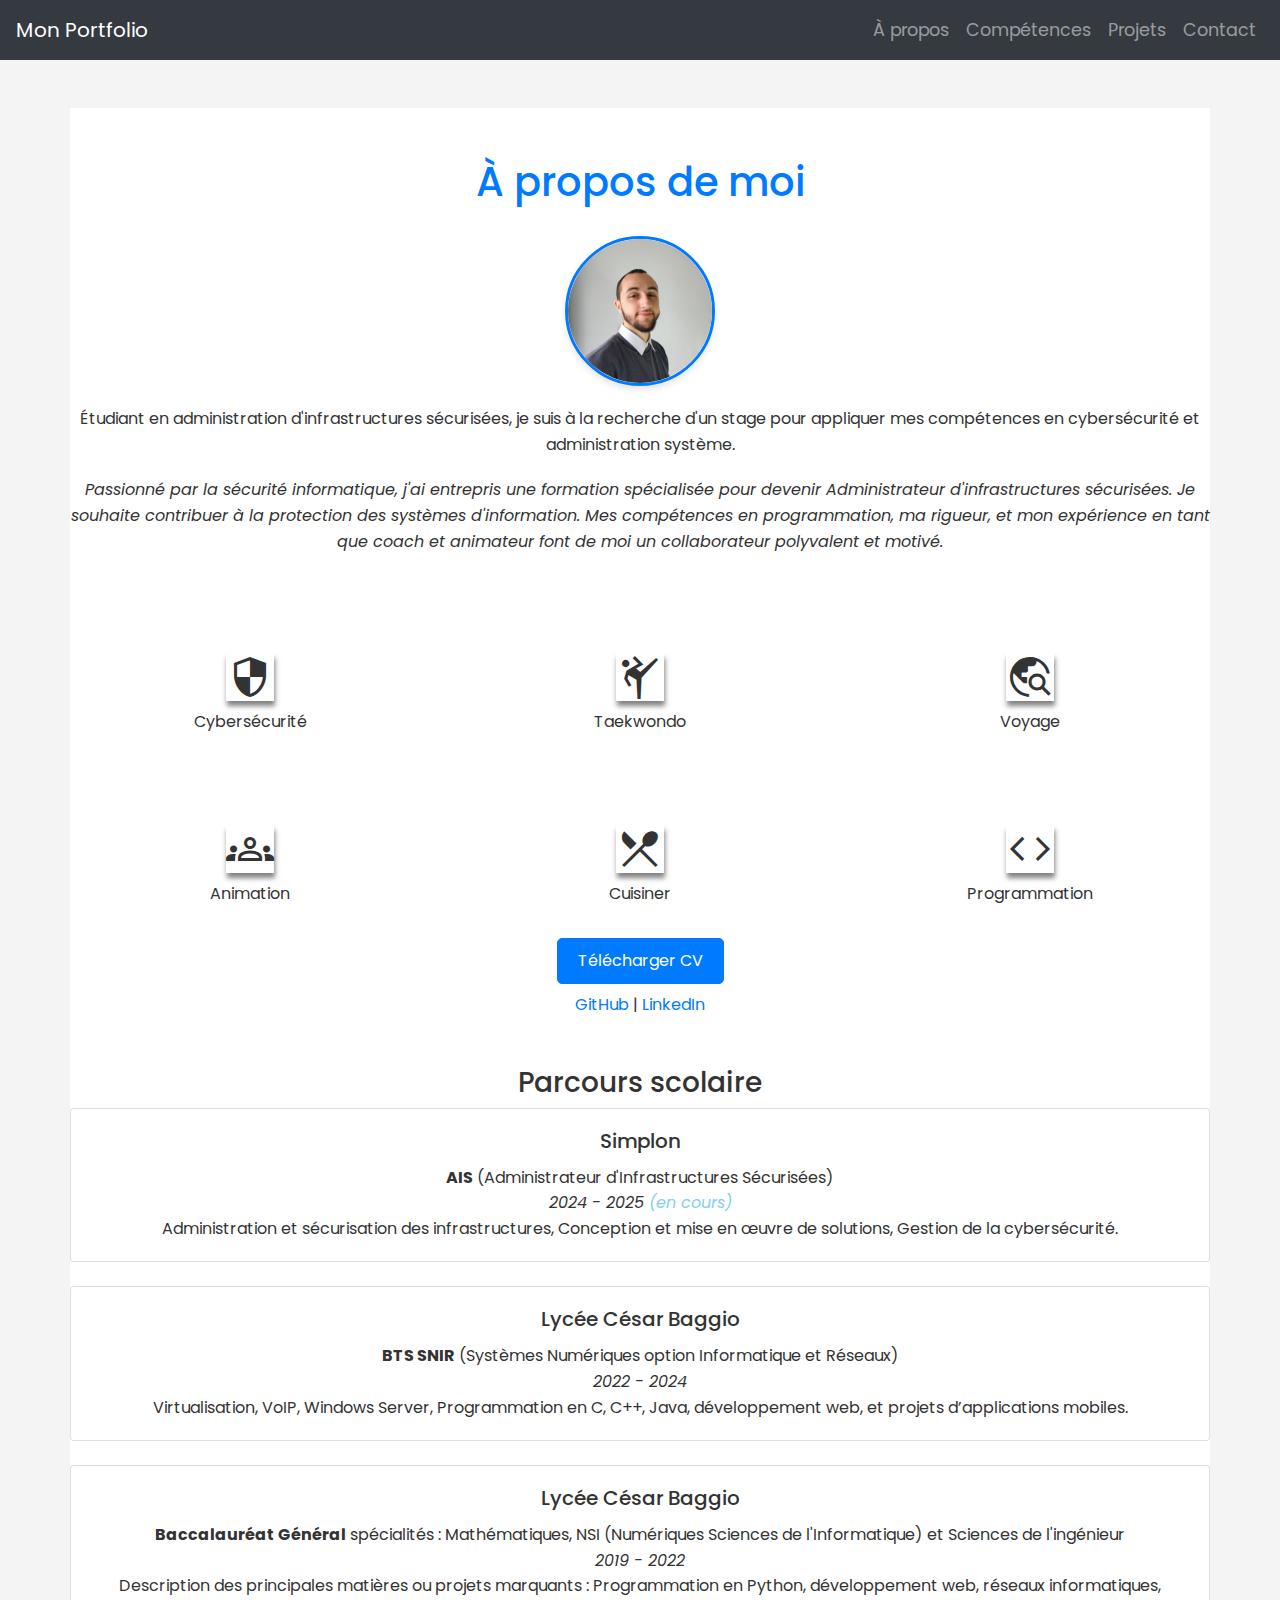
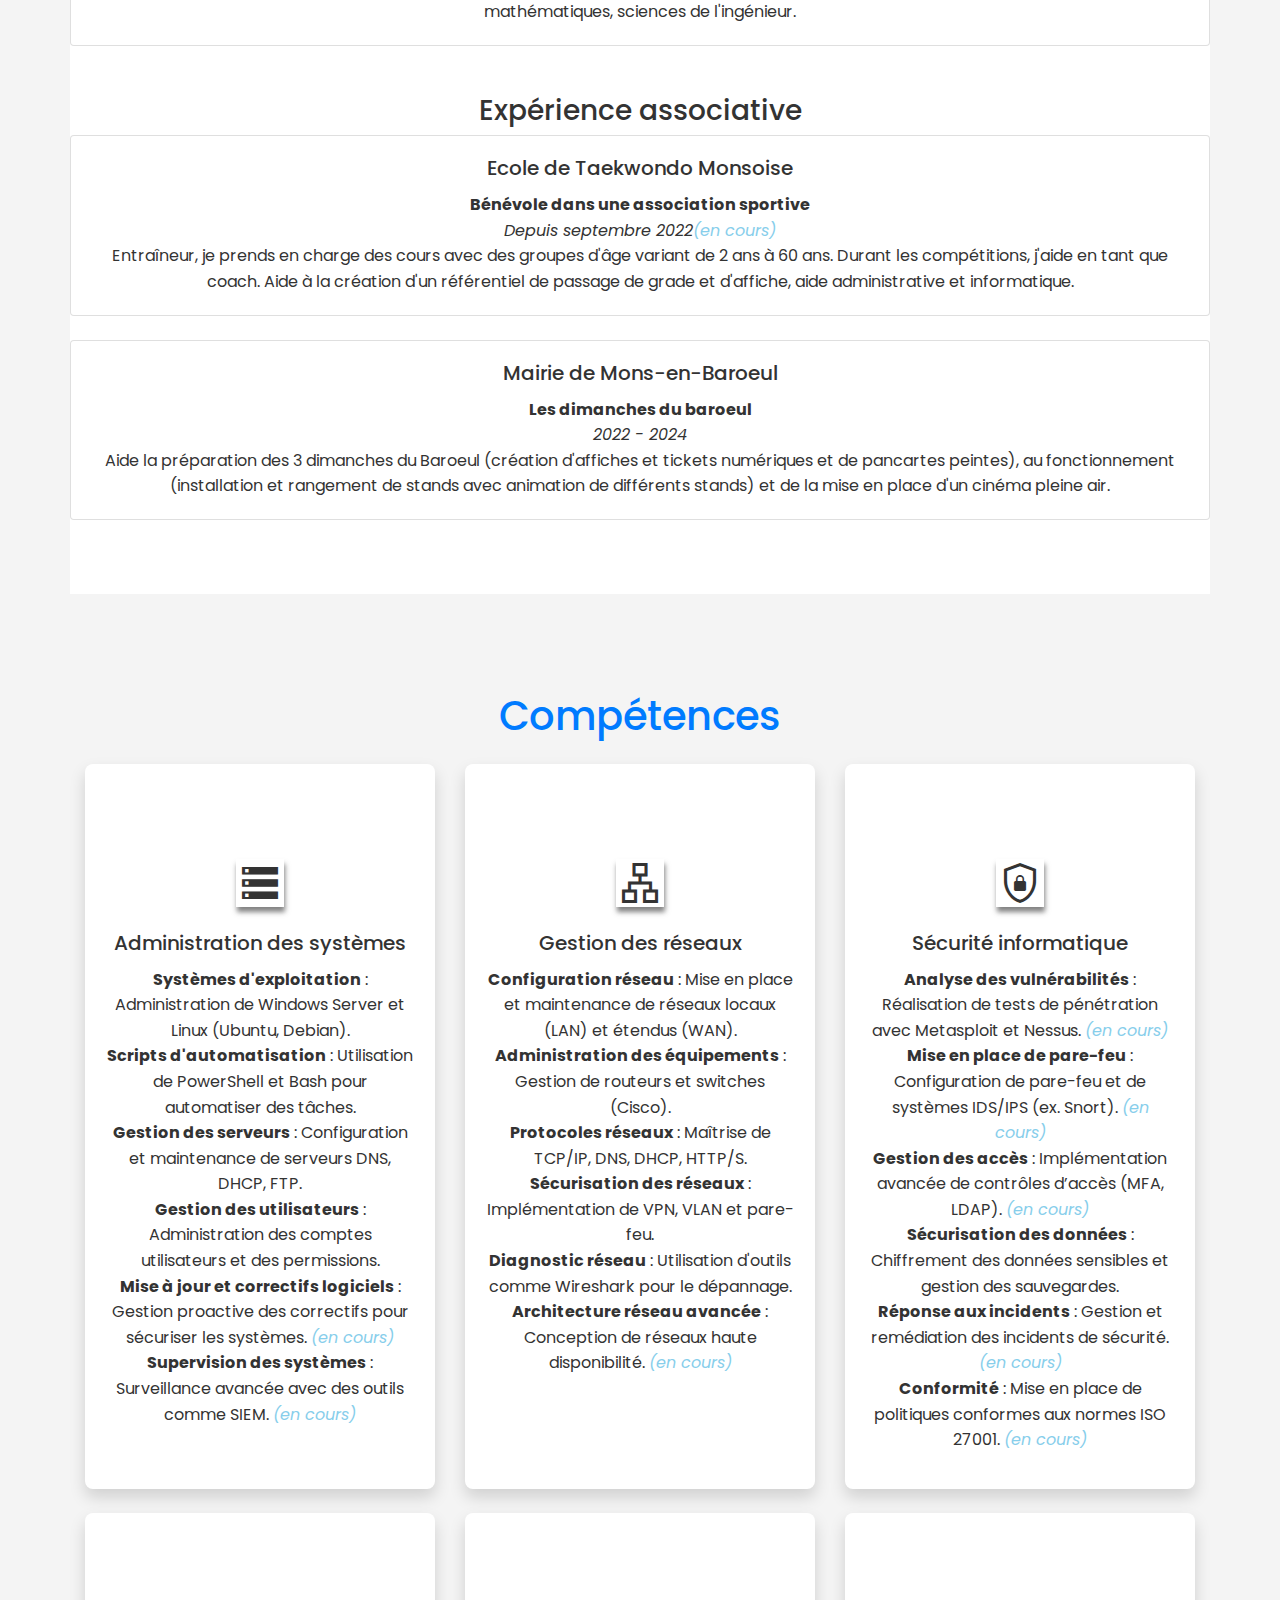
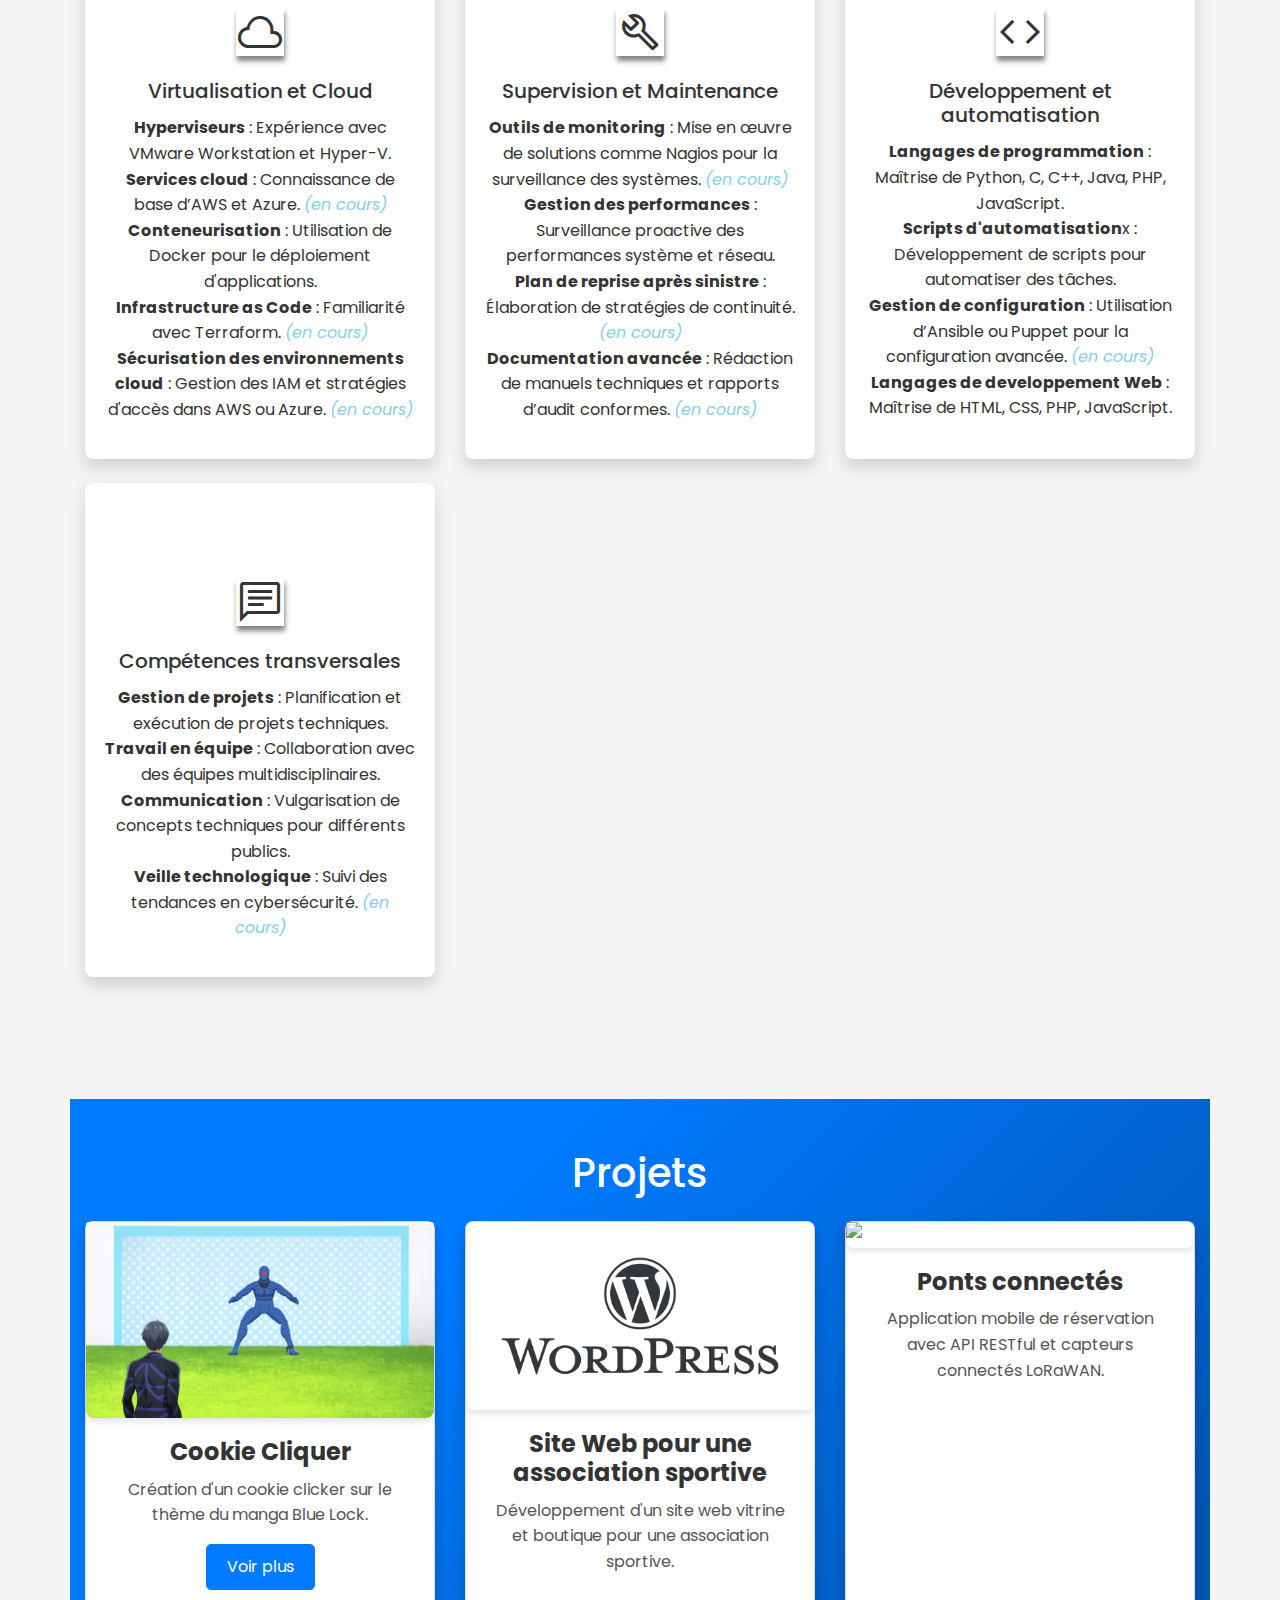
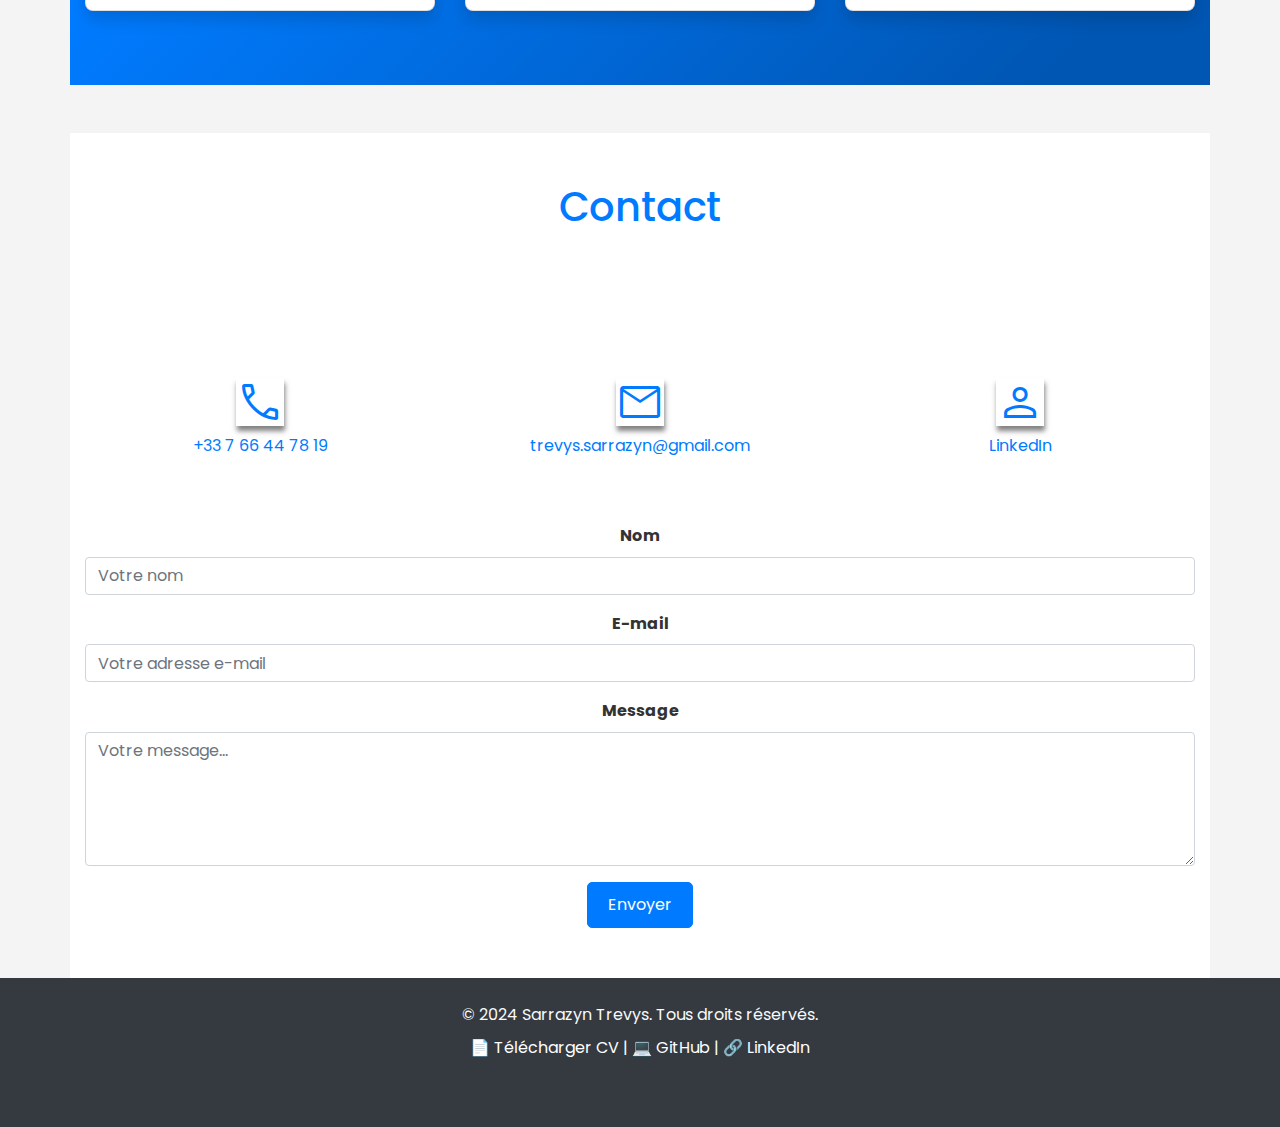
==== index.html @ a7d0d8c9 "Update index.html" ====
<!DOCTYPE html>
<html lang="fr">
  <head>
    <meta charset="UTF-8">
    <meta name="viewport" content="width=device-width, initial-scale=1.0">
    <meta name="description" content="Portfolio de Trevys Sarrazyn, étudiant en développement informatique à la recherche d'une alternance. Découvrez mes compétences, projets, et mon parcours.">
    <meta name="author" content="Trevys Sarrazyn">
    <meta name="keywords" content="Portfolio, Développement, Alternance, Projets, Programmation, Trevys Sarrazyn">
    <title>Portfolio - Trevys Sarrazyn</title>
    <link rel="icon" href="./assets/images/favicon.png" type="image/png">
    
    <link href="https://stackpath.bootstrapcdn.com/bootstrap/4.5.2/css/bootstrap.min.css" rel="stylesheet">
    <link rel="stylesheet" href="./assets/css/style.css">
    <link rel="stylesheet" href="https://fonts.googleapis.com/css2?family=Material+Symbols+Outlined:opsz,wght,FILL,GRAD@24,400,0,0">
    <link href="https://fonts.googleapis.com/css2?family=Poppins:wght@300;400;600&display=swap" rel="stylesheet">
    <script src="https://kit.fontawesome.com/a076d05399.js" crossorigin="anonymous"></script>
    <!-- SEO Meta Tags -->
    <meta property="og:title" content="Portfolio - Trevys Sarrazyn">
    <meta property="og:description" content="Découvrez les projets, compétences et le parcours de Trevys Sarrazyn. Étudiant en développement informatique.">
    <meta property="og:image" content="./assets/images/portfolio-preview.png">
    <meta property="og:url" content="https://ton-portfolio-url.fr">
    <meta name="twitter:card" content="summary_large_image">
</head>
<body>

  <header>
    <nav class="navbar navbar-expand-lg navbar-dark bg-dark">
        <a class="navbar-brand" href="./index.html">Mon Portfolio</a>
        <button class="navbar-toggler" type="button" data-toggle="collapse" data-target="#navbarNav" aria-controls="navbarNav" aria-expanded="false" aria-label="Toggle navigation">
            <span class="navbar-toggler-icon"></span>
        </button>
        <div class="collapse navbar-collapse" id="navbarNav">
            <ul class="navbar-nav ml-auto">
                <li class="nav-item">
                    <a class="nav-link" href="#about">À propos</a>
                </li>
                <li class="nav-item">
                    <a class="nav-link" href="#skills">Compétences</a>
                </li>
                <li class="nav-item">
                    <a class="nav-link" href="#projects">Projets</a>
                </li>
                <li class="nav-item">
                    <a class="nav-link" href="#contact">Contact</a>
                </li>
            </ul>
        </div>
    </nav>
  </header>

<main>
  <!--------------------------------------------------------------------------------------------------------------------------------------------------------------------------
  A propos de moi ------------------------------------------------------------------------------------------------------------------------------------------------------------
  ---------------------------------------------------------------------------------------------------------------------------------------------------------------------------->
  <section id="about" class="container mt-5">
    <h2>À propos de moi</h2>
    <!-- Photo de profil -->
    <img src="./assets/images/portrait.jpg" alt="Photo de Trevys Sarrazyn" 
         class="img-fluid rounded-circle mx-auto d-block" 
         style="width: 150px; height: 150px; object-fit: cover;">
    
    <!-- Pitch personnel -->
    <p>Étudiant en administration d'infrastructures sécurisées, je suis à la recherche d'un stage pour appliquer mes compétences en cybersécurité et administration système.</p>
    <p style="font-style: italic; margin-top: 20px;">
      Passionné par la sécurité informatique, j'ai entrepris une formation spécialisée pour devenir Administrateur d'infrastructures sécurisées. 
      Je souhaite contribuer à la protection des systèmes d'information. Mes compétences en programmation, ma rigueur, et 
      mon expérience en tant que coach et animateur font de moi un collaborateur polyvalent et motivé.
    </p>
    
    <!-- Centres d'intérêt -->
    <div class="row mt-4 text-center">
        <div class="col-md-4">
            <span class="material-symbols-outlined">security</span>
            <p>Cybersécurité</p>
        </div>
        <div class="col-md-4">
            <span class="material-symbols-outlined">sports_martial_arts</span>
            <p>Taekwondo</p>
        </div>
        <div class="col-md-4">
            <span class="material-symbols-outlined">travel_explore</span>
            <p>Voyage</p>
        </div>
        <div class="col-md-4">
            <span class="material-symbols-outlined">groups</span>
            <p>Animation</p>
        </div>
        <div class="col-md-4">
            <span class="material-symbols-outlined">restaurant_menu</span>
            <p>Cuisiner</p>
        </div>
        <div class="col-md-4">
          <span class="material-symbols-outlined">code</span>
          <p>Programmation</p>
      </div>
    </div>

    <!-- Boutons CV et liens -->
    <a href="./assets/images/CVTrevysSarrazyn.pdf" class="btn btn-primary mt-3" download>
        Télécharger CV
    </a>
    <div class="mt-2">
        <a href="https://github.com/Trevys59">GitHub</a> |
        <a href="https://www.linkedin.com/in/trevys-sarrazyn-2507551b1/">LinkedIn</a>
    </div>
    
    <!-- Parcours scolaire -->
    <aside class="mt-5">
        <h3>Parcours scolaire</h3>
        <div class="card mb-4">
          <div class="card-body">
              <h5 class="card-title">Simplon</h5>
              <p class="card-text">
                  <strong>AIS</strong> (Administrateur d'Infrastructures Sécurisées) <br>
                  <em>2024 - 2025 <i>(en cours)</i></em><br>
                  Administration et sécurisation des infrastructures, Conception et mise en œuvre de solutions, Gestion de la cybersécurité.
              </p>
          </div>
      </div>
        <div class="card mb-4">
            <div class="card-body">
                <h5 class="card-title">Lycée César Baggio</h5>
                <p class="card-text">
                    <strong>BTS SNIR</strong> (Systèmes Numériques option Informatique et Réseaux) <br>
                    <em>2022 - 2024</em><br>
                    Virtualisation, VoIP, Windows Server, Programmation en C, C++, Java, développement web, et projets d’applications mobiles.
                </p>
            </div>
        </div>
        <div class="card mb-4">
            <div class="card-body">
                <h5 class="card-title">Lycée César Baggio</h5>
                <p class="card-text">
                    <strong>Baccalauréat Général</strong> spécialités : Mathématiques, NSI (Numériques Sciences de l'Informatique) et Sciences de l'ingénieur <br>
                    <em>2019 - 2022</em><br>
                    Description des principales matières ou projets marquants : Programmation en Python, développement web, réseaux informatiques, mathématiques, sciences de l'ingénieur.
                </p>
            </div>
        </div>
    </aside>
  

    <!-- Expérience associative -->
    <aside class="mt-5">
        <h3>Expérience associative</h3>
        <div class="card mb-4">
            <div class="card-body">
                <h5 class="card-title">Ecole de Taekwondo Monsoise</h5>
                <p class="card-text">
                    <strong>Bénévole dans une association sportive</strong> <br>
                    <em>Depuis septembre 2022<i>(en cours)</i></em><br>
                    Entraîneur, je prends en charge des cours avec des groupes d'âge variant de 2 ans à 60 ans. Durant les compétitions, j'aide en tant que coach. 
                    Aide à la création d'un référentiel de passage de grade et d'affiche, aide administrative et informatique.
              </p>
            </div>
        </div>
        <div class="card mb-4">
            <div class="card-body">
                <h5 class="card-title">Mairie de Mons-en-Baroeul</h5>
                <p class="card-text">
                    <strong>Les dimanches du baroeul</strong> <br>
                    <em>2022 - 2024</em><br>
                    Aide la préparation des 3 dimanches du Baroeul (création d'affiches et tickets numériques et de pancartes peintes), 
                    au fonctionnement (installation et rangement de stands avec animation de différents stands) et de la mise en place d'un cinéma pleine air.
                </p>
            </div>
        </div>
    </aside>
  </section>

  <!--------------------------------------------------------------------------------------------------------------------------------------------------------------------------
  Compétences ----------------------------------------------------------------------------------------------------------------------------------------------------------------
  ---------------------------------------------------------------------------------------------------------------------------------------------------------------------------->
  <section id="skills" class="container mt-5">
    <h2 class="text-center mb-4">Compétences</h2>
    <div class="row text-center">
        <!-- Administration des systèmes -->
        <div class="col-md-4 mb-4">
            <div class="card h-100 shadow">
                <div class="card-body">
                    <span class="material-symbols-outlined">storage</span>
                    <h5 class="card-title mt-3">Administration des systèmes</h5>
                    <ul class="list-unstyled">
                        <li><strong>Systèmes d'exploitation</strong> : Administration de Windows Server et Linux (Ubuntu, Debian).</li>
                        <li><strong>Scripts d'automatisation</strong> : Utilisation de PowerShell et Bash pour automatiser des tâches.</li>
                        <li><strong>Gestion des serveurs</strong> : Configuration et maintenance de serveurs DNS, DHCP, FTP.</li>
                        <li><strong>Gestion des utilisateurs</strong> : Administration des comptes utilisateurs et des permissions.</li>
                        <li><strong>Mise à jour et correctifs logiciels</strong> : Gestion proactive des correctifs pour sécuriser les systèmes. <i>(en cours)</i></li>
                        <li><strong>Supervision des systèmes</strong> : Surveillance avancée avec des outils comme SIEM. <i>(en cours)</i></li>
                    </ul>
                </div>
            </div>
        </div>

        <!-- Gestion des réseaux -->
        <div class="col-md-4 mb-4">
            <div class="card h-100 shadow">
                <div class="card-body">
                    <span class="material-symbols-outlined">lan</span>
                    <h5 class="card-title mt-3">Gestion des réseaux</h5>
                    <ul class="list-unstyled">
                        <li><strong>Configuration réseau</strong> : Mise en place et maintenance de réseaux locaux (LAN) et étendus (WAN).</li>
                        <li><strong>Administration des équipements</strong> : Gestion de routeurs et switches (Cisco).</li>
                        <li><strong>Protocoles réseaux</strong> : Maîtrise de TCP/IP, DNS, DHCP, HTTP/S.</li>
                        <li><strong>Sécurisation des réseaux</strong> : Implémentation de VPN, VLAN et pare-feu.</li>
                        <li><strong>Diagnostic réseau</strong> : Utilisation d'outils comme Wireshark pour le dépannage.</li>
                        <li><strong>Architecture réseau avancée</strong> : Conception de réseaux haute disponibilité. <i>(en cours)</i></li>
                    </ul>
                </div>
            </div>
        </div>

        <!-- Sécurité informatique -->
        <div class="col-md-4 mb-4">
            <div class="card h-100 shadow">
                <div class="card-body">
                    <span class="material-symbols-outlined">shield_lock</span>
                    <h5 class="card-title mt-3">Sécurité informatique</h5>
                    <ul class="list-unstyled">
                        <li><strong>Analyse des vulnérabilités</strong> : Réalisation de tests de pénétration avec Metasploit et Nessus. <i>(en cours)</i></li>
                        <li><strong>Mise en place de pare-feu</strong> : Configuration de pare-feu et de systèmes IDS/IPS (ex. Snort). <i>(en cours)</i></li>
                        <li><strong>Gestion des accès</strong> : Implémentation avancée de contrôles d’accès (MFA, LDAP). <i>(en cours)</i></li>
                        <li><strong>Sécurisation des données</strong> : Chiffrement des données sensibles et gestion des sauvegardes.</li>
                        <li><strong>Réponse aux incidents</strong> : Gestion et remédiation des incidents de sécurité. <i>(en cours)</i></li>
                        <li><strong>Conformité</strong> : Mise en place de politiques conformes aux normes ISO 27001. <i>(en cours)</i></li>
                    </ul>
                </div>
            </div>
        </div>

        <!-- Virtualisation et Cloud -->
        <div class="col-md-4 mb-4">
            <div class="card h-100 shadow">
                <div class="card-body">
                    <span class="material-symbols-outlined">cloud</span>
                    <h5 class="card-title mt-3">Virtualisation et Cloud</h5>
                    <ul class="list-unstyled">
                        <li><strong>Hyperviseurs</strong> : Expérience avec VMware Workstation et Hyper-V.</li>
                        <li><strong>Services cloud</strong> : Connaissance de base d’AWS et Azure. <i>(en cours)</i></li>
                        <li><strong>Conteneurisation</strong> : Utilisation de Docker pour le déploiement d'applications.</li>
                        <li><strong>Infrastructure as Code</strong> : Familiarité avec Terraform. <i>(en cours)</i></li>
                        <li><strong>Sécurisation des environnements cloud</strong> : Gestion des IAM et stratégies d'accès dans AWS ou Azure. <i>(en cours)</i></li>
                    </ul>
                </div>
            </div>
        </div>

        <!-- Supervision et Maintenance -->
        <div class="col-md-4 mb-4">
            <div class="card h-100 shadow">
                <div class="card-body">
                    <span class="material-symbols-outlined">build</span>
                    <h5 class="card-title mt-3">Supervision et Maintenance</h5>
                    <ul class="list-unstyled">
                        <li><strong>Outils de monitoring</strong> : Mise en œuvre de solutions comme Nagios pour la surveillance des systèmes. <i>(en cours)</i></li>
                        <li><strong>Gestion des performances</strong> : Surveillance proactive des performances système et réseau.</li>
                        <li><strong>Plan de reprise après sinistre</strong> : Élaboration de stratégies de continuité. <i>(en cours)</i></li>
                        <li><strong>Documentation avancée</strong> : Rédaction de manuels techniques et rapports d’audit conformes. <i>(en cours)</i></li>
                    </ul>
                </div>
            </div>
        </div>

        <!-- Développement et automatisation -->
        <div class="col-md-4 mb-4">
            <div class="card h-100 shadow">
                <div class="card-body">
                    <span class="material-symbols-outlined">code</span>
                    <h5 class="card-title mt-3">Développement et automatisation</h5>
                    <ul class="list-unstyled">
                        <li><strong>Langages de programmation</strong> : Maîtrise de Python, C, C++, Java, PHP, JavaScript.</li>
                        <li><strong>Scripts d'automatisation</strong>x : Développement de scripts pour automatiser des tâches.</li>
                        <li><strong>Gestion de configuration</strong> : Utilisation d’Ansible ou Puppet pour la configuration avancée. <i>(en cours)</i></li>
                        <li><strong>Langages de developpement Web</strong> : Maîtrise de HTML, CSS, PHP, JavaScript.</li>
                    </ul>
                </div>
            </div>
        </div>

        <!-- Compétences transversales -->
        <div class="col-md-4 mb-4">
          <div class="card h-100 shadow">
              <div class="card-body">
                  <span class="material-symbols-outlined">chat</span>
                  <h5 class="card-title mt-3">Compétences transversales</h5>
                  <ul class="list-unstyled">
                      <li><strong>Gestion de projets</strong> : Planification et exécution de projets techniques.</li>
                      <li><strong>Travail en équipe</strong> : Collaboration avec des équipes multidisciplinaires.</li>
                      <li><strong>Communication</strong> : Vulgarisation de concepts techniques pour différents publics.</li>
                      <li><strong>Veille technologique</strong> : Suivi des tendances en cybersécurité. <i>(en cours)</i></li>
                  </ul>
              </div>
          </div>
        </div>

    </div>
  </section>
  
  
  <!--------------------------------------------------------------------------------------------------------------------------------------------------------------------------
  Projets --------------------------------------------------------------------------------------------------------------------------------------------------------------------
  ---------------------------------------------------------------------------------------------------------------------------------------------------------------------------->
  <section id="projects" class="container mt-5">
    <h2 class="text-center mb-4">Projets</h2>
    <div class="row">
        <!-- Projet 1 -->
        <div class="col-md-6 col-lg-4 mb-4">
            <div class="card h-100 shadow">
                <img src="./assets/images/blc/BLC.png" class="card-img-top" alt="Cookie Cliquer">
                <div class="card-body">
                    <h5 class="card-title">Cookie Cliquer</h5>
                    <p class="card-text">Création d'un cookie clicker sur le thème du manga Blue Lock.</p>
                    <a href="blc.html" class="btn btn-primary">Voir plus</a>
                </div>
            </div>
        </div>

        <!-- Projet 2 -->
        <div class="col-md-6 col-lg-4 mb-4">
            <div class="card h-100 shadow">
                <img src="./assets/images/siteWordpress/WordPresslogo.png" class="card-img-top" alt="Site WordPress">
                <div class="card-body">
                    <h5 class="card-title">Site Web pour une association sportive</h5>
                    <p class="card-text">Développement d'un site web vitrine et boutique pour une association sportive.</p>
                    <!--<a href="siteWordPress.html" class="btn btn-primary">Voir plus</a>-->
                </div>
            </div>
        </div>

        <!-- Projet 3 -->
        <div class="col-md-6 col-lg-4 mb-4">
            <div class="card h-100 shadow">
                <img src="./assets/images/pontsConnectes/PontsLinksBanniere.png" class="card-img-top" alt="Ponts Connectés">
                <div class="card-body">
                    <h5 class="card-title">Ponts connectés</h5>
                    <p class="card-text">Application mobile de réservation avec API RESTful et capteurs connectés LoRaWAN.</p>
                    <!--<a href="pontsConnectes.html" class="btn btn-primary">Voir plus</a>-->
                </div>
            </div>
        </div>
    </div>
  </section>


  <!--------------------------------------------------------------------------------------------------------------------------------------------------------------------------
  Contact --------------------------------------------------------------------------------------------------------------------------------------------------------------------
  ---------------------------------------------------------------------------------------------------------------------------------------------------------------------------->
  <section id="contact" class="container mt-5">
    <h2 class="text-center pb-5 mb-4">Contact</h2>
    <div class="row text-center">
        <!-- Lien Téléphone -->
        <div class="col-md-4 mb-4">
            <a href="tel:0766447819">
                <span class="material-symbols-outlined">call</span>
                <p>+33 7 66 44 78 19</p>
            </a>
        </div>
        <!-- Lien Email -->
        <div class="col-md-4 mb-4">
            <a href="mailto:trevys.sarrazyn@gmail.com">
                <span class="material-symbols-outlined">mail</span>
                <p>trevys.sarrazyn@gmail.com</p>
            </a>
        </div>
        <!-- Réseaux Sociaux -->
        <div class="col-md-4 mb-4">
            <a href="https://www.linkedin.com/in/trevys-sarrazyn-2507551b1/" target="_blank">
                <span class="material-symbols-outlined">person</span>
                <p>LinkedIn</p>
            </a>
        </div>
    </div>
    
    <!-- Formulaire de contact -->
    <form class="mt-4" action="mailto:trevys.sarrazyn@gmail.com" method="POST" enctype="text/plain">
        <div class="form-group">
            <label for="name">Nom</label>
            <input type="text" class="form-control" id="name" name="name" placeholder="Votre nom" required>
        </div>
        <div class="form-group">
            <label for="email">E-mail</label>
            <input type="email" class="form-control" id="email" name="email" placeholder="Votre adresse e-mail" required>
        </div>
        <div class="form-group">
            <label for="message">Message</label>
            <textarea class="form-control" id="message" name="message" rows="5" placeholder="Votre message..." required></textarea>
        </div>
        <button type="submit" class="btn btn-primary">Envoyer</button>
    </form>
  </section>
  
</main>


<footer class="bg-dark text-light text-center py-4">
  <div class="container">
      <!-- Texte principal -->
      <div>© 2024 Sarrazyn Trevys. Tous droits réservés.</div>
      
      <!-- Liens sociaux et CV -->
      <div class="mt-2">
          <a href="./assets/images/CVTrevysSarrazyn.pdf" download class="footer-link">📄 Télécharger CV</a> |
          <a href="https://github.com/Trevys59" target="_blank" class="footer-link">💻 GitHub</a> |
          <a href="https://www.linkedin.com/in/trevys-sarrazyn-2507551b1/" target="_blank" class="footer-link">🔗 LinkedIn</a>
      </div>
      
      <!-- Icônes réseaux sociaux -->
      <div class="social-links mt-3">
          <a href="https://github.com/Trevys59" target="_blank">
              <i class="fab fa-github fa-2x"></i>
          </a>
          <a href="https://www.linkedin.com/in/trevys-sarrazyn-2507551b1/" target="_blank" class="mx-3">
              <i class="fab fa-linkedin fa-2x"></i>
          </a>
          <a href="mailto:trevys.sarrazyn@gmail.com">
              <i class="fas fa-envelope fa-2x"></i>
          </a>
      </div>
  </div>
</footer>

  <!-- Scripts -->
  <script src="https://code.jquery.com/jquery-3.5.1.slim.min.js"></script>
  <script src="https://cdn.jsdelivr.net/npm/@popperjs/core@2.5.2/dist/umd/popper.min.js"></script>
  <script src="https://stackpath.bootstrapcdn.com/bootstrap/4.5.2/js/bootstrap.min.js"></script>
  <script src="https://kit.fontawesome.com/a076d05399.js" crossorigin="anonymous"></script>
  <script src="./assets/js/script.js"></script>
</body>
</html>
---- assets/css/style.css ----
/* =========================================================================== */
/* Variables globales                                                         */
/* =========================================================================== */
:root {
  --primary-color: #007bff;
  --secondary-color: #0056b3;
  --background-color: #f4f4f4;
  --text-color: #333;
  --grey-color: #555;
  --light-color: #fff;
  --shadow-light: 0 4px 6px rgba(0, 0, 0, 0.1);
  --shadow-dark: 0 6px 12px rgba(0, 0, 0, 0.2);
}

/* =========================================================================== */
/* Réinitialisation des styles                                                */
/* =========================================================================== */
* {
  margin: 0;
  padding: 0;
  box-sizing: border-box;
}

body {
  font-family: 'Poppins', sans-serif;
  color: var(--text-color);
  background-color: var(--background-color);
  line-height: 1.6;
}

/* =========================================================================== */
/* Liens et boutons                                                           */
/* =========================================================================== */
a {
  color: var(--primary-color);
  text-decoration: none;
  transition: color 0.3s ease, text-decoration 0.3s ease;
}

a:hover {
  color: var(--secondary-color);
  text-decoration: underline;
}

button, .btn-primary {
  transition: background-color 0.3s ease, transform 0.2s ease;
  padding: 10px 20px;
  border-radius: 5px;
  font-size: 1rem;
}

button:hover, .btn-primary:hover {
  background-color: var(--secondary-color);
  transform: translateY(-2px);
}

/* =========================================================================== */
/* Sections générales                                                         */
/* =========================================================================== */
section {
  padding: 50px 0;
  text-align: center;
}

section h2 {
  margin-bottom: 30px;
  font-size: 2.5rem;
  color: var(--primary-color);
}

i{
  color: skyblue;
}

/* =========================================================================== */
/* Header et navigation                                                       */
/* =========================================================================== */
header {
  position: sticky;
  top: 0;
  z-index: 1030;
  background-color: #333;
}

.navbar-nav .nav-link {
  font-size: 1.1rem;
  transition: color 0.3s ease;
}

.navbar-nav .nav-link:hover {
  color: var(--secondary-color);
}

/* =========================================================================== */
/* Images                                                                     */
/* =========================================================================== */
img {
  border-radius: 8px;
  box-shadow: var(--shadow-light);
  transition: transform 0.3s ease;
}

img:hover {
  transform: scale(1.05);
}

/* =========================================================================== */
/* Sections spécifiques                                                       */
/* =========================================================================== */

/* Section "À propos" */
#about {
  background-color: var(--light-color);
  text-align: center;
  padding: 50px 0;
}

#about h2 {
  color: var(--primary-color);
  margin-bottom: 30px;
}

#about img {
  margin-bottom: 20px;
  border: 3px solid var(--primary-color);
  border-radius: 50%;
  box-shadow: var(--shadow-light);
}

/* Section "Compétences" */
#skills {
  background-color: var(--background-color);
}

#skills .card {
  border: none;
  border-radius: 8px;
  box-shadow: var(--shadow-light);
  transition: transform 0.3s ease-in-out;
}

#skills .card:hover {
  transform: translateY(-10px);
  box-shadow: var(--shadow-dark);
}

/* Section "Projets" */
#projects {
  background: linear-gradient(135deg, var(--primary-color) 30%, var(--secondary-color) 90%);
  color: var(--light-color);
}

#projects h2{
  color: var(--light-color);
}

#projects .card {
  border-radius: 8px;
  box-shadow: var(--shadow-light);
  transition: transform 0.3s ease-in-out;
}

#projects .card:hover {
  transform: translateY(-10px);
  box-shadow: var(--shadow-dark);
}

#projects .card-title {
  font-size: 1.5rem;
  color: var(--text-color);
  font-weight: bold;
  margin-bottom: 10px;
}

#projects .card-text {
  font-size: 1rem;
  color: #555;
  line-height: 1.6;
}

/* Section "Contact" */
#contact {
  background-color: var(--light-color);
  bottom: 10 px;
}

#contact .form-group label {
  font-weight: bold;
  color: var(--text-color);
}

#contact .btn-primary {
  transition: background-color 0.3s ease, transform 0.2s ease;
}

/* =========================================================================== */
/* Footer                                                                     */
/* =========================================================================== */
footer {
  background-color: #333;
  color: var(--light-color);
  padding: 20px 0;
  text-align: center;
}

footer a {
  color: var(--light-color);
  transition: color 0.3s ease;
}

footer a:hover {
  color: var(--primary-color);
}

/* =========================================================================== */
/* Responsive                                                                 */
/* =========================================================================== */
@media (max-width: 768px) {
  h2 {
      font-size: 2rem;
  }

  nav.navbar {
      font-size: 0.9rem;
  }

  section {
      padding: 30px 10px;
  }
}

/* =========================================================================== */
/* BLC page                                                                   */
/* =========================================================================== */
#BLC{
  background-image: url('../images/blc/FondBasic.png');
  font-family: 'Poppins', sans-serif;
  background-size: cover; 
  background-position: center; 
  background-repeat: no-repeat; 
  color: white; 
  padding: 50px 0; 
}

#project-BLC{
  background-color: rgba(0, 0, 0, 0.7); 
  padding: 20px;
}

.white-text {
  color: white;
}

.material-symbols-outlined{
  margin-top: 75px;
  margin-left: 69px;
  margin-right: 69px;
  font-size: 3em !important;
  box-shadow: 1px 5px 5px rgba(107, 107, 107, 0.842);
}
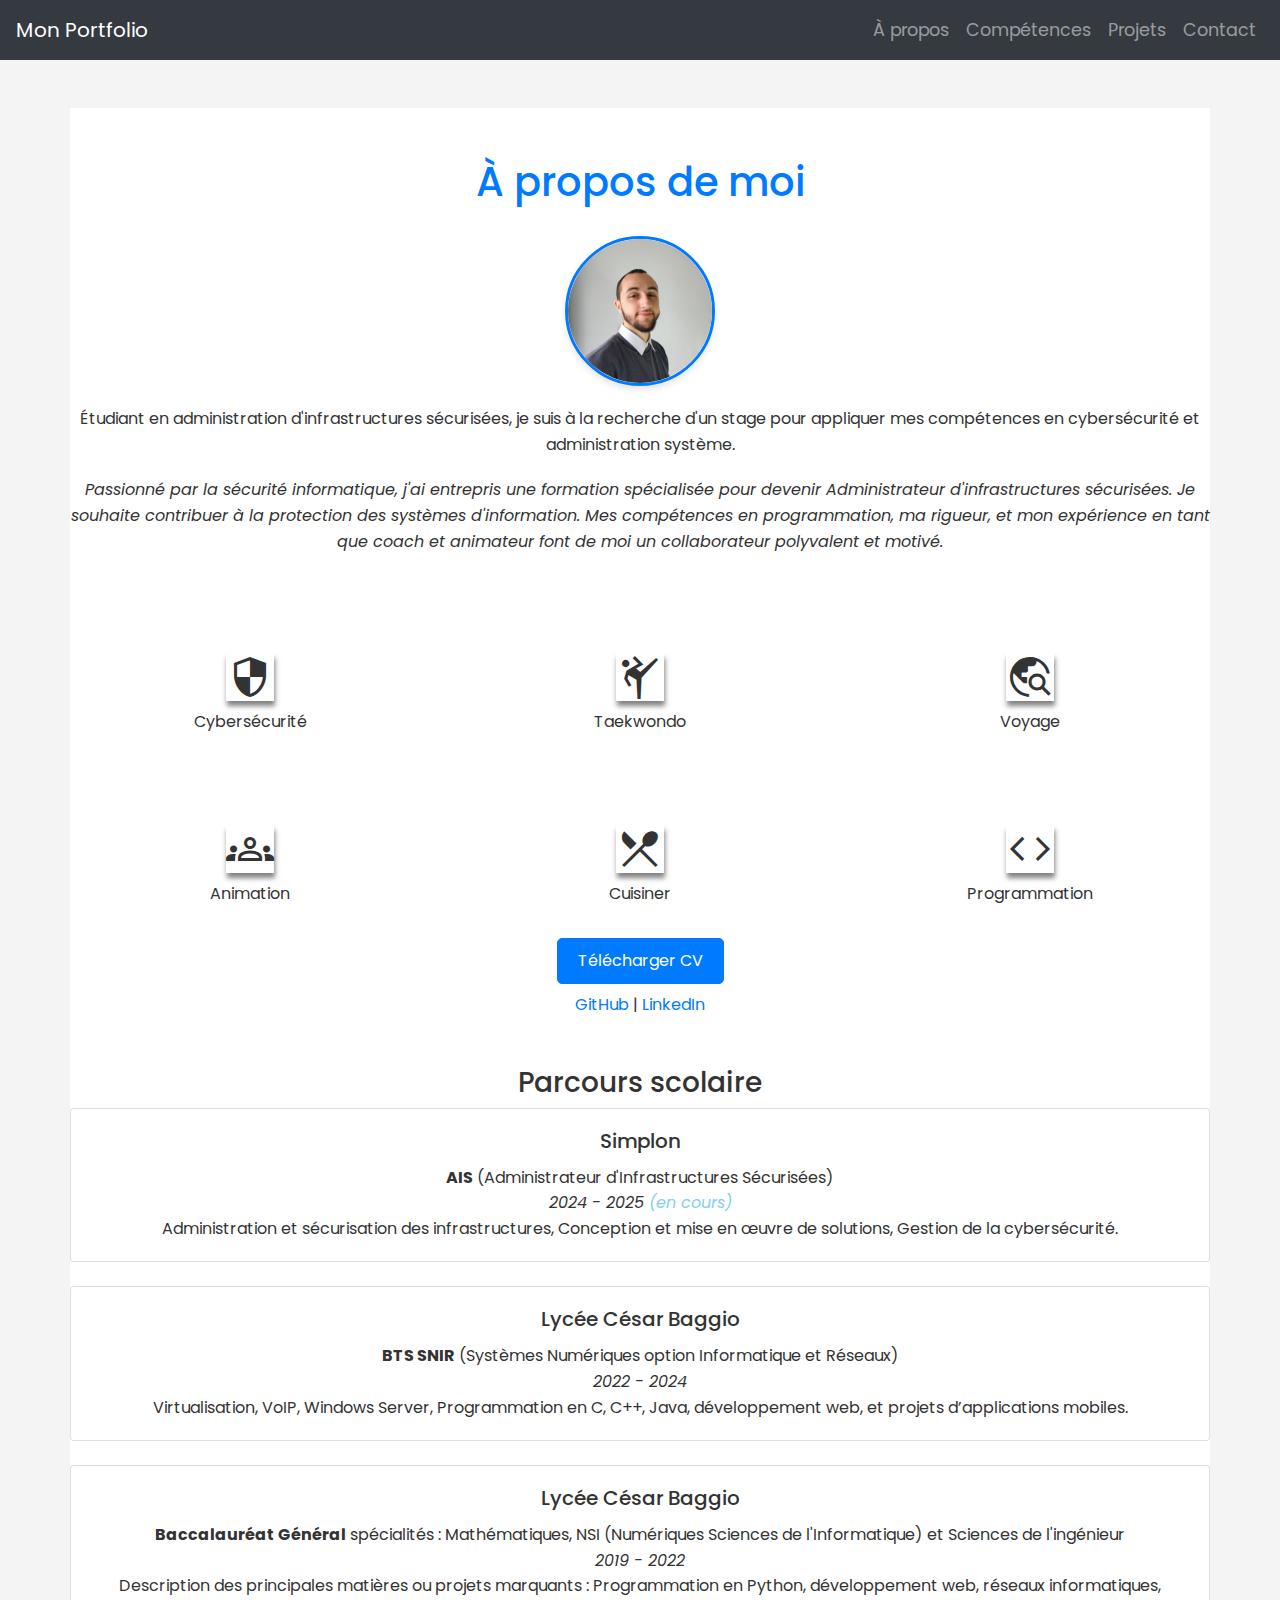
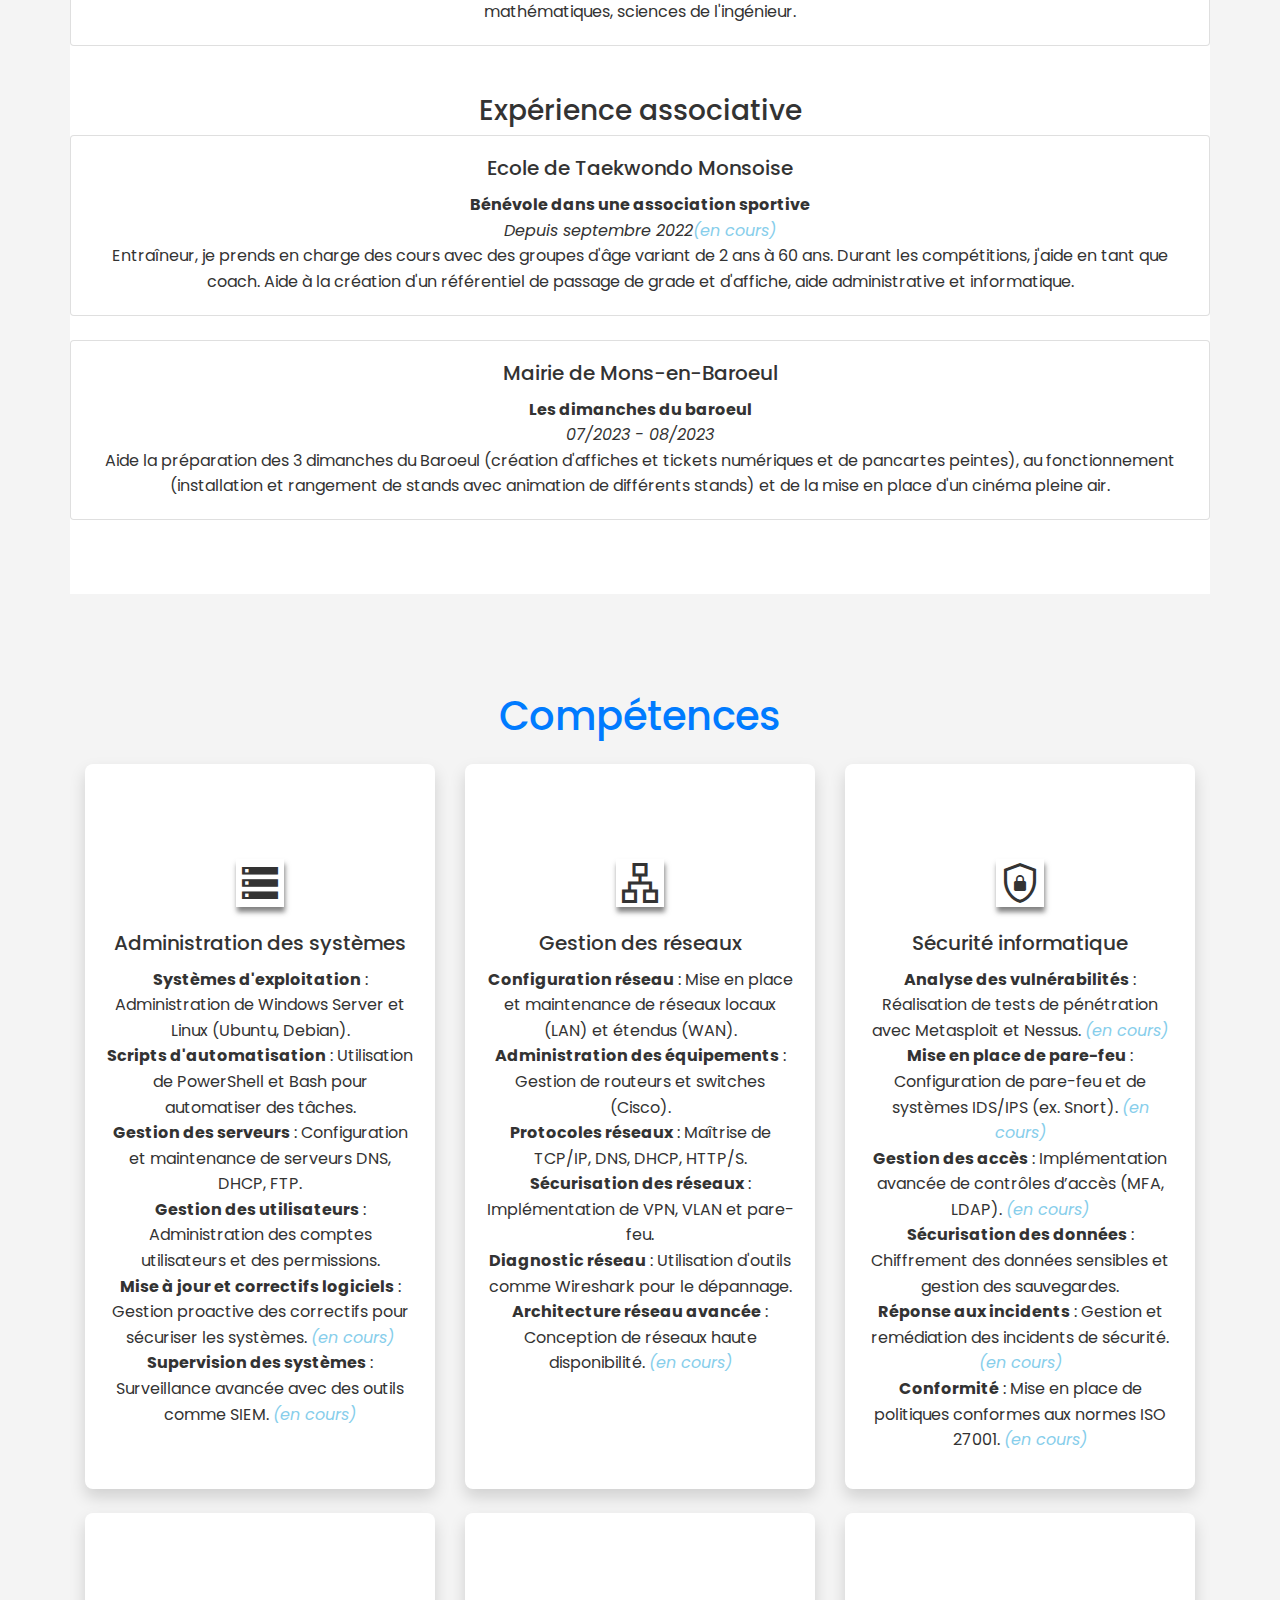
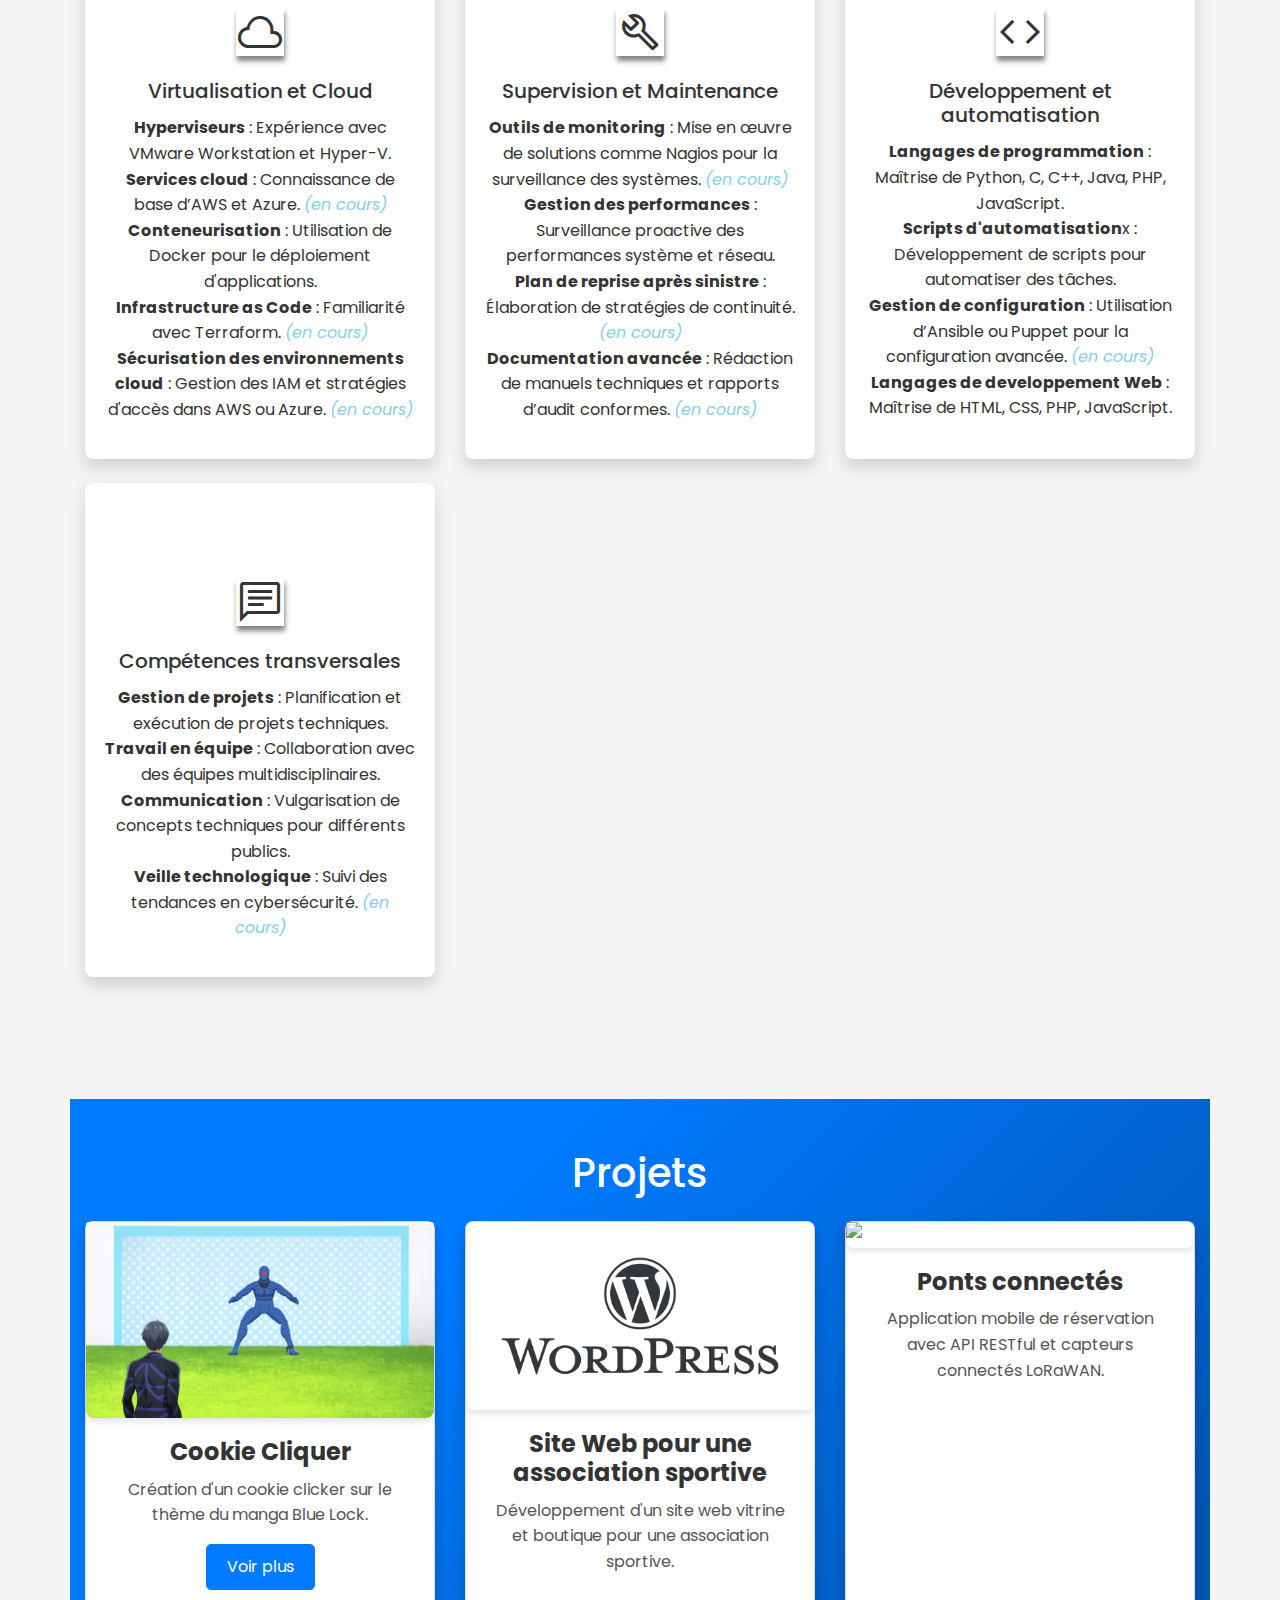
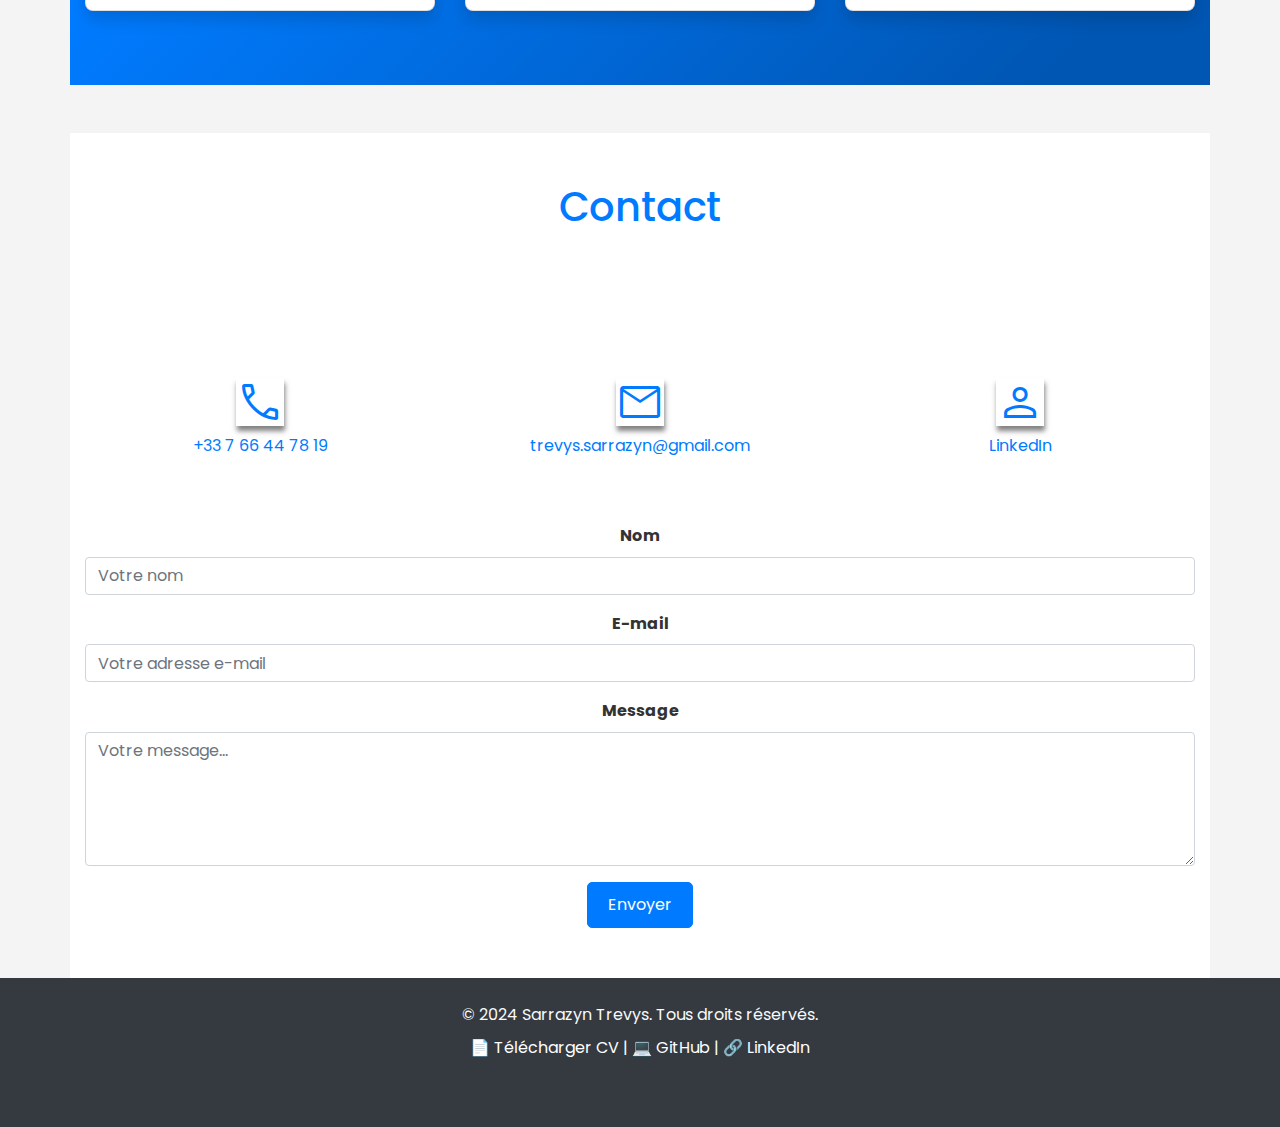
==== commit 8b1d5326: "Update index.html" ====
--- a/index.html
+++ b/index.html
@@ -159,7 +159,7 @@
                 <h5 class="card-title">Mairie de Mons-en-Baroeul</h5>
                 <p class="card-text">
                     <strong>Les dimanches du baroeul</strong> <br>
-                    <em>2022 - 2024</em><br>
+                    <em>07/2023 - 08/2023</em><br>
                     Aide la préparation des 3 dimanches du Baroeul (création d'affiches et tickets numériques et de pancartes peintes), 
                     au fonctionnement (installation et rangement de stands avec animation de différents stands) et de la mise en place d'un cinéma pleine air.
                 </p>
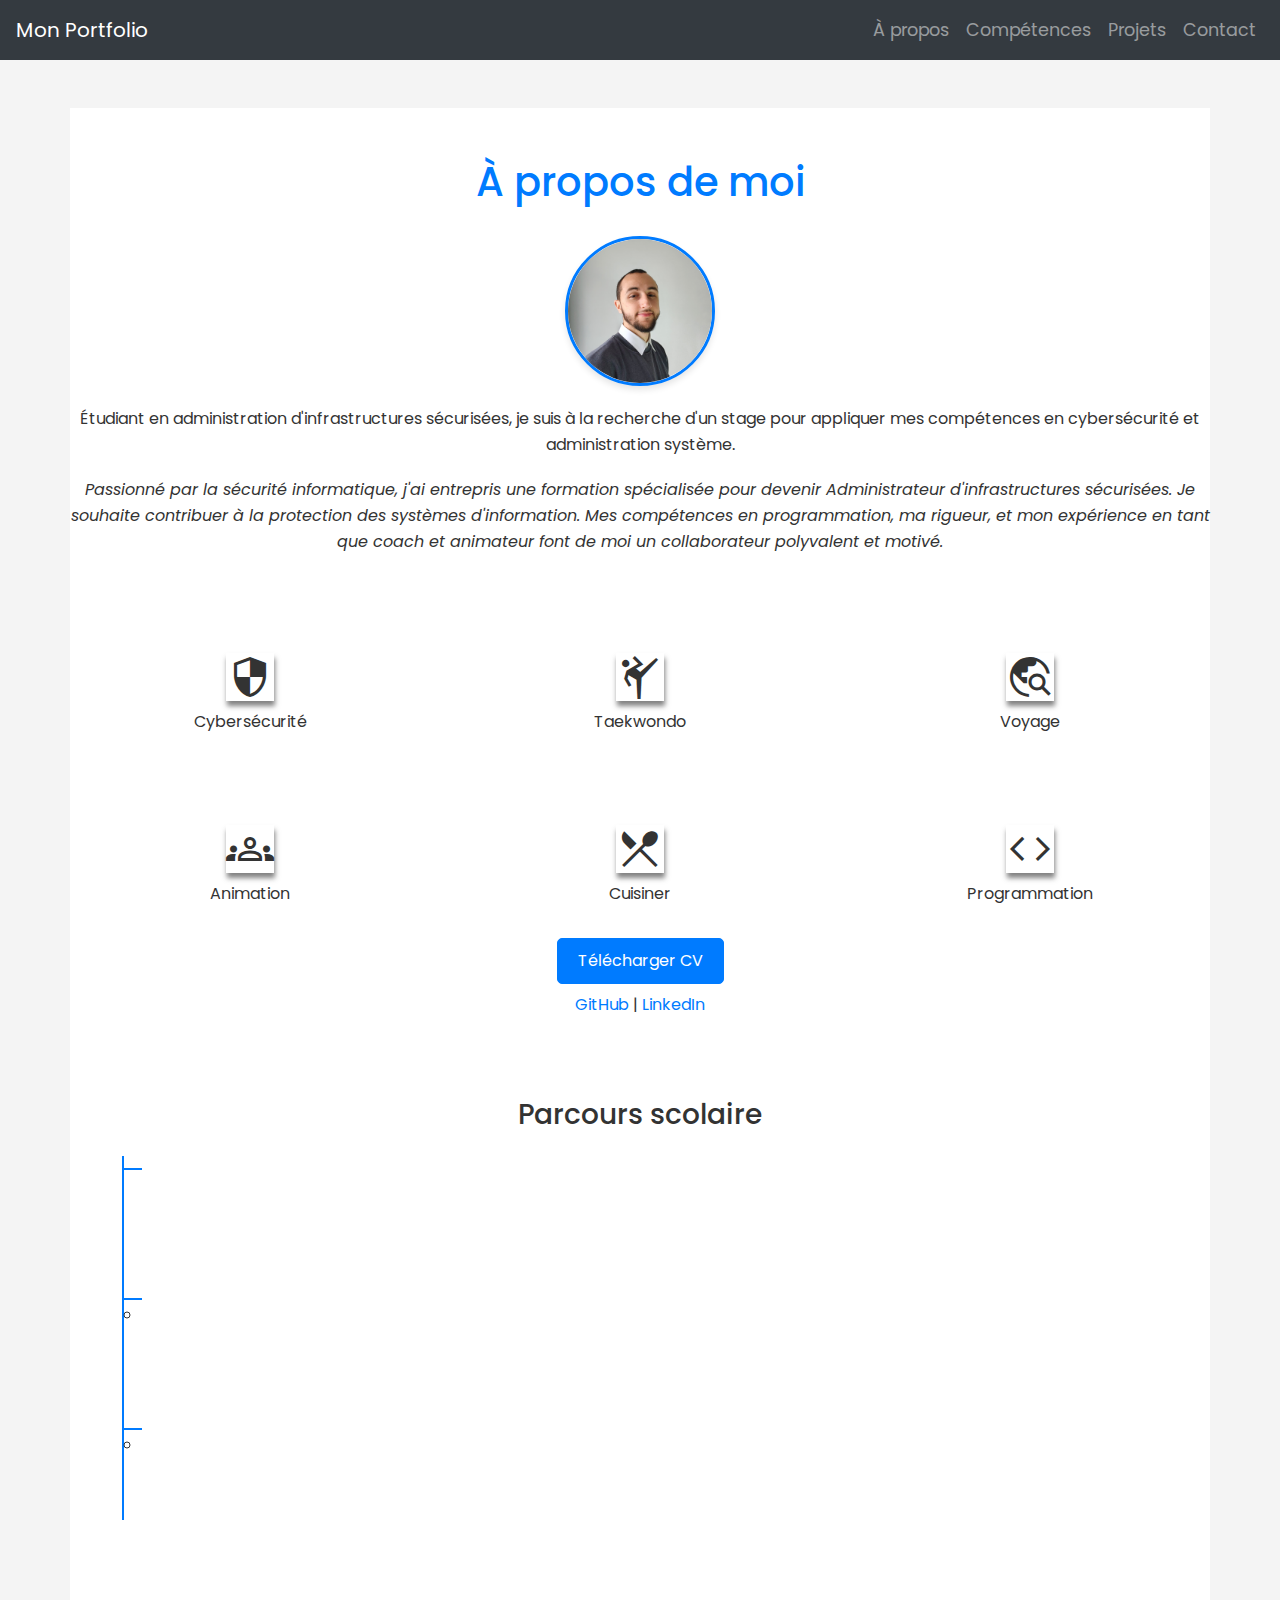
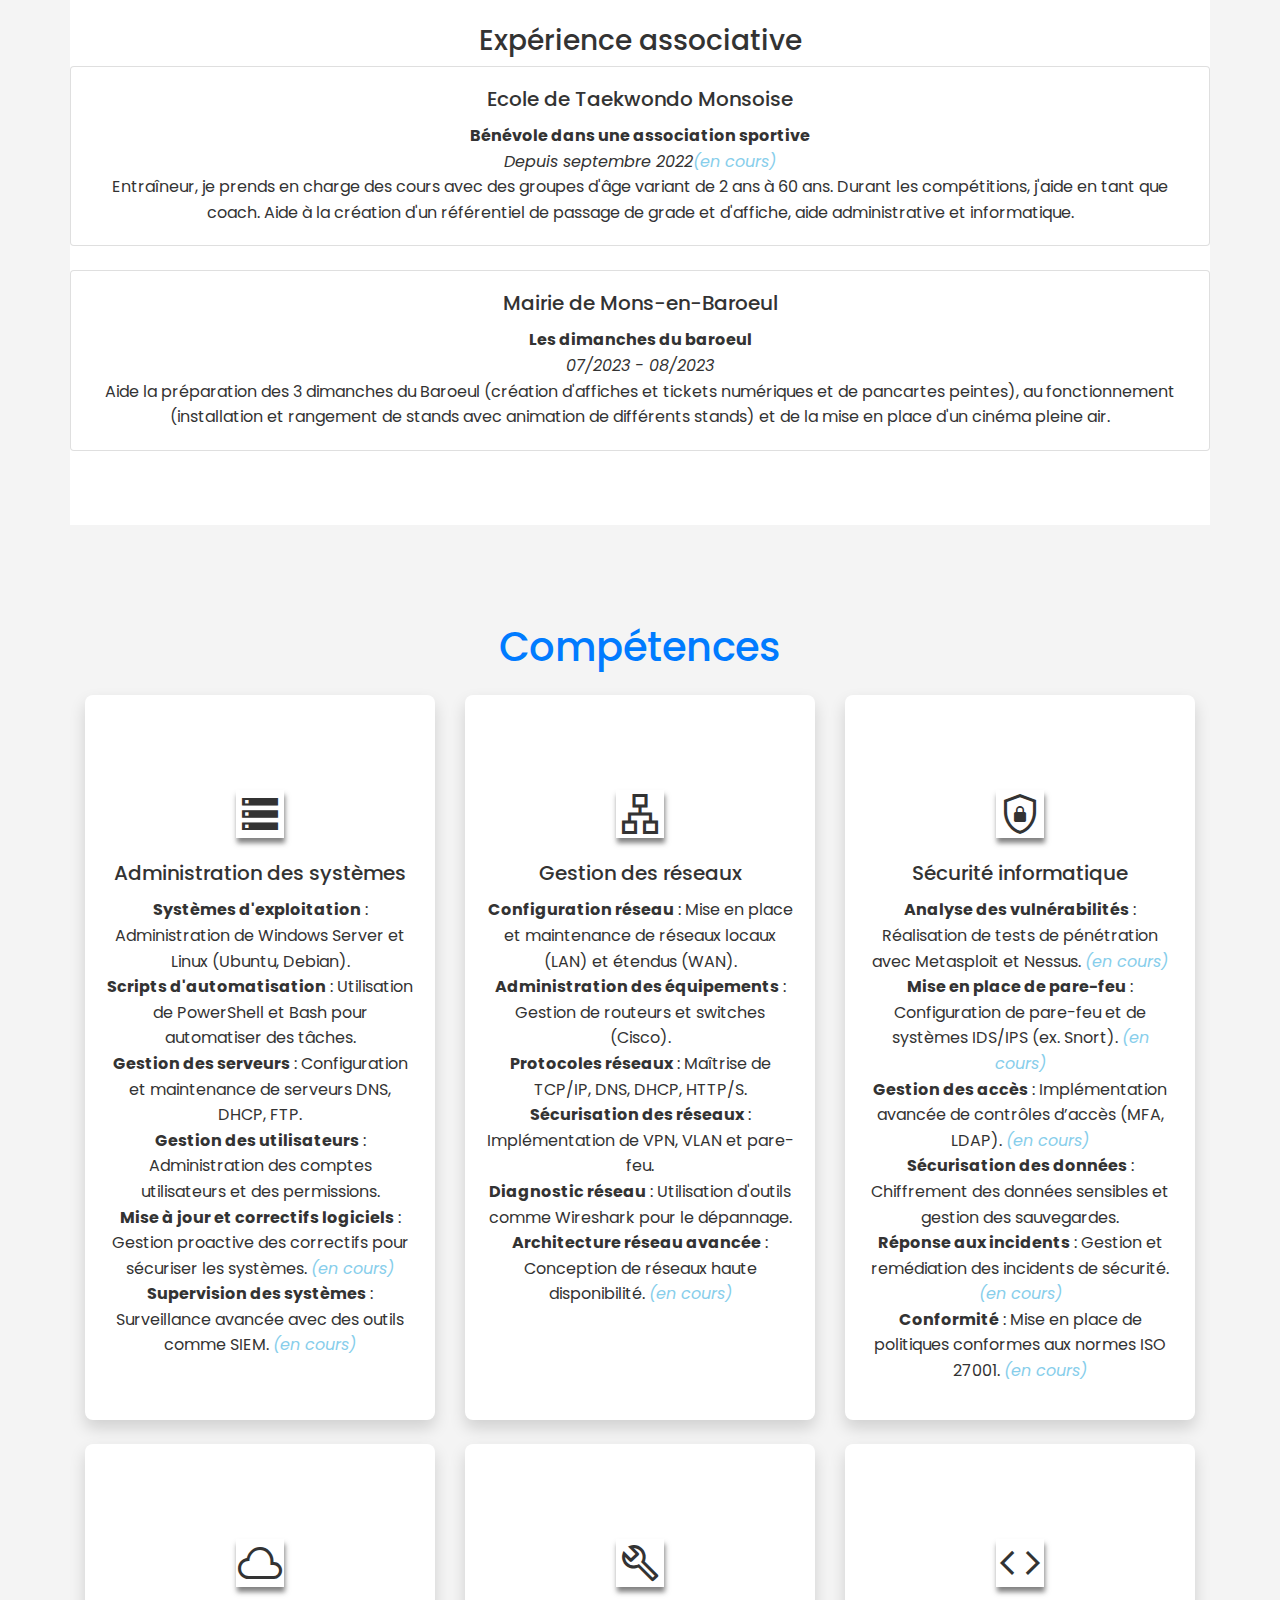
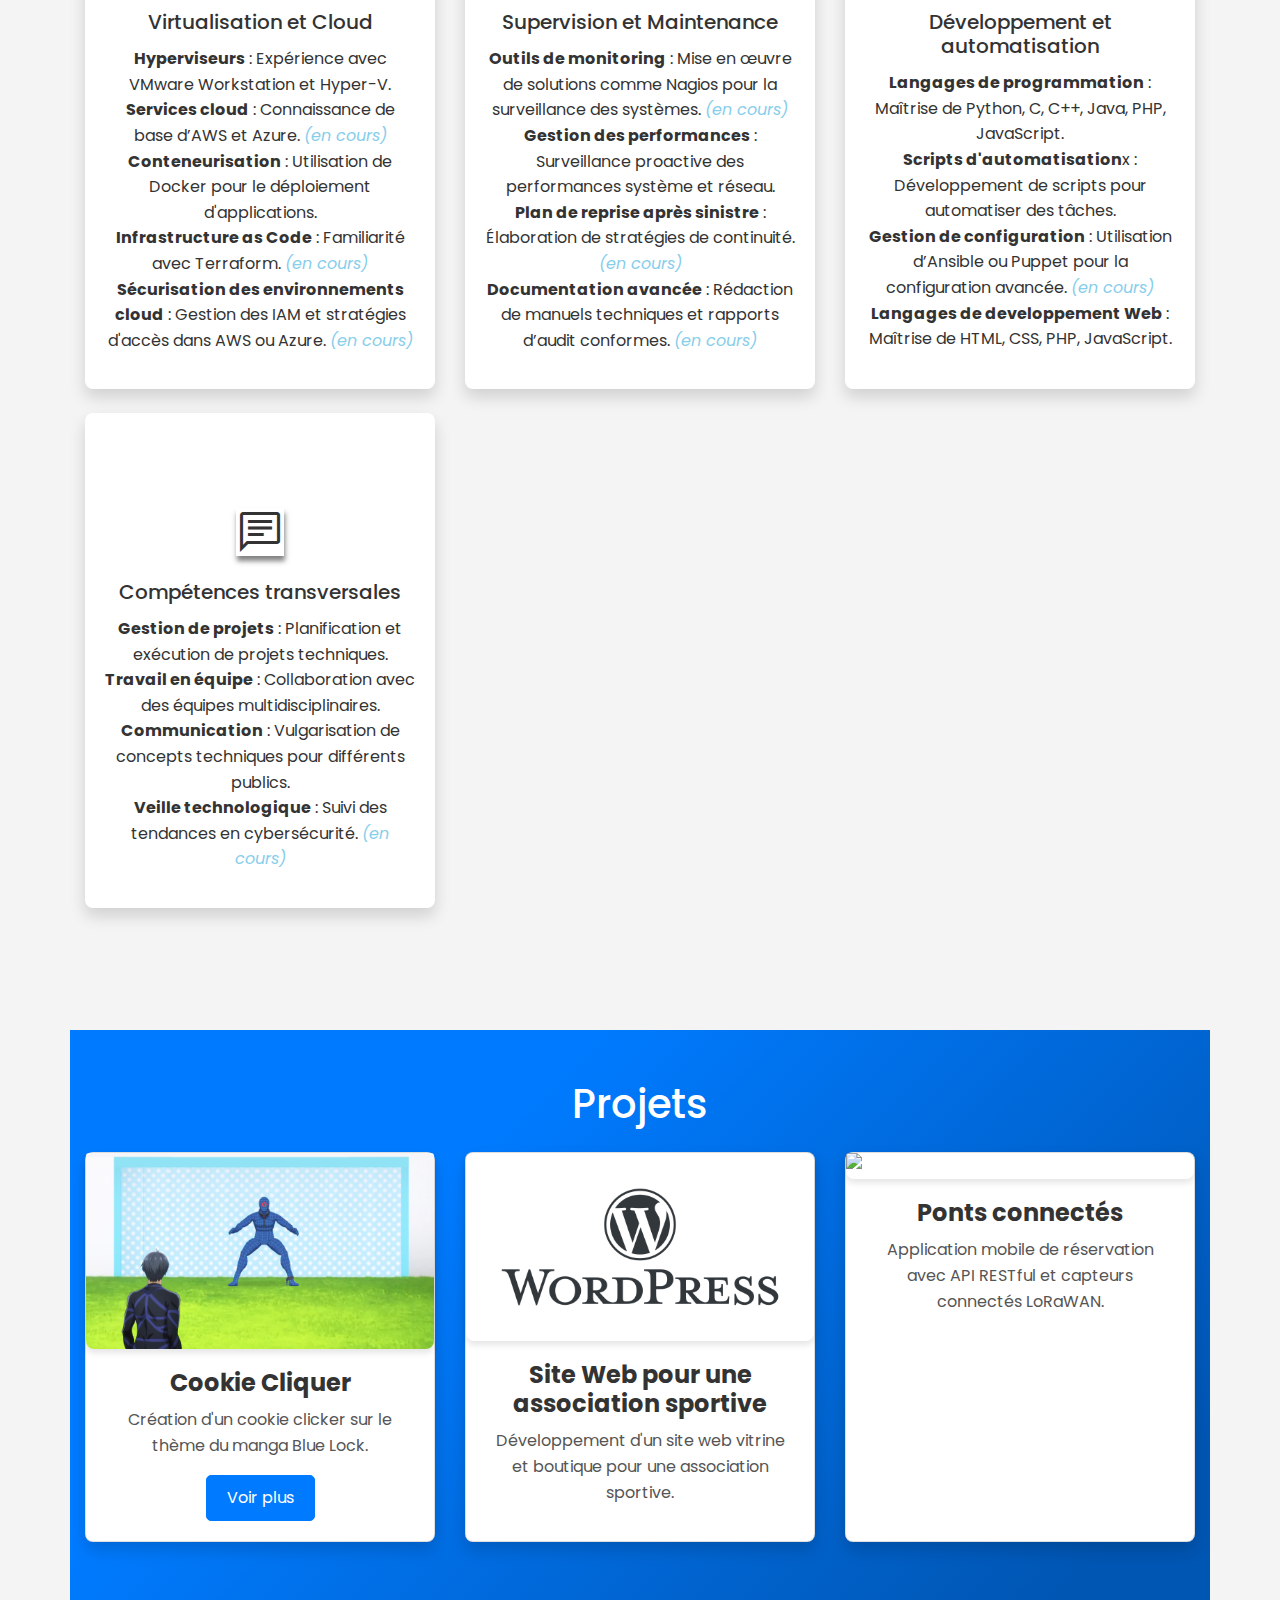
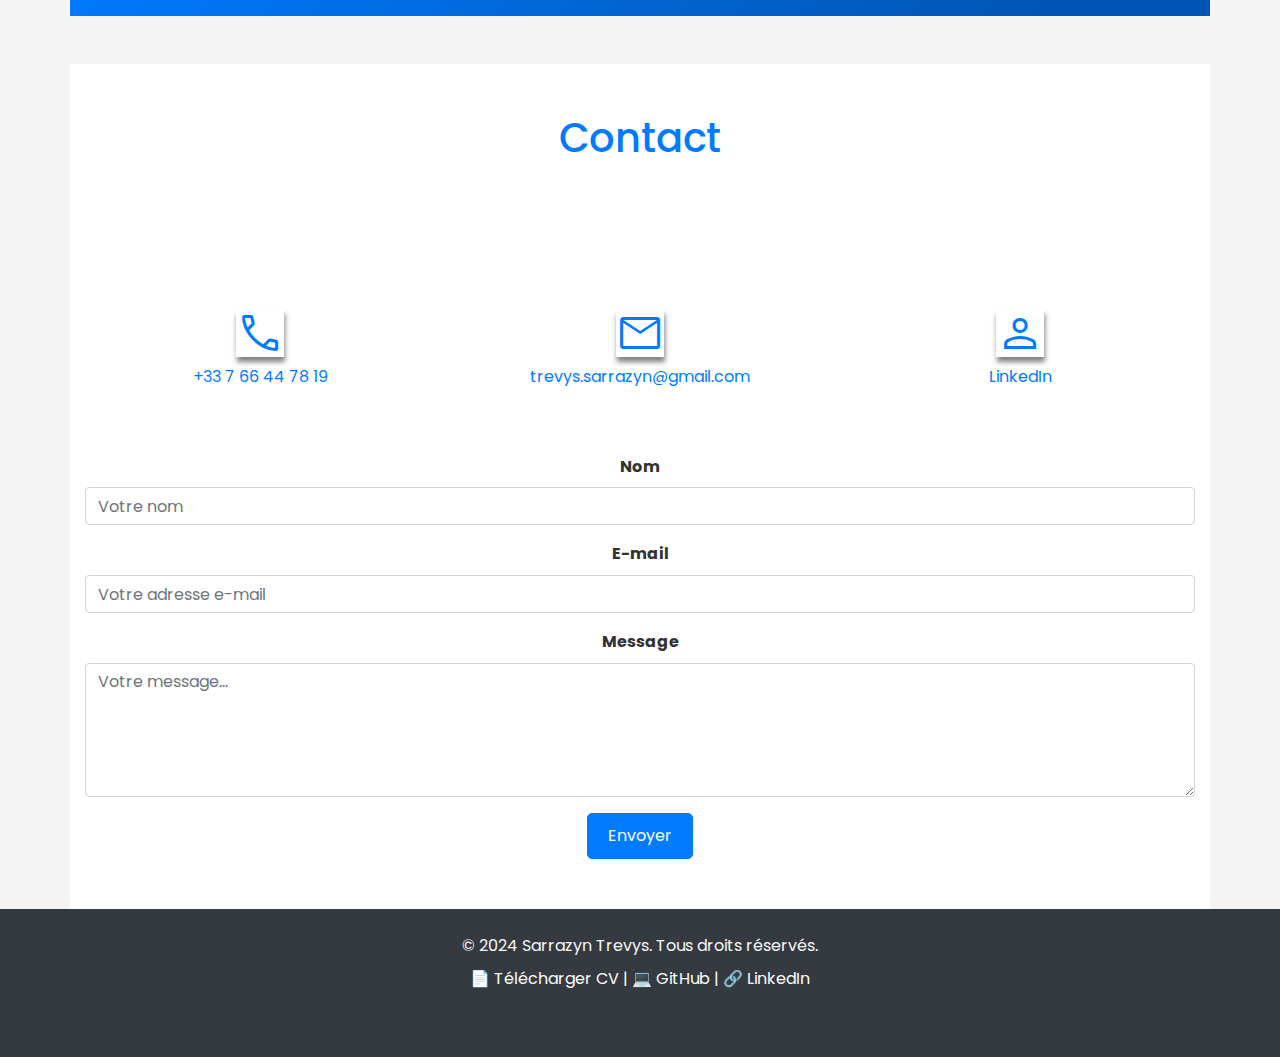
==== commit b5823772: "V2.2" ====
--- a/index.html
+++ b/index.html
@@ -105,39 +105,31 @@
     </div>
     
     <!-- Parcours scolaire -->
-    <aside class="mt-5">
+    <aside class="formation-tree container mt-5">
         <h3>Parcours scolaire</h3>
-        <div class="card mb-4">
-          <div class="card-body">
-              <h5 class="card-title">Simplon</h5>
-              <p class="card-text">
-                  <strong>AIS</strong> (Administrateur d'Infrastructures Sécurisées) <br>
-                  <em>2024 - 2025 <i>(en cours)</i></em><br>
-                  Administration et sécurisation des infrastructures, Conception et mise en œuvre de solutions, Gestion de la cybersécurité.
-              </p>
-          </div>
-      </div>
-        <div class="card mb-4">
-            <div class="card-body">
-                <h5 class="card-title">Lycée César Baggio</h5>
-                <p class="card-text">
-                    <strong>BTS SNIR</strong> (Systèmes Numériques option Informatique et Réseaux) <br>
-                    <em>2022 - 2024</em><br>
-                    Virtualisation, VoIP, Windows Server, Programmation en C, C++, Java, développement web, et projets d’applications mobiles.
-                </p>
-            </div>
-        </div>
-        <div class="card mb-4">
-            <div class="card-body">
-                <h5 class="card-title">Lycée César Baggio</h5>
-                <p class="card-text">
-                    <strong>Baccalauréat Général</strong> spécialités : Mathématiques, NSI (Numériques Sciences de l'Informatique) et Sciences de l'ingénieur <br>
-                    <em>2019 - 2022</em><br>
-                    Description des principales matières ou projets marquants : Programmation en Python, développement web, réseaux informatiques, mathématiques, sciences de l'ingénieur.
-                </p>
-            </div>
-        </div>
-    </aside>
+        <ul class="tree">
+          <li>
+            <div class="node" style="animation-delay: 0.2s;">
+              <h5>Simplon</h5>
+              <p><strong>AIS</strong> (2024 - 2025 <i>(en cours)</i>)</p>
+            </div>
+            <ul>
+              <li>
+                <div class="node" style="animation-delay: 0.4s;">
+                  <h5>Lycée César Baggio</h5>
+                  <p><strong>BTS SNIR</strong> (2022 - 2024)</p>
+                </div>
+              </li>
+              <li>
+                <div class="node" style="animation-delay: 0.6s;">
+                  <h5>Lycée César Baggio</h5>
+                  <p><strong>Baccalauréat Général</strong> (2019 - 2022)</p>
+                </div>
+              </li>
+            </ul>
+          </li>
+        </ul>
+      </aside>      
   
 
     <!-- Expérience associative -->
--- a/assets/css/style.css
+++ b/assets/css/style.css
@@ -257,4 +257,72 @@
   margin-right: 69px;
   font-size: 3em !important;
   box-shadow: 1px 5px 5px rgba(107, 107, 107, 0.842);
-}+}
+
+/*18/03/2025 */
+
+/* Styles pour l’arborescence du parcours */
+.formation-tree {
+  padding: 2rem;
+  position: relative;
+  animation: fadeIn 1.5s ease-out;
+}
+
+.formation-tree .tree {
+  list-style-type: none;
+  padding-left: 40px;
+  position: relative;
+}
+
+.formation-tree .tree::before {
+  content: '';
+  position: absolute;
+  top: 0;
+  left: 20px;
+  bottom: 0;
+  width: 2px;
+  background: var(--primary-color);
+}
+
+.formation-tree .tree li {
+  margin: 1.5rem 0;
+  position: relative;
+}
+
+.formation-tree .tree li::before {
+  content: '';
+  position: absolute;
+  top: 0.8rem;
+  left: -20px;
+  width: 20px;
+  height: 2px;
+  background: var(--primary-color);
+}
+
+.formation-tree .node {
+  background: var(--light-color);
+  color: var(--text-color);
+  padding: 1rem;
+  border-radius: 8px;
+  box-shadow: var(--shadow-light);
+  opacity: 0;
+  transform: translateY(20px);
+  animation: slideIn 0.6s forwards;
+}
+
+/* Animations clés */
+@keyframes slideIn {
+  to {
+    opacity: 1;
+    transform: translateY(0);
+  }
+}
+
+@keyframes fadeIn {
+  from {
+    opacity: 0;
+  }
+  to {
+    opacity: 1;
+  }
+}
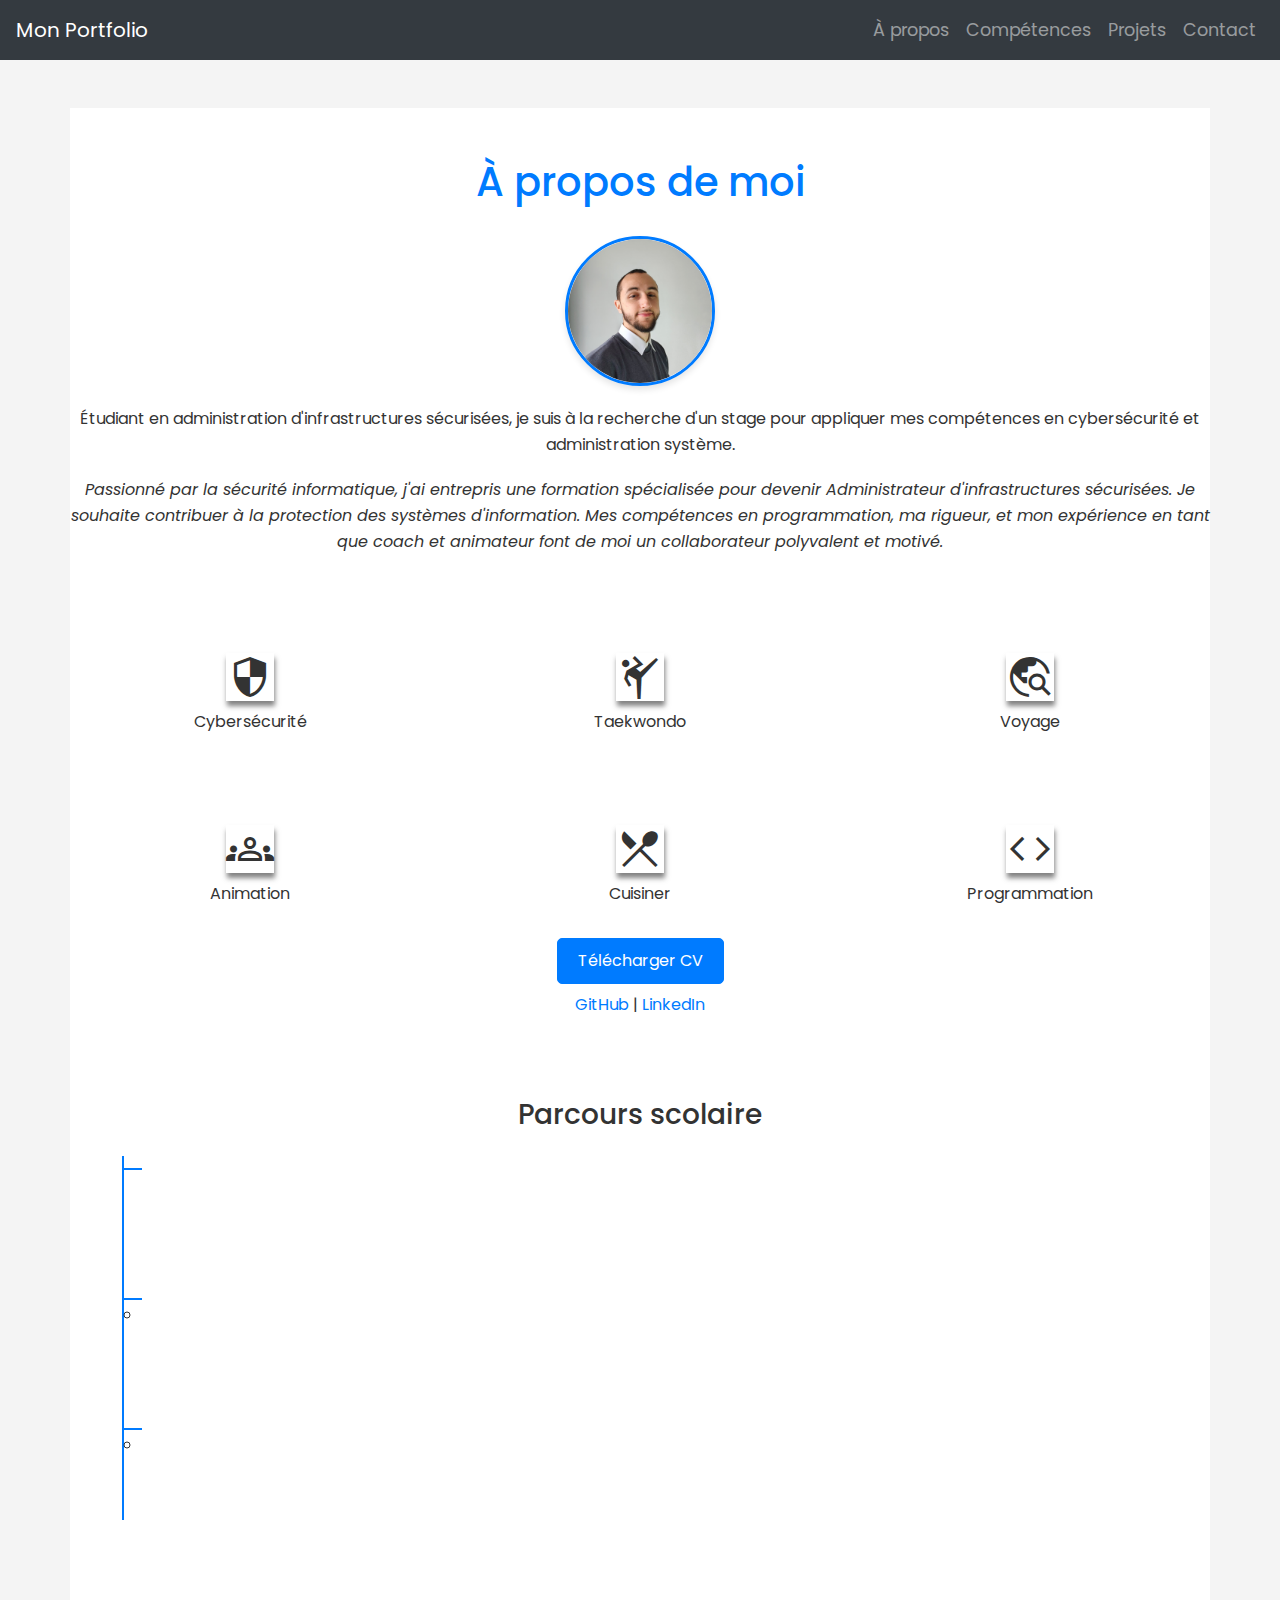
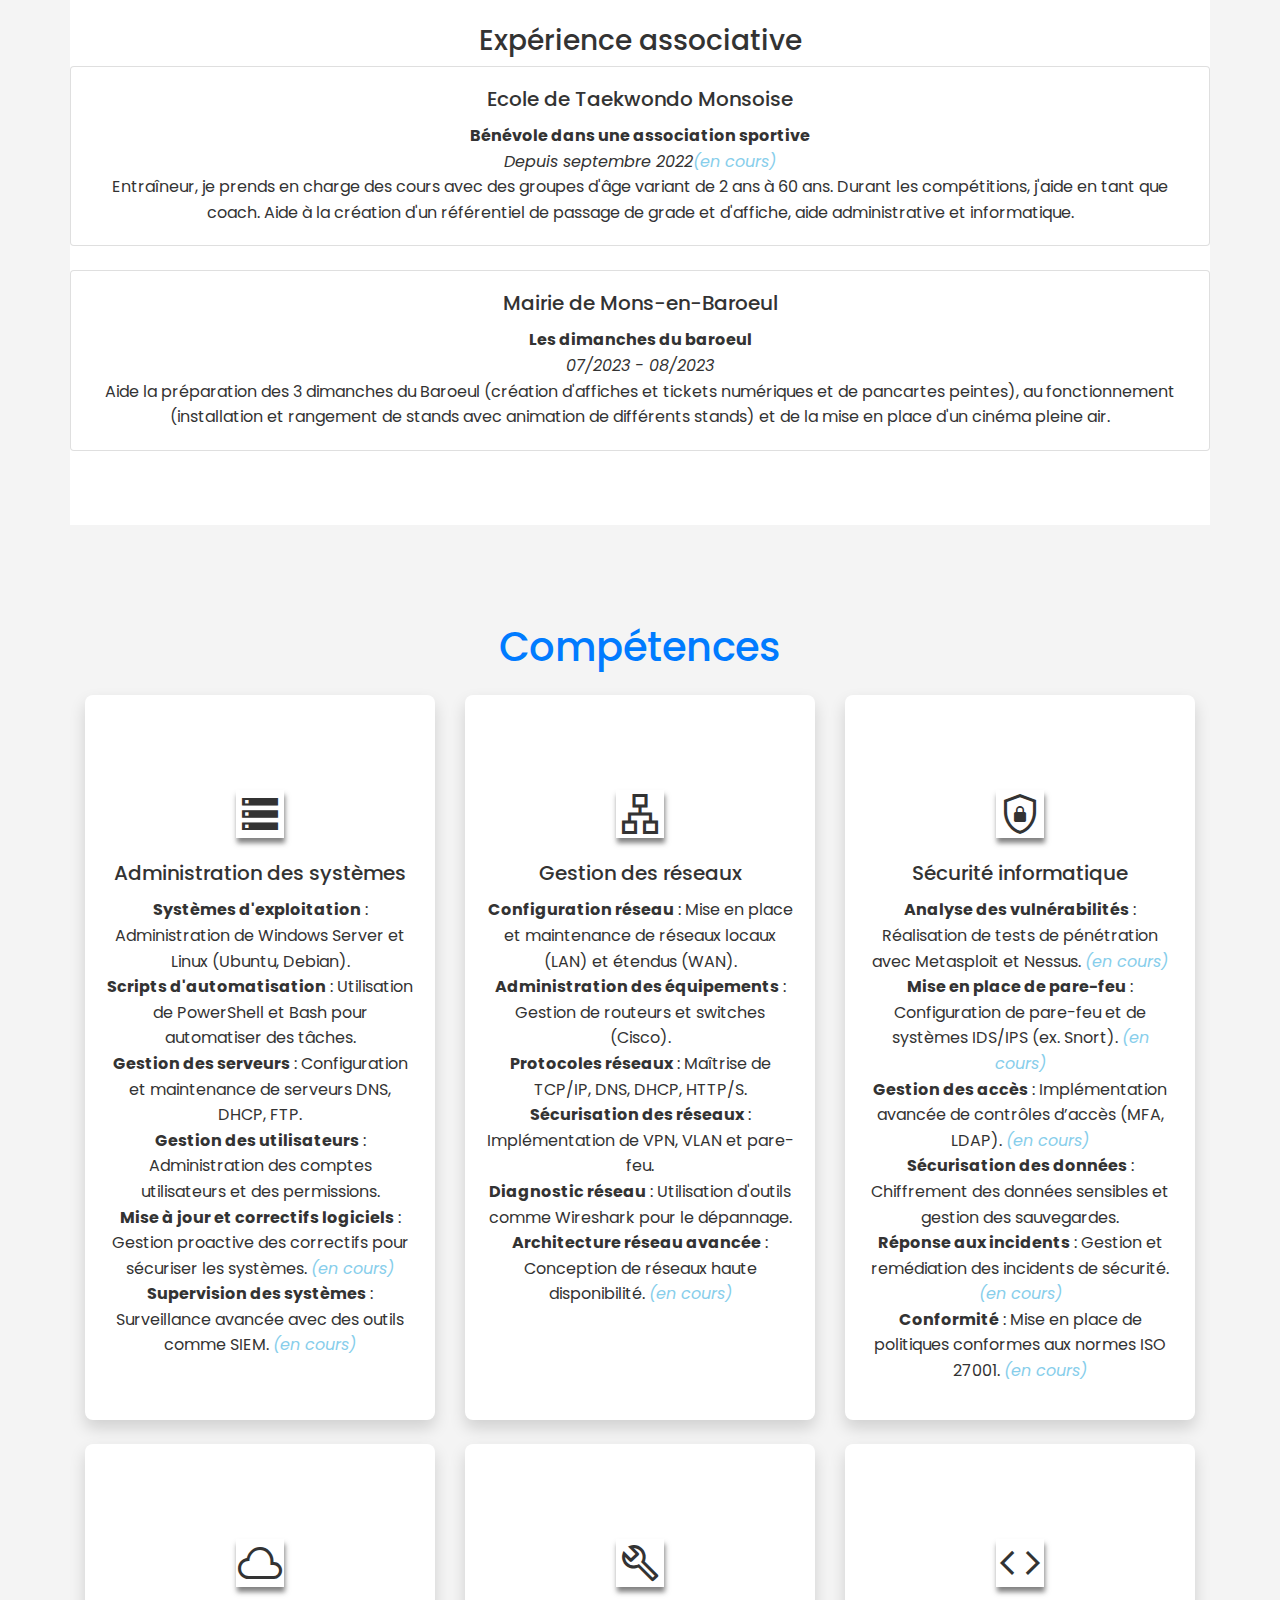
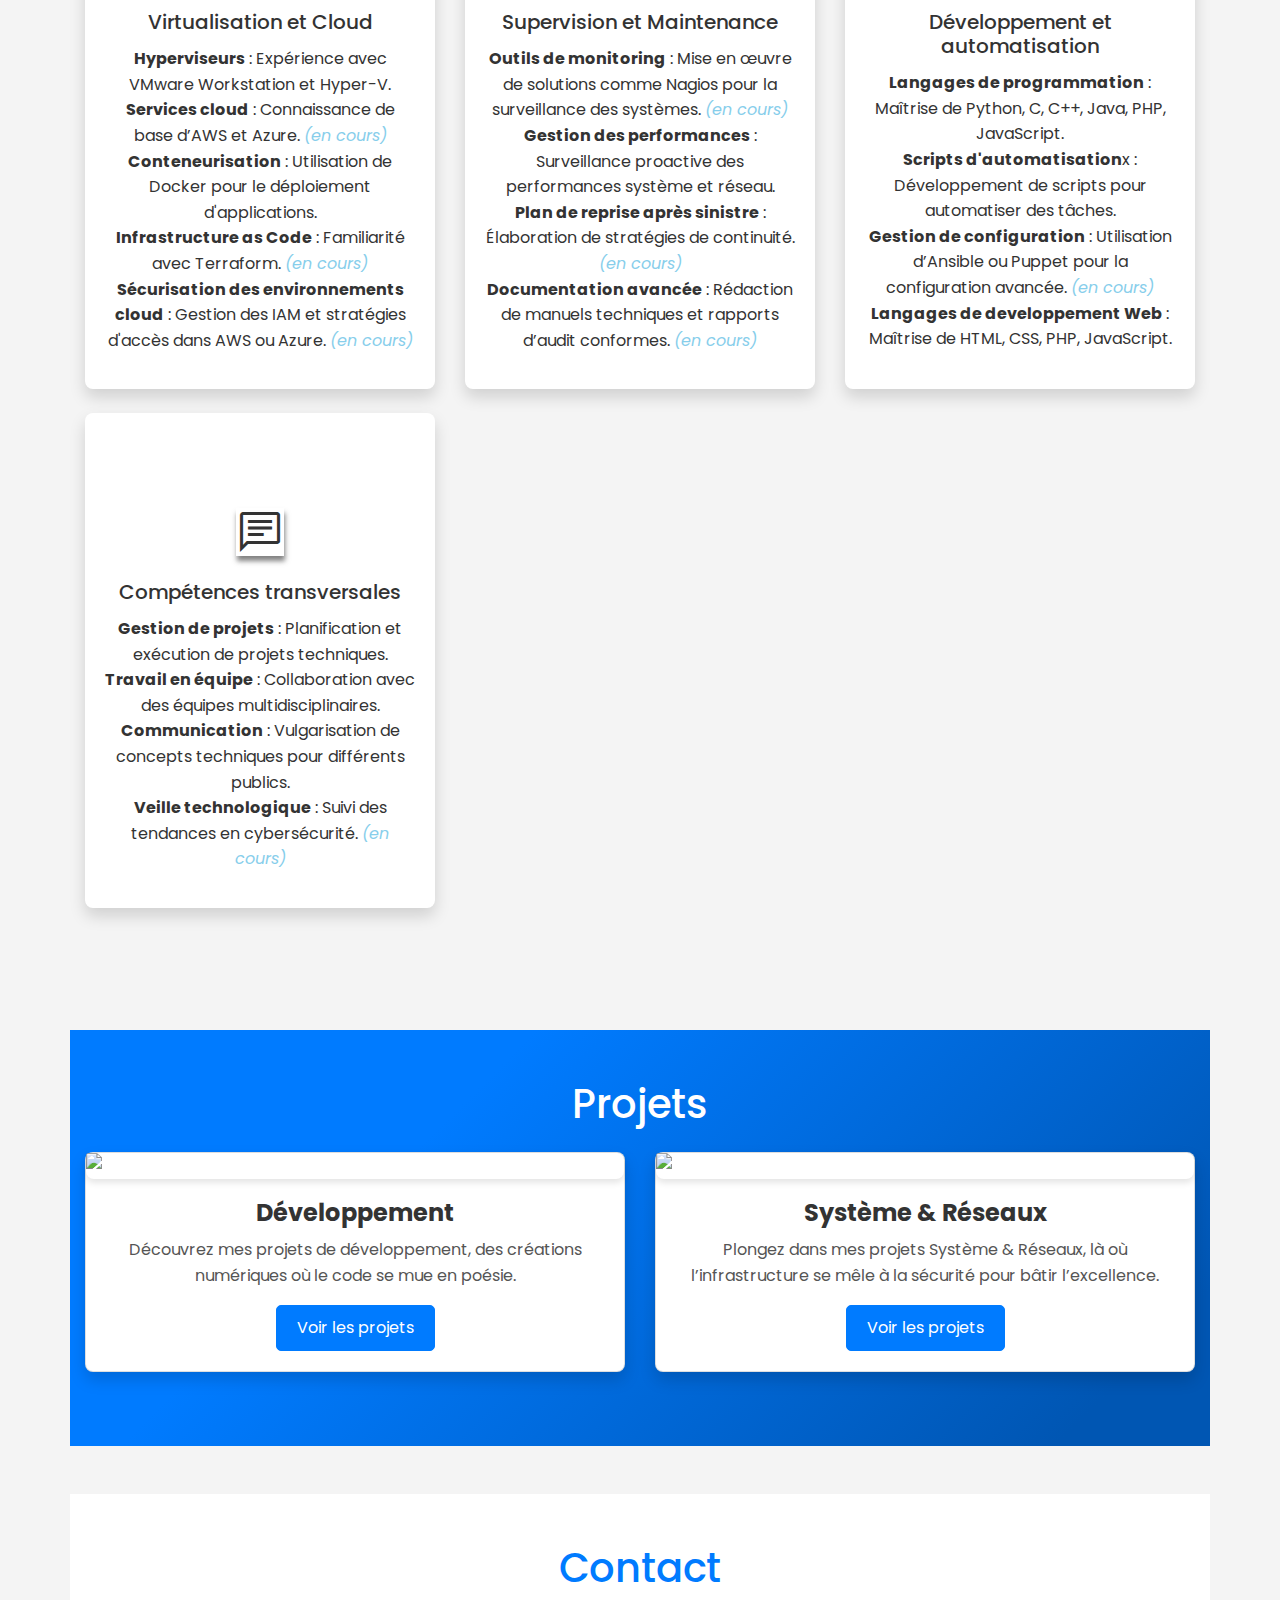
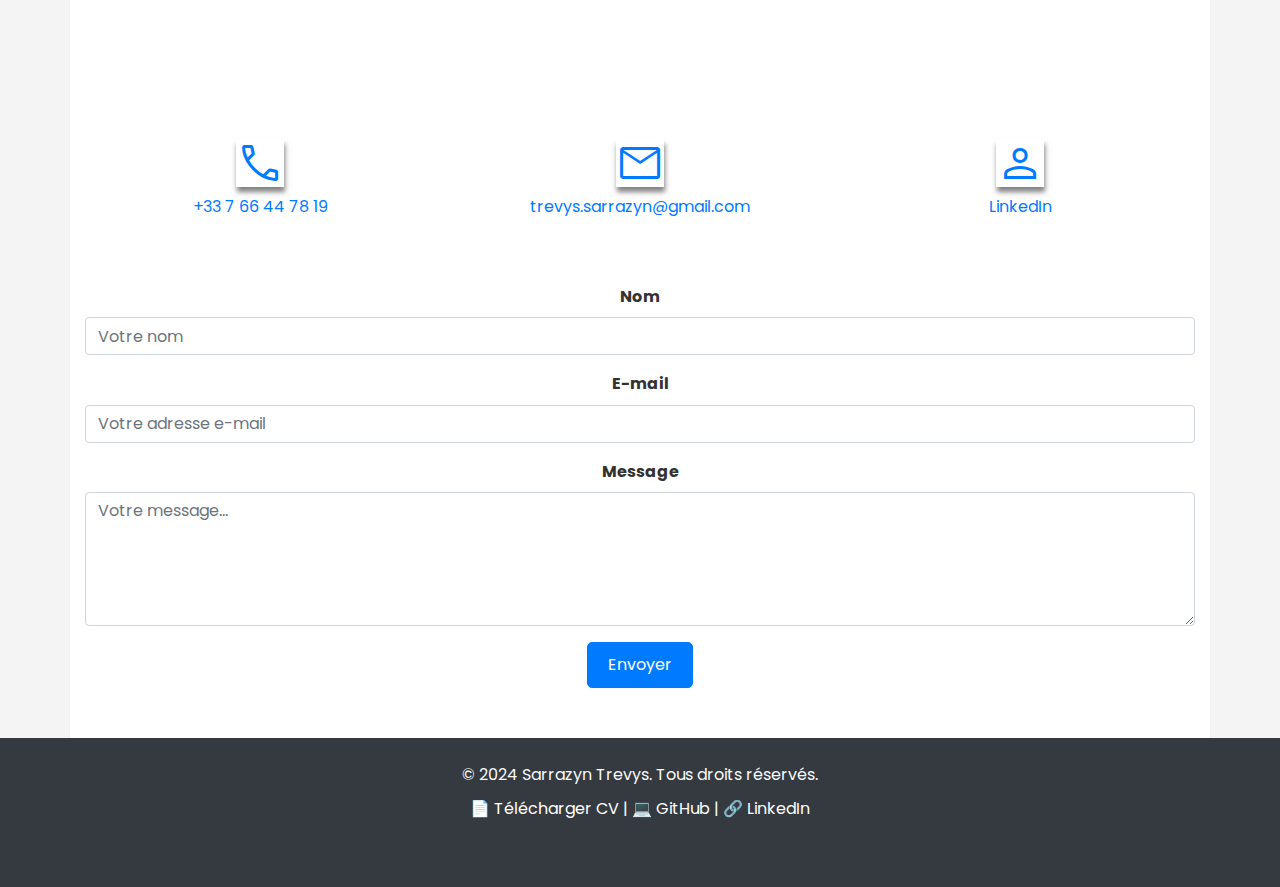
==== commit a8873546: "V2.6.1" ====
--- a/index.html
+++ b/index.html
@@ -295,43 +295,34 @@
   <section id="projects" class="container mt-5">
     <h2 class="text-center mb-4">Projets</h2>
     <div class="row">
-        <!-- Projet 1 -->
-        <div class="col-md-6 col-lg-4 mb-4">
-            <div class="card h-100 shadow">
-                <img src="./assets/images/blc/BLC.png" class="card-img-top" alt="Cookie Cliquer">
-                <div class="card-body">
-                    <h5 class="card-title">Cookie Cliquer</h5>
-                    <p class="card-text">Création d'un cookie clicker sur le thème du manga Blue Lock.</p>
-                    <a href="blc.html" class="btn btn-primary">Voir plus</a>
-                </div>
-            </div>
-        </div>
-
-        <!-- Projet 2 -->
-        <div class="col-md-6 col-lg-4 mb-4">
-            <div class="card h-100 shadow">
-                <img src="./assets/images/siteWordpress/WordPresslogo.png" class="card-img-top" alt="Site WordPress">
-                <div class="card-body">
-                    <h5 class="card-title">Site Web pour une association sportive</h5>
-                    <p class="card-text">Développement d'un site web vitrine et boutique pour une association sportive.</p>
-                    <!--<a href="siteWordPress.html" class="btn btn-primary">Voir plus</a>-->
-                </div>
-            </div>
-        </div>
-
-        <!-- Projet 3 -->
-        <div class="col-md-6 col-lg-4 mb-4">
-            <div class="card h-100 shadow">
-                <img src="./assets/images/pontsConnectes/PontsLinksBanniere.png" class="card-img-top" alt="Ponts Connectés">
-                <div class="card-body">
-                    <h5 class="card-title">Ponts connectés</h5>
-                    <p class="card-text">Application mobile de réservation avec API RESTful et capteurs connectés LoRaWAN.</p>
-                    <!--<a href="pontsConnectes.html" class="btn btn-primary">Voir plus</a>-->
-                </div>
-            </div>
-        </div>
+      <!-- Carte pour les projets de Développement -->
+      <div class="col-md-6 mb-4">
+        <div class="card h-100 shadow">
+          <img src="./assets/images/developpement.jpg" class="card-img-top" alt="Projets de Développement">
+          <div class="card-body">
+            <h5 class="card-title">Développement</h5>
+            <p class="card-text">
+              Découvrez mes projets de développement, des créations numériques où le code se mue en poésie.
+            </p>
+            <a href="projets_dev.html" class="btn btn-primary">Voir les projets</a>
+          </div>
+        </div>
+      </div>
+      <!-- Carte pour les projets Système & Réseaux -->
+      <div class="col-md-6 mb-4">
+        <div class="card h-100 shadow">
+          <img src="./assets/images/systeme_reseaux.jpg" class="card-img-top" alt="Projets Système & Réseaux">
+          <div class="card-body">
+            <h5 class="card-title">Système & Réseaux</h5>
+            <p class="card-text">
+              Plongez dans mes projets Système & Réseaux, là où l’infrastructure se mêle à la sécurité pour bâtir l’excellence.
+            </p>
+            <a href="projets_sys_res.html" class="btn btn-primary">Voir les projets</a>
+          </div>
+        </div>
+      </div>
     </div>
-  </section>
+  </section>  
 
 
   <!--------------------------------------------------------------------------------------------------------------------------------------------------------------------------
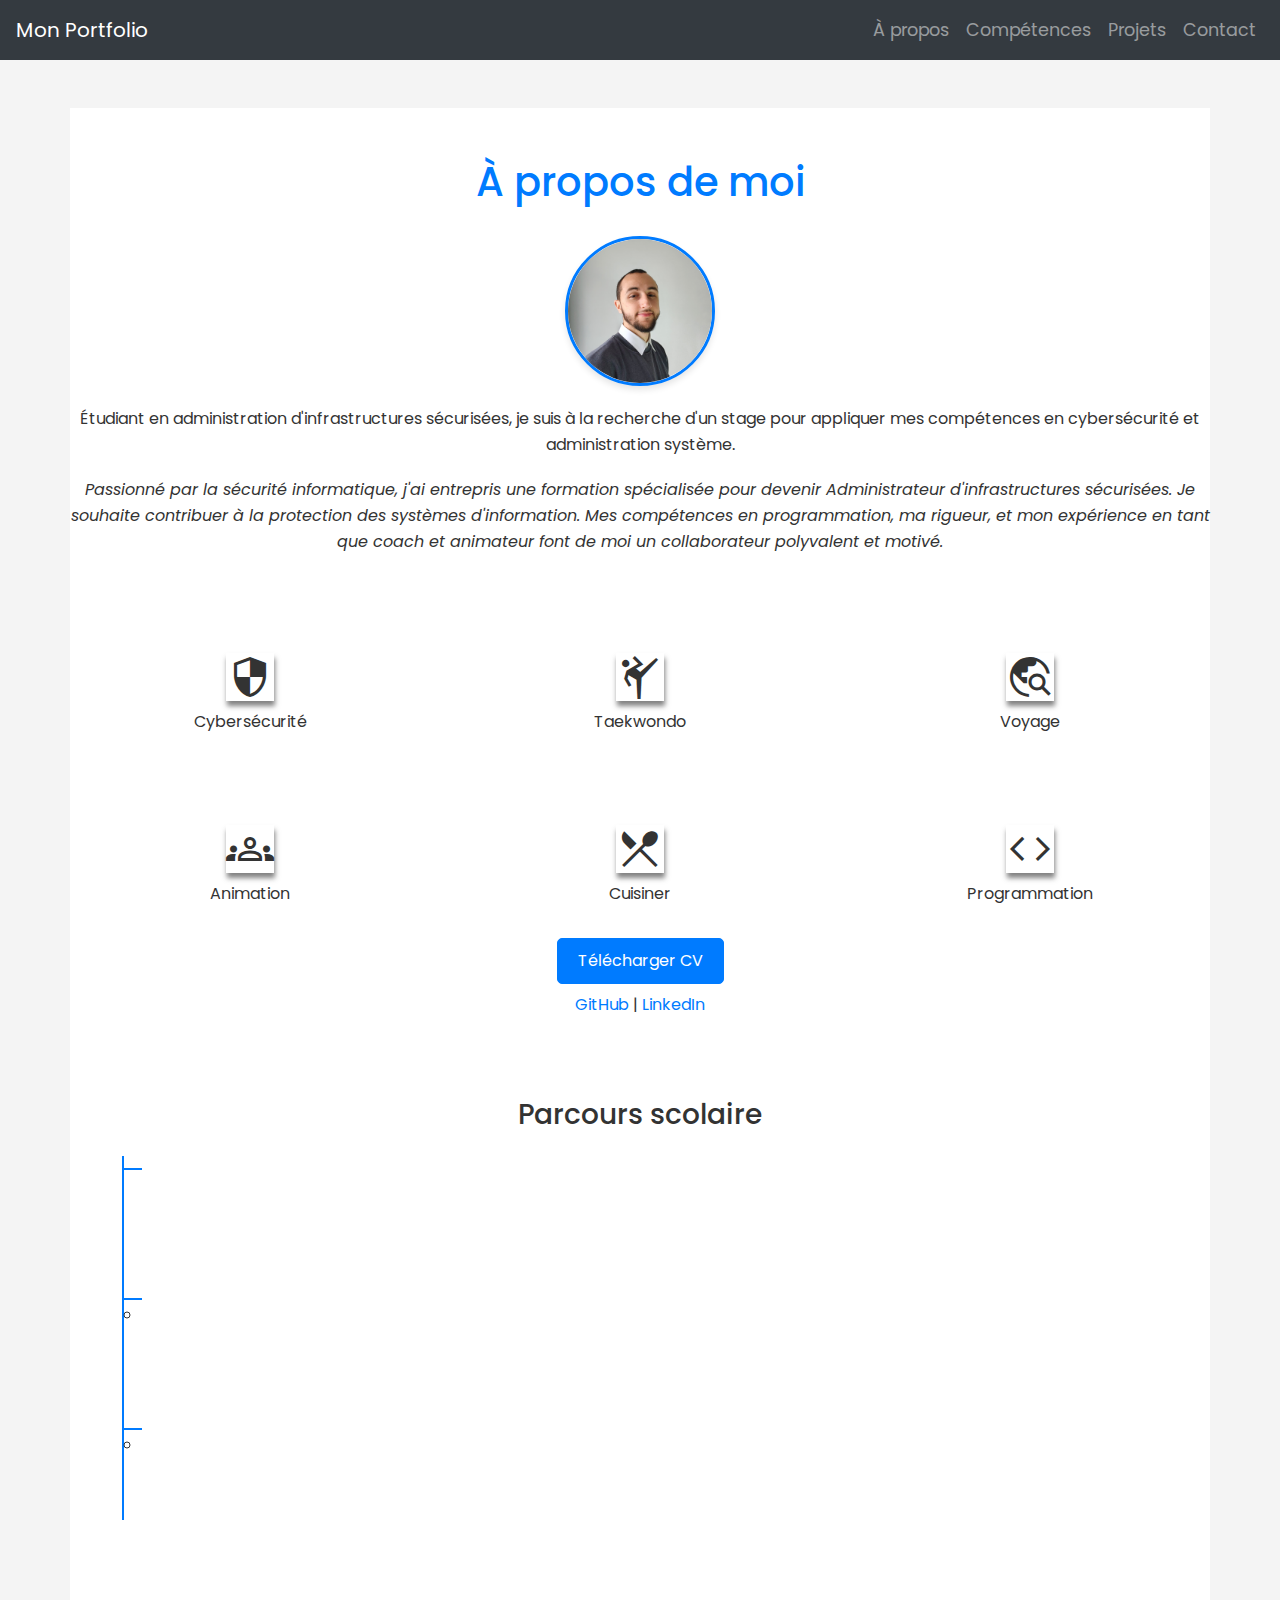
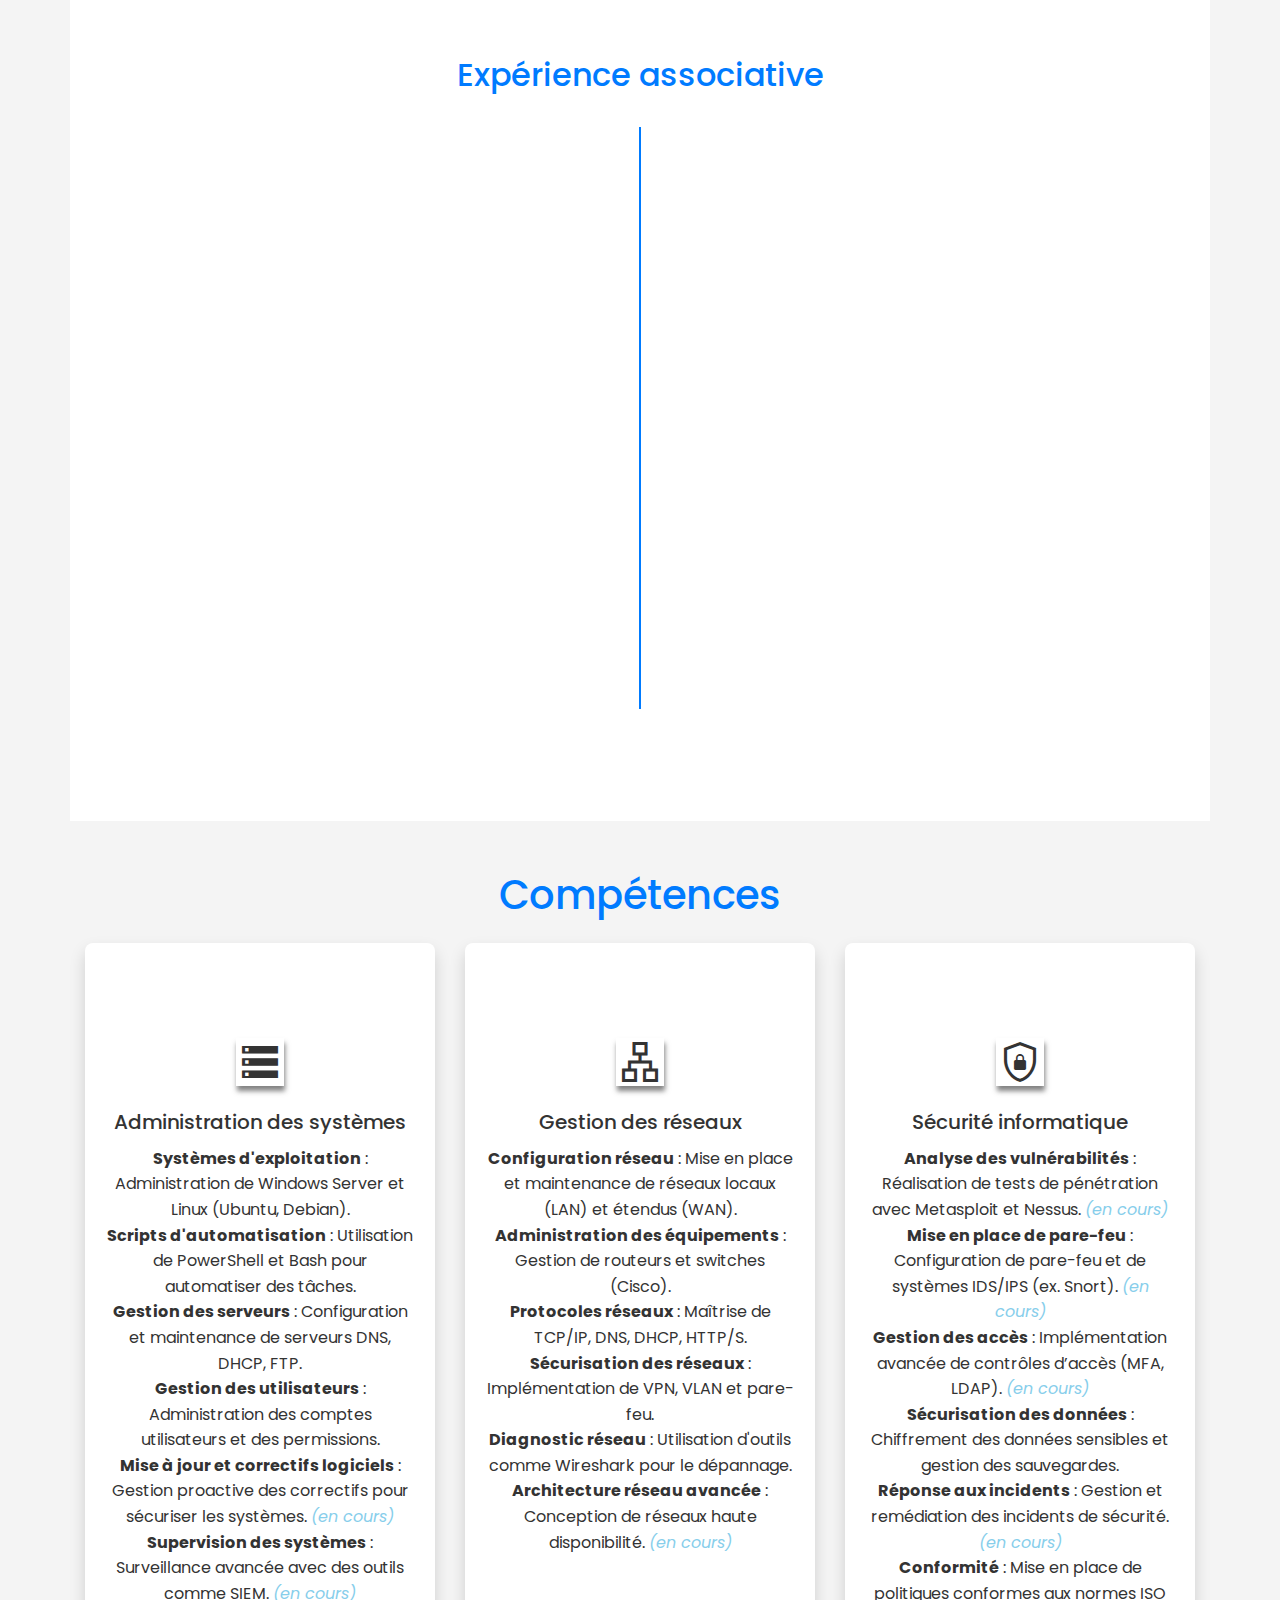
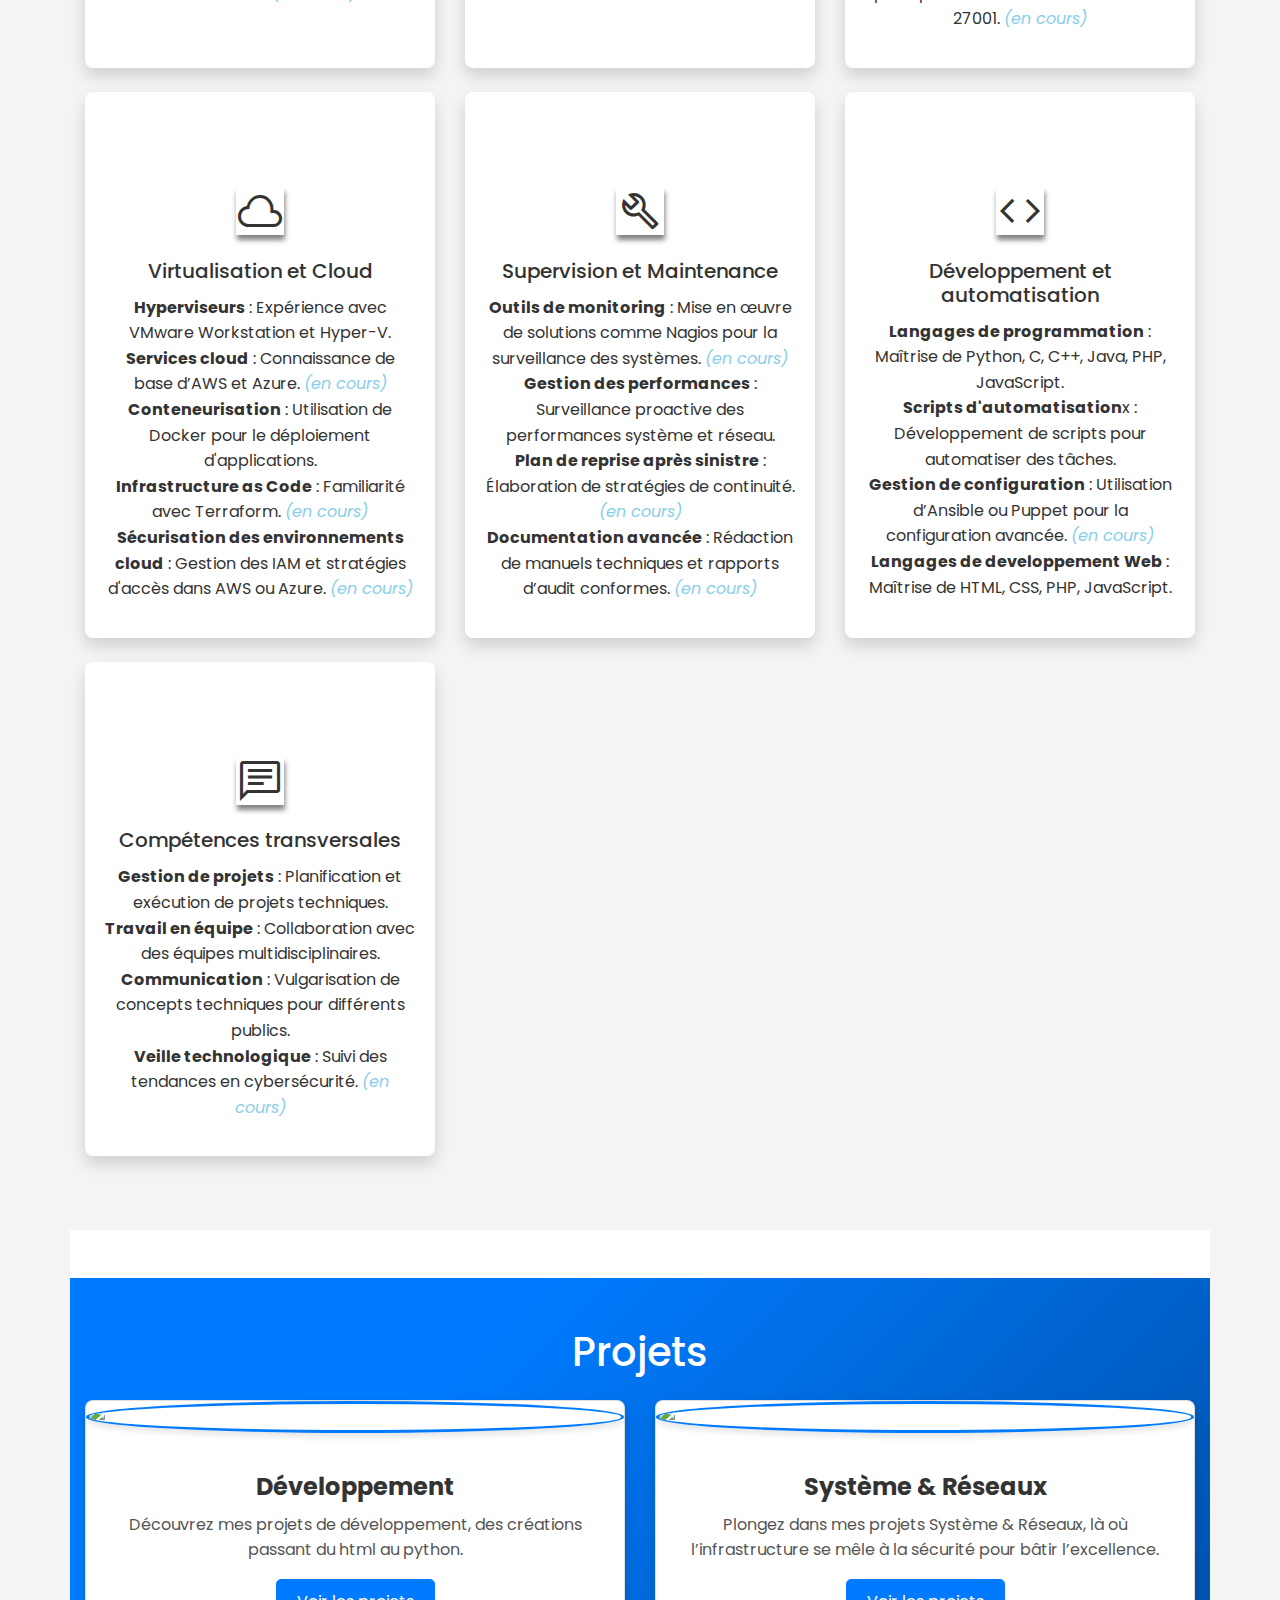
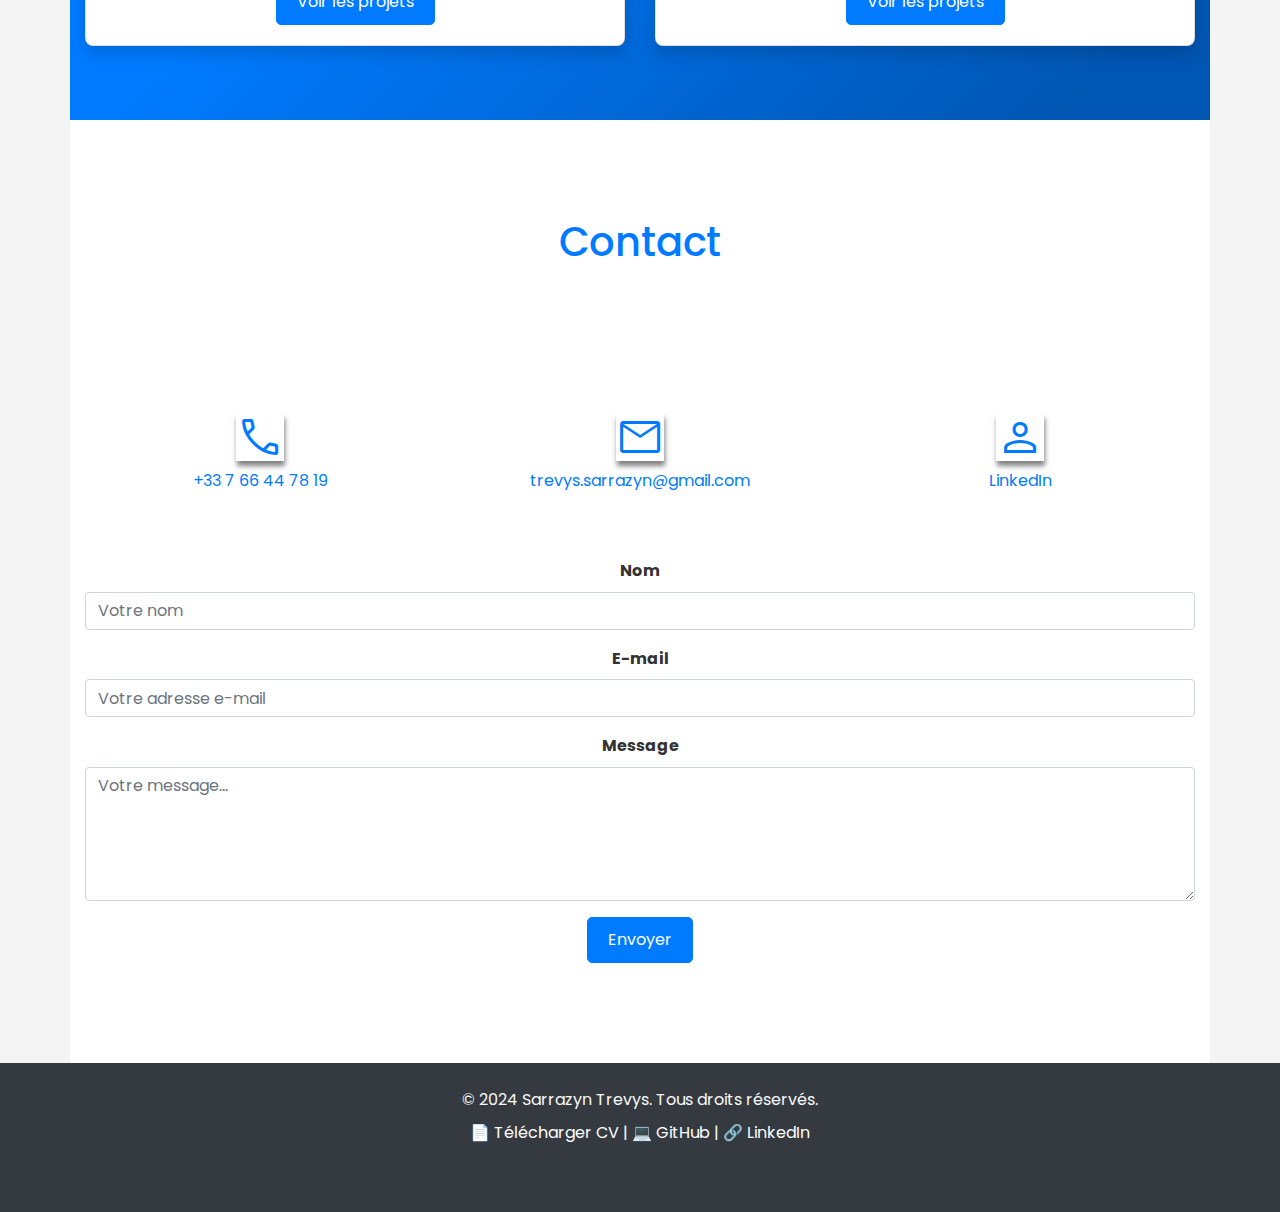
==== commit 1ee76a67: "V2.6.2" ====
--- a/index.html
+++ b/index.html
@@ -133,32 +133,33 @@
   
 
     <!-- Expérience associative -->
-    <aside class="mt-5">
+    <aside class="experience-assoc container mt-5">
         <h3>Expérience associative</h3>
-        <div class="card mb-4">
-            <div class="card-body">
-                <h5 class="card-title">Ecole de Taekwondo Monsoise</h5>
-                <p class="card-text">
-                    <strong>Bénévole dans une association sportive</strong> <br>
-                    <em>Depuis septembre 2022<i>(en cours)</i></em><br>
-                    Entraîneur, je prends en charge des cours avec des groupes d'âge variant de 2 ans à 60 ans. Durant les compétitions, j'aide en tant que coach. 
-                    Aide à la création d'un référentiel de passage de grade et d'affiche, aide administrative et informatique.
+        <div class="timeline">
+          <!-- Élément 1 -->
+          <div class="timeline-item">
+            <div class="timeline-content">
+              <h5>Ecole de Taekwondo Monsoise</h5>
+              <p class="date"><strong>Bénévole dans une association sportive</strong> - Depuis septembre 2022 <em>(en cours)</em></p>
+              <p>
+                Entraîneur, je prends en charge des cours avec des groupes d'âge variant de 2 ans à 60 ans. Durant les compétitions, j'aide en tant que coach. 
+                Aide à la création d'un référentiel de passage de grade et d'affiche, aide administrative et informatique.
               </p>
             </div>
-        </div>
-        <div class="card mb-4">
-            <div class="card-body">
-                <h5 class="card-title">Mairie de Mons-en-Baroeul</h5>
-                <p class="card-text">
-                    <strong>Les dimanches du baroeul</strong> <br>
-                    <em>07/2023 - 08/2023</em><br>
-                    Aide la préparation des 3 dimanches du Baroeul (création d'affiches et tickets numériques et de pancartes peintes), 
-                    au fonctionnement (installation et rangement de stands avec animation de différents stands) et de la mise en place d'un cinéma pleine air.
-                </p>
-            </div>
-        </div>
-    </aside>
-  </section>
+          </div>
+          <!-- Élément 2 -->
+          <div class="timeline-item">
+            <div class="timeline-content">
+              <h5>Mairie de Mons-en-Baroeul</h5>
+              <p class="date"><strong>Les dimanches du baroeul</strong> - 07/2023 à 08/2023</p>
+              <p>
+                Aide la préparation des 3 dimanches du Baroeul (création d'affiches et tickets numériques et de pancartes peintes), 
+                au fonctionnement (installation et rangement de stands avec animation de différents stands) et de la mise en place d'un cinéma pleine air.
+              </p>
+            </div>
+          </div>
+        </div>
+      </aside>
 
   <!--------------------------------------------------------------------------------------------------------------------------------------------------------------------------
   Compétences ----------------------------------------------------------------------------------------------------------------------------------------------------------------
@@ -302,7 +303,7 @@
           <div class="card-body">
             <h5 class="card-title">Développement</h5>
             <p class="card-text">
-              Découvrez mes projets de développement, des créations numériques où le code se mue en poésie.
+              Découvrez mes projets de développement, des créations passant du html au python.
             </p>
             <a href="projets_dev.html" class="btn btn-primary">Voir les projets</a>
           </div>
--- a/assets/css/style.css
+++ b/assets/css/style.css
@@ -326,3 +326,93 @@
     opacity: 1;
   }
 }
+
+/* Styles pour la timeline de l'expérience associative */
+.experience-assoc {
+  padding: 2rem 0;
+  position: relative;
+}
+
+.experience-assoc h3 {
+  text-align: center;
+  margin-bottom: 2rem;
+  color: var(--primary-color);
+  font-size: 2rem;
+}
+
+.timeline {
+  position: relative;
+  margin: 0 auto;
+  padding: 0;
+}
+
+.timeline::before {
+  content: '';
+  position: absolute;
+  left: 50%;
+  top: 0;
+  transform: translateX(-50%);
+  width: 2px;
+  height: 100%;
+  background: var(--primary-color);
+}
+
+.timeline-item {
+  position: relative;
+  width: 45%;
+  padding: 1.5rem;
+  margin-bottom: 2rem;
+  background: var(--light-color);
+  border-radius: 8px;
+  box-shadow: var(--shadow-light);
+  opacity: 0;
+  transform: translateY(20px);
+  animation: slideIn 0.6s forwards;
+}
+
+.timeline-item:nth-child(odd) {
+  left: 0;
+  animation-delay: 0.2s;
+}
+
+.timeline-item:nth-child(even) {
+  left: 55%;
+  animation-delay: 0.4s;
+}
+
+.timeline-item::before {
+  content: '';
+  position: absolute;
+  top: 20px;
+  width: 15px;
+  height: 15px;
+  background: var(--primary-color);
+  border-radius: 50%;
+  border: 3px solid var(--light-color);
+}
+
+.timeline-item:nth-child(odd)::before {
+  right: -8px;
+}
+
+.timeline-item:nth-child(even)::before {
+  left: -8px;
+}
+
+.timeline-content h5 {
+  color: var(--primary-color);
+  margin-bottom: 0.5rem;
+}
+
+.timeline-content .date {
+  font-weight: bold;
+  margin-bottom: 0.8rem;
+  color: var(--secondary-color);
+}
+
+@keyframes slideIn {
+  to {
+    opacity: 1;
+    transform: translateY(0);
+  }
+}
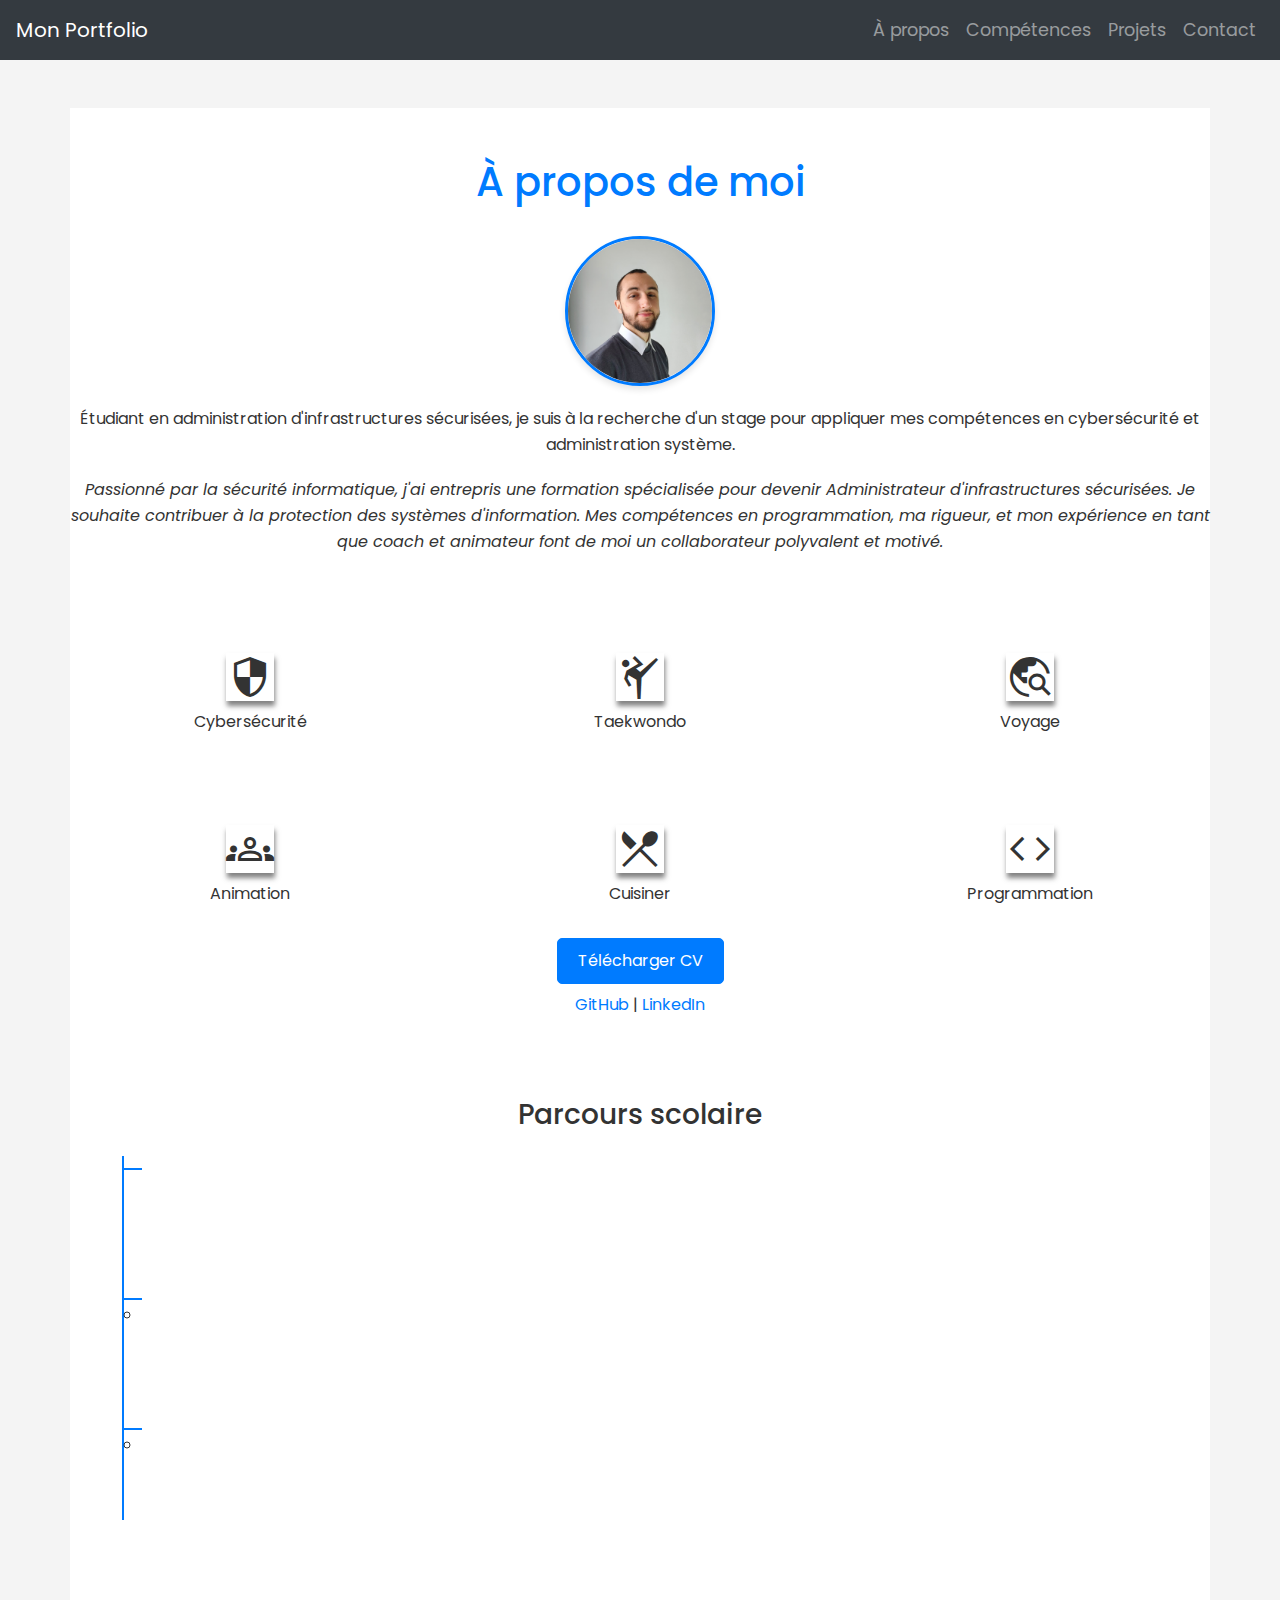
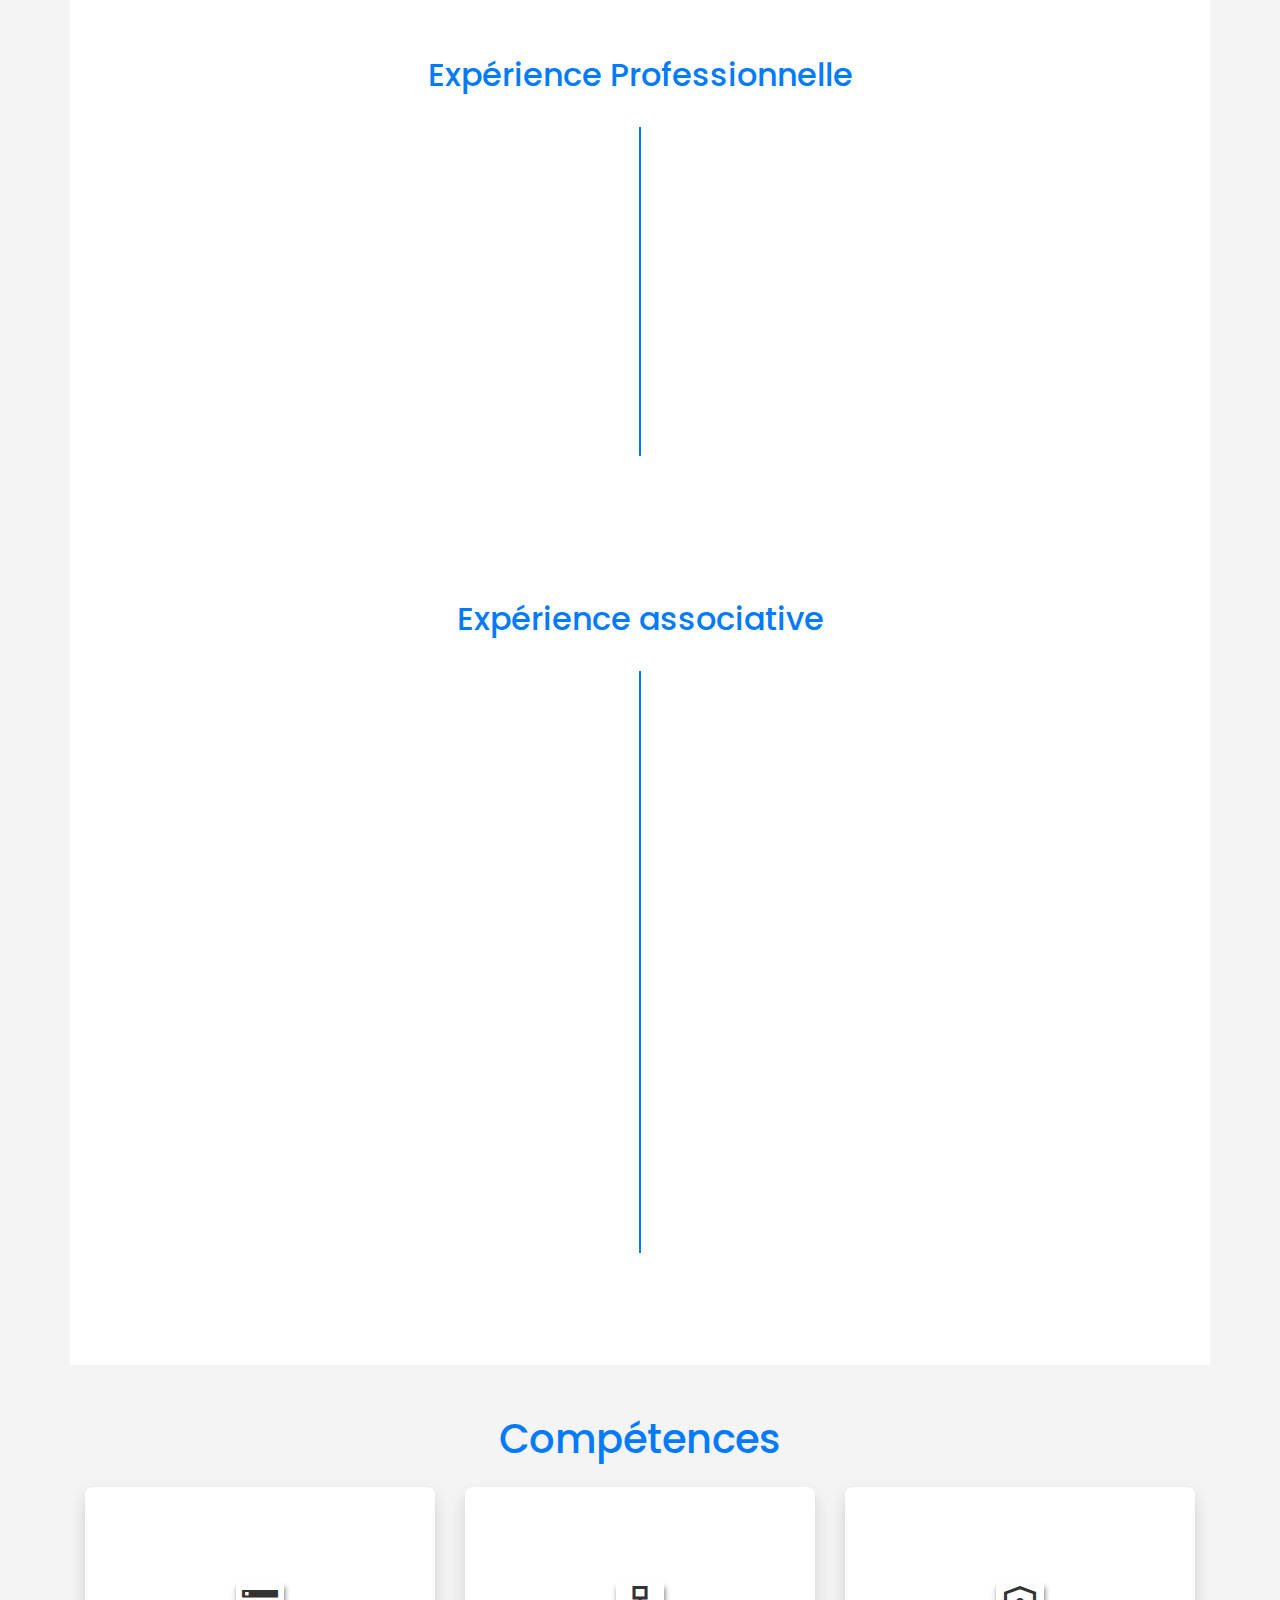
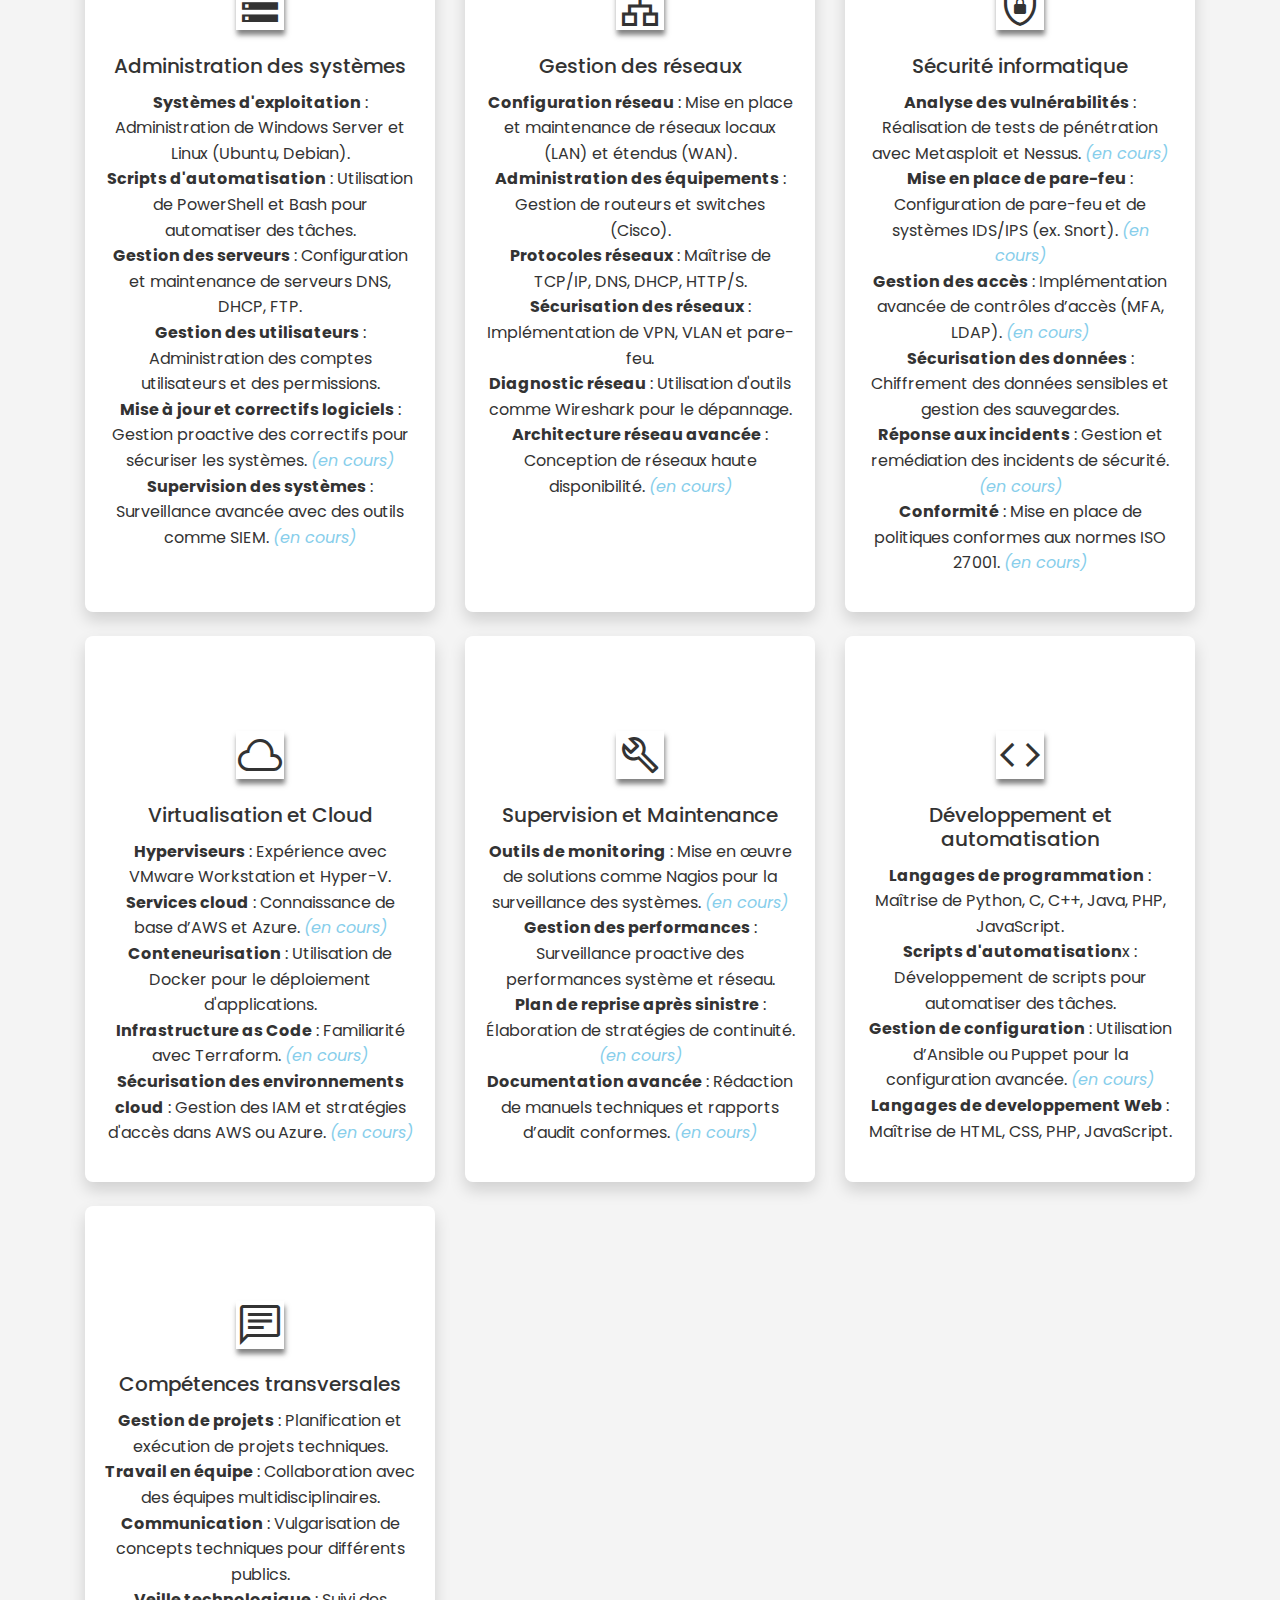
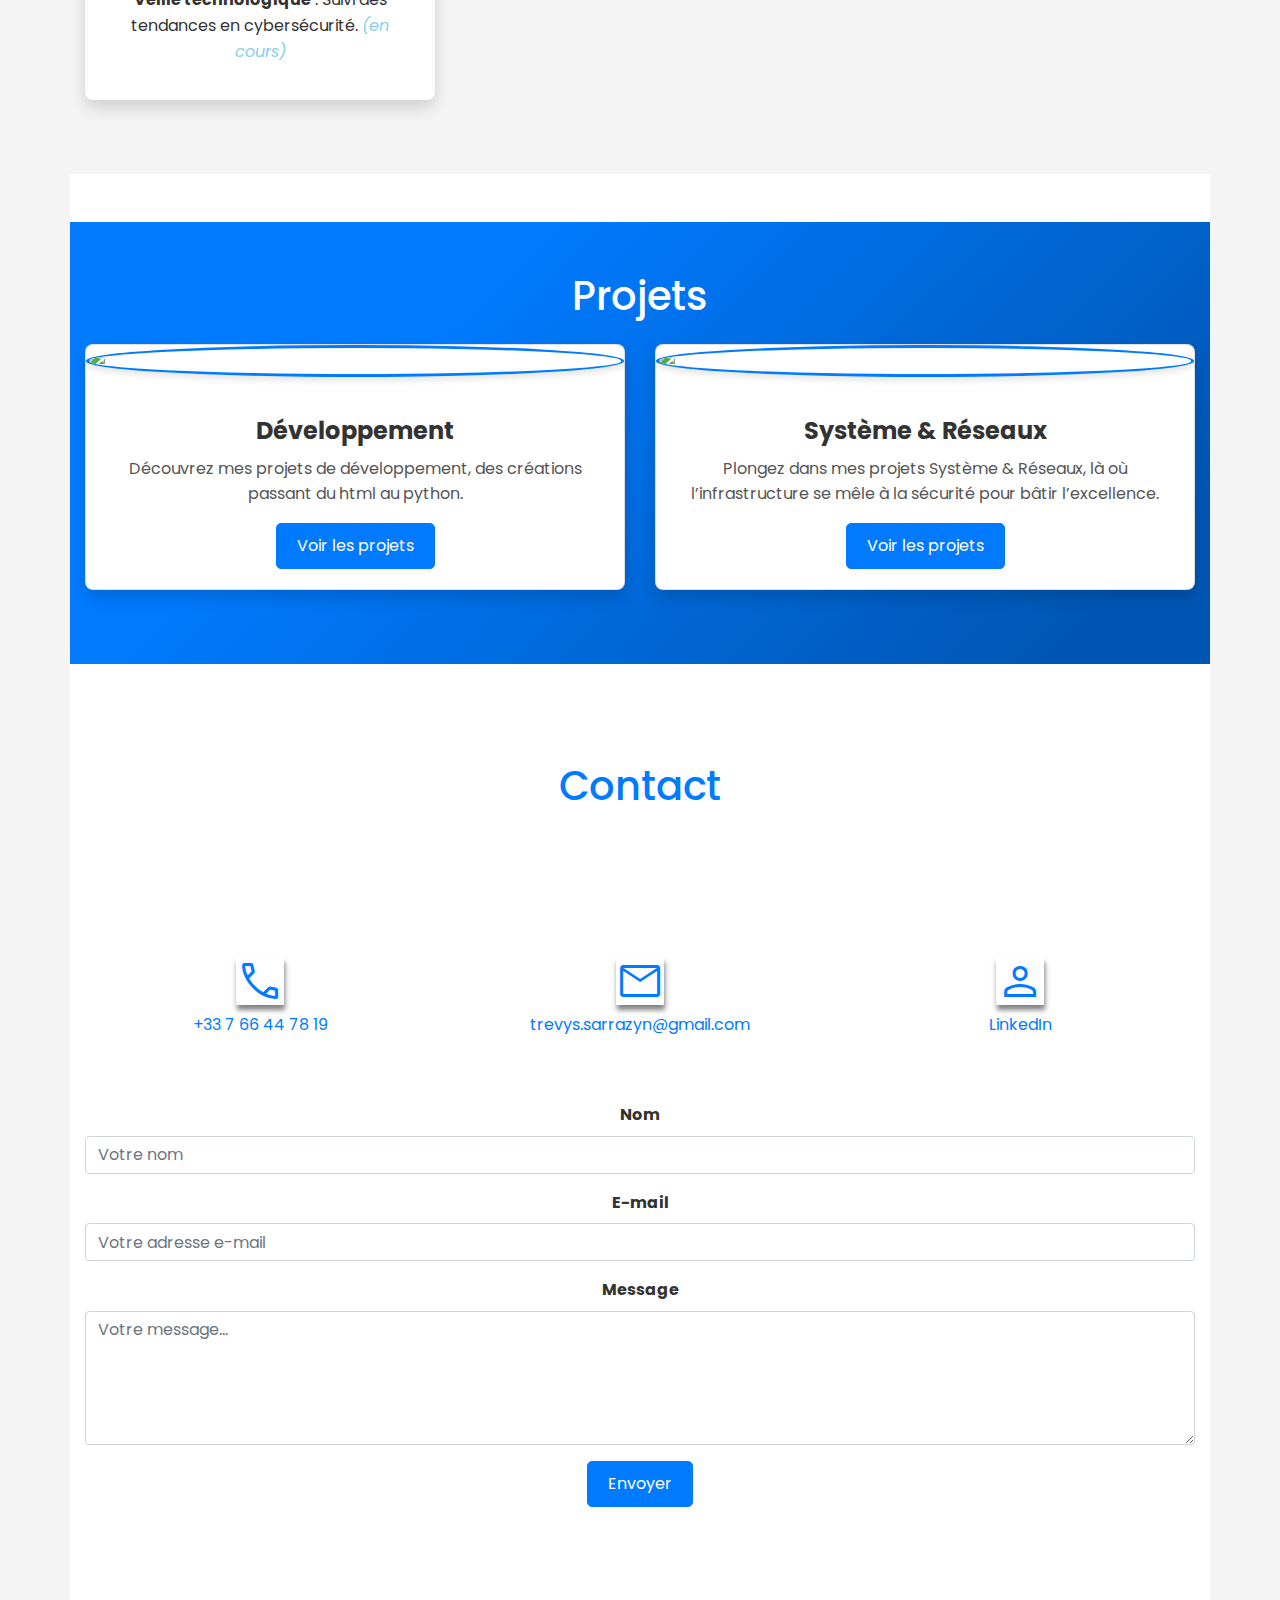
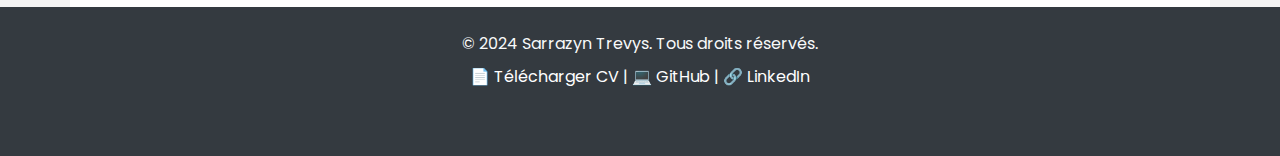
==== commit ed2305ea: "V2.6.3" ====
--- a/index.html
+++ b/index.html
@@ -131,6 +131,30 @@
         </ul>
       </aside>      
   
+      <!-- Expérience professionnel -->
+      <section class="experience-pro container mt-5">
+        <h3>Expérience Professionnelle</h3>
+        <div class="timeline">
+          <!-- Élément 1 -->
+          <div class="timeline-item">
+            <div class="timeline-content">
+              <h5>Stage - Développeur Web</h5>
+              <p class="date">05/2023 - 07/2023</p>
+              <p>
+                <ul>
+                    <p>Rédaction du Cahier des Charges</p>
+                    <p>Développement et Personnalisation</p>
+                    <p>Gestion de Projet</p>
+                    <p>Tests et Assurance Qualité</p>
+                    <p>Finalisation et Livraison</p>
+                </ul>
+              </p>
+            </div>
+          </div>
+
+          </div>
+        </div>
+      </section>      
 
     <!-- Expérience associative -->
     <aside class="experience-assoc container mt-5">
--- a/assets/css/style.css
+++ b/assets/css/style.css
@@ -416,3 +416,93 @@
     transform: translateY(0);
   }
 }
+
+/* Styles pour la section Expérience Professionnelle animée */
+.experience-pro {
+  padding: 2rem 0;
+  position: relative;
+}
+
+.experience-pro h3 {
+  text-align: center;
+  margin-bottom: 2rem;
+  color: var(--primary-color);
+  font-size: 2rem;
+}
+
+.experience-pro .timeline {
+  position: relative;
+  margin: 0 auto;
+  padding: 0;
+}
+
+.experience-pro .timeline::before {
+  content: '';
+  position: absolute;
+  left: 50%;
+  top: 0;
+  transform: translateX(-50%);
+  width: 2px;
+  height: 100%;
+  background: var(--primary-color);
+}
+
+.experience-pro .timeline-item {
+  position: relative;
+  width: 45%;
+  padding: 1.5rem;
+  margin-bottom: 2rem;
+  background: var(--light-color);
+  border-radius: 8px;
+  box-shadow: var(--shadow-light);
+  opacity: 0;
+  transform: translateY(20px);
+  animation: slideIn 0.6s forwards;
+}
+
+.experience-pro .timeline-item:nth-child(odd) {
+  left: 0;
+  animation-delay: 0.2s;
+}
+
+.experience-pro .timeline-item:nth-child(even) {
+  left: 55%;
+  animation-delay: 0.4s;
+}
+
+.experience-pro .timeline-item::before {
+  content: '';
+  position: absolute;
+  top: 20px;
+  width: 15px;
+  height: 15px;
+  background: var(--primary-color);
+  border-radius: 50%;
+  border: 3px solid var(--light-color);
+}
+
+.experience-pro .timeline-item:nth-child(odd)::before {
+  right: -8px;
+}
+
+.experience-pro .timeline-item:nth-child(even)::before {
+  left: -8px;
+}
+
+.experience-pro .timeline-content h5 {
+  color: var(--primary-color);
+  margin-bottom: 0.5rem;
+}
+
+.experience-pro .timeline-content .date {
+  font-weight: bold;
+  margin-bottom: 0.8rem;
+  color: var(--secondary-color);
+}
+
+@keyframes slideIn {
+  to {
+    opacity: 1;
+    transform: translateY(0);
+  }
+}
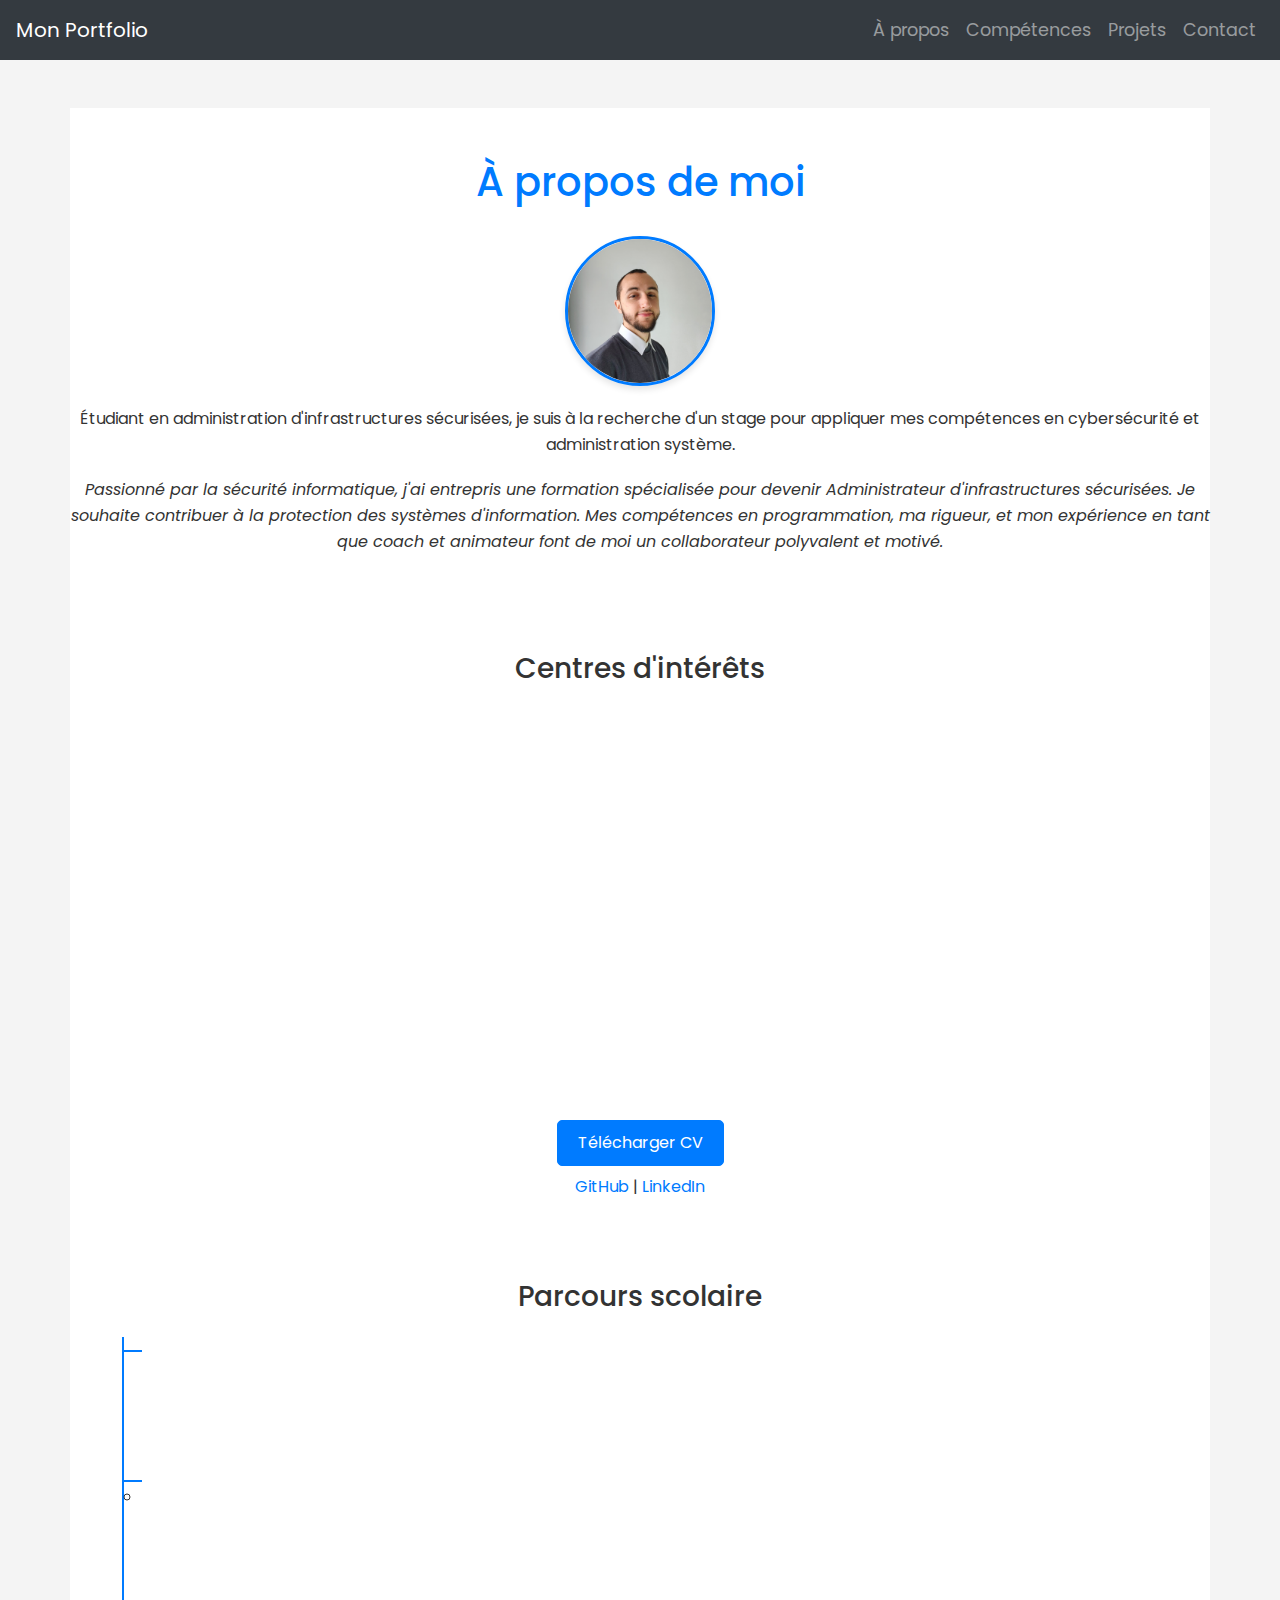
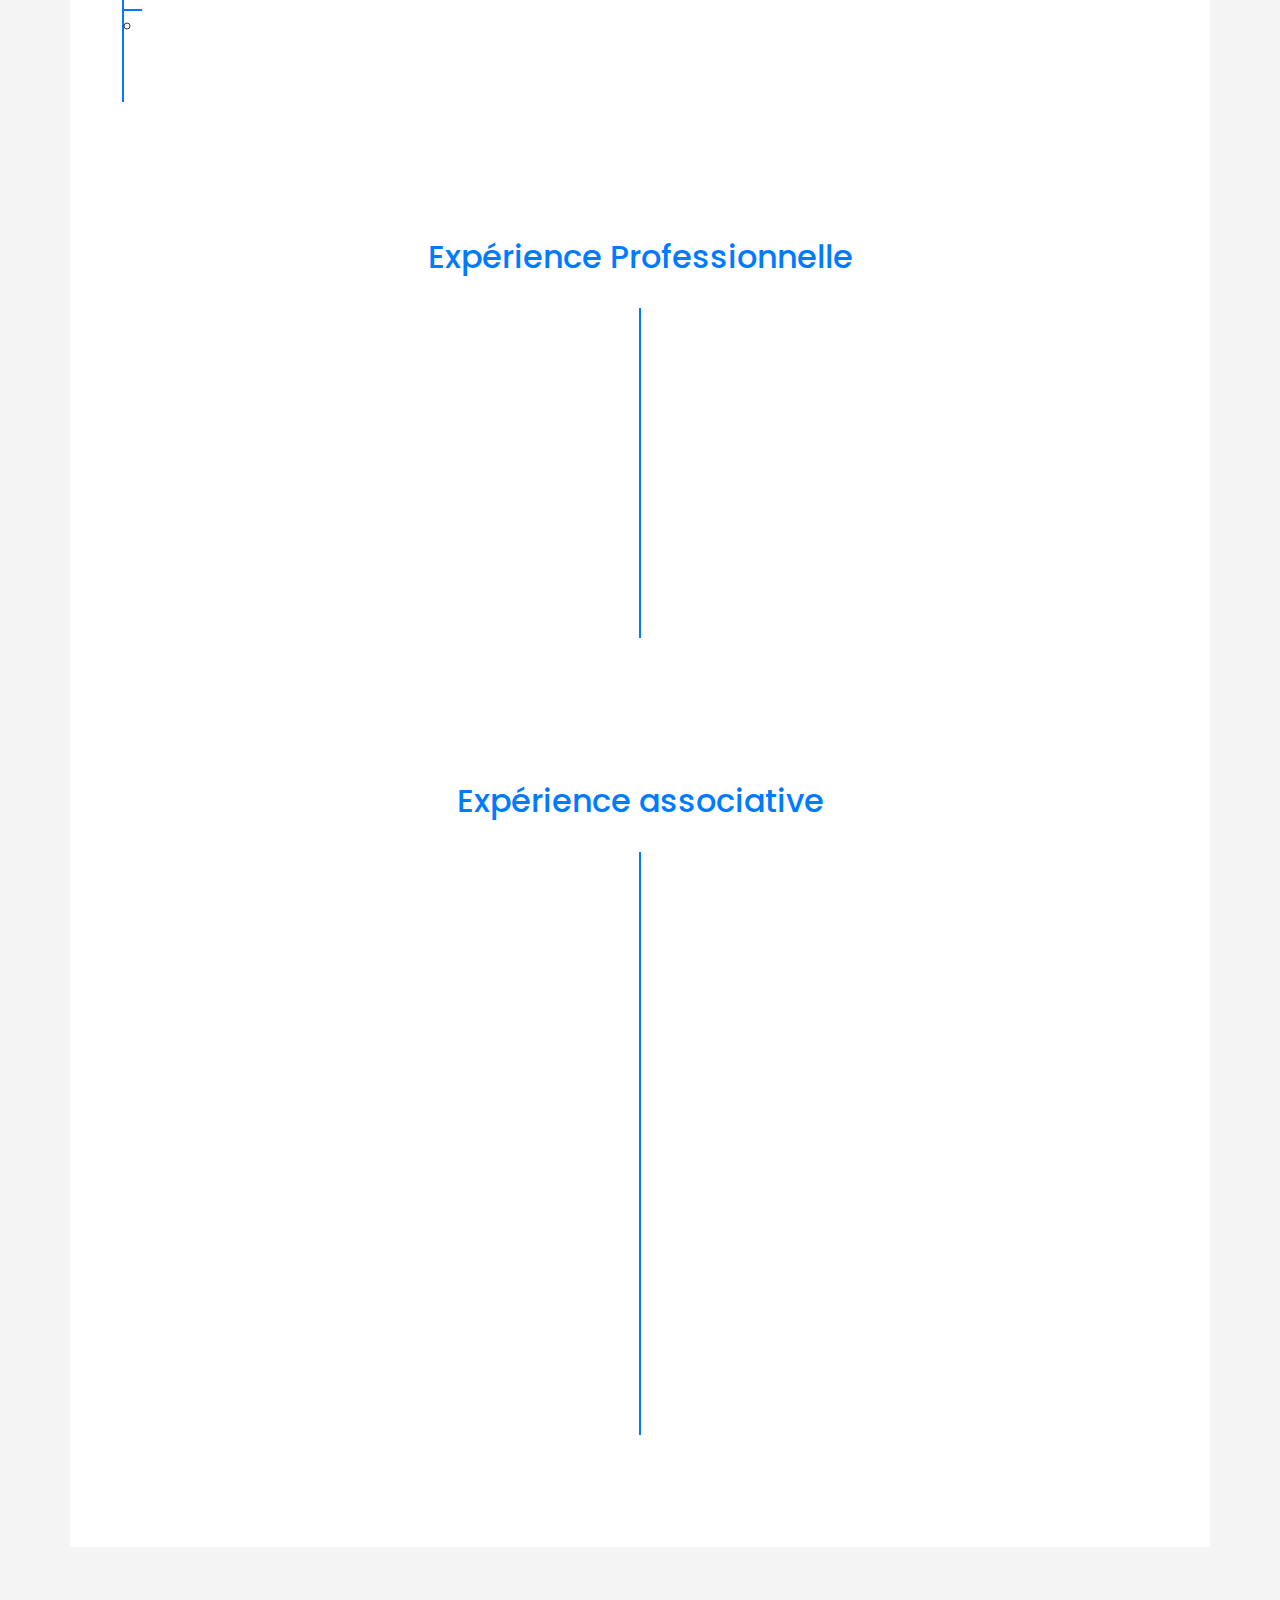
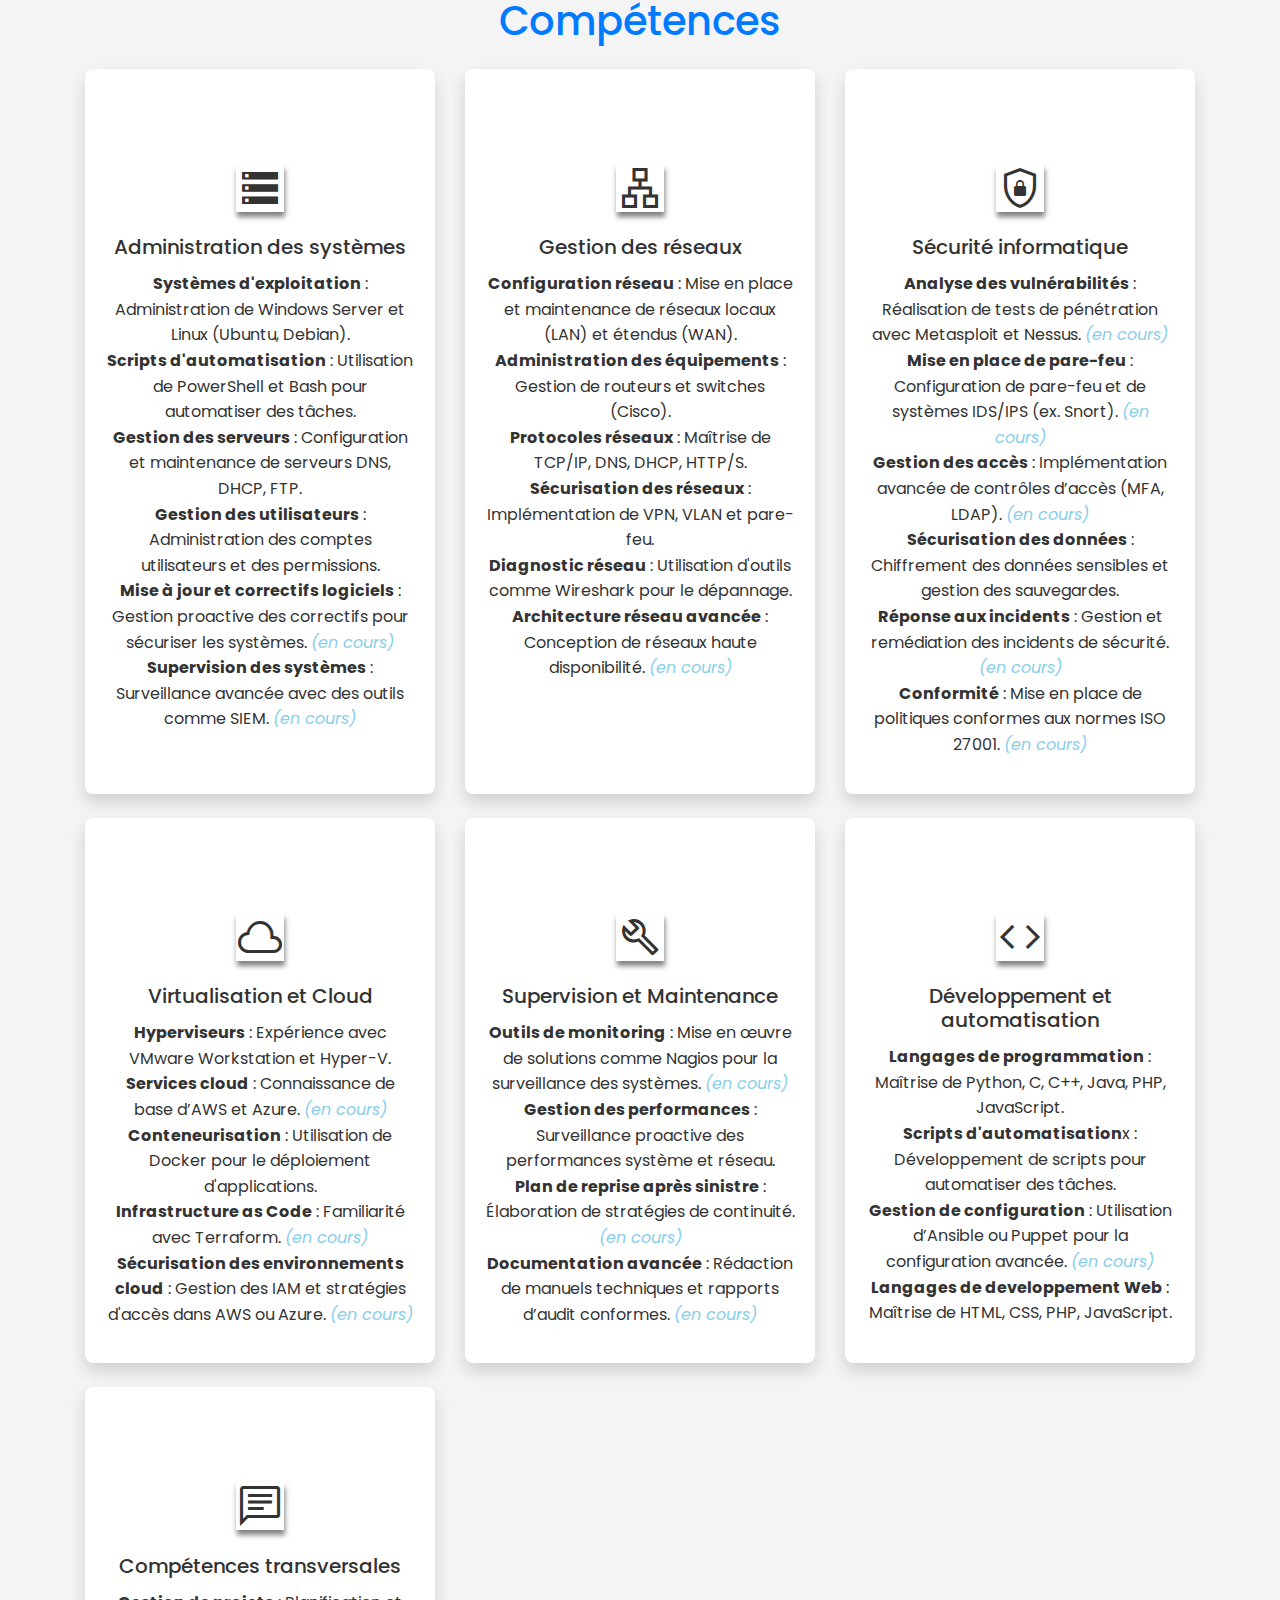
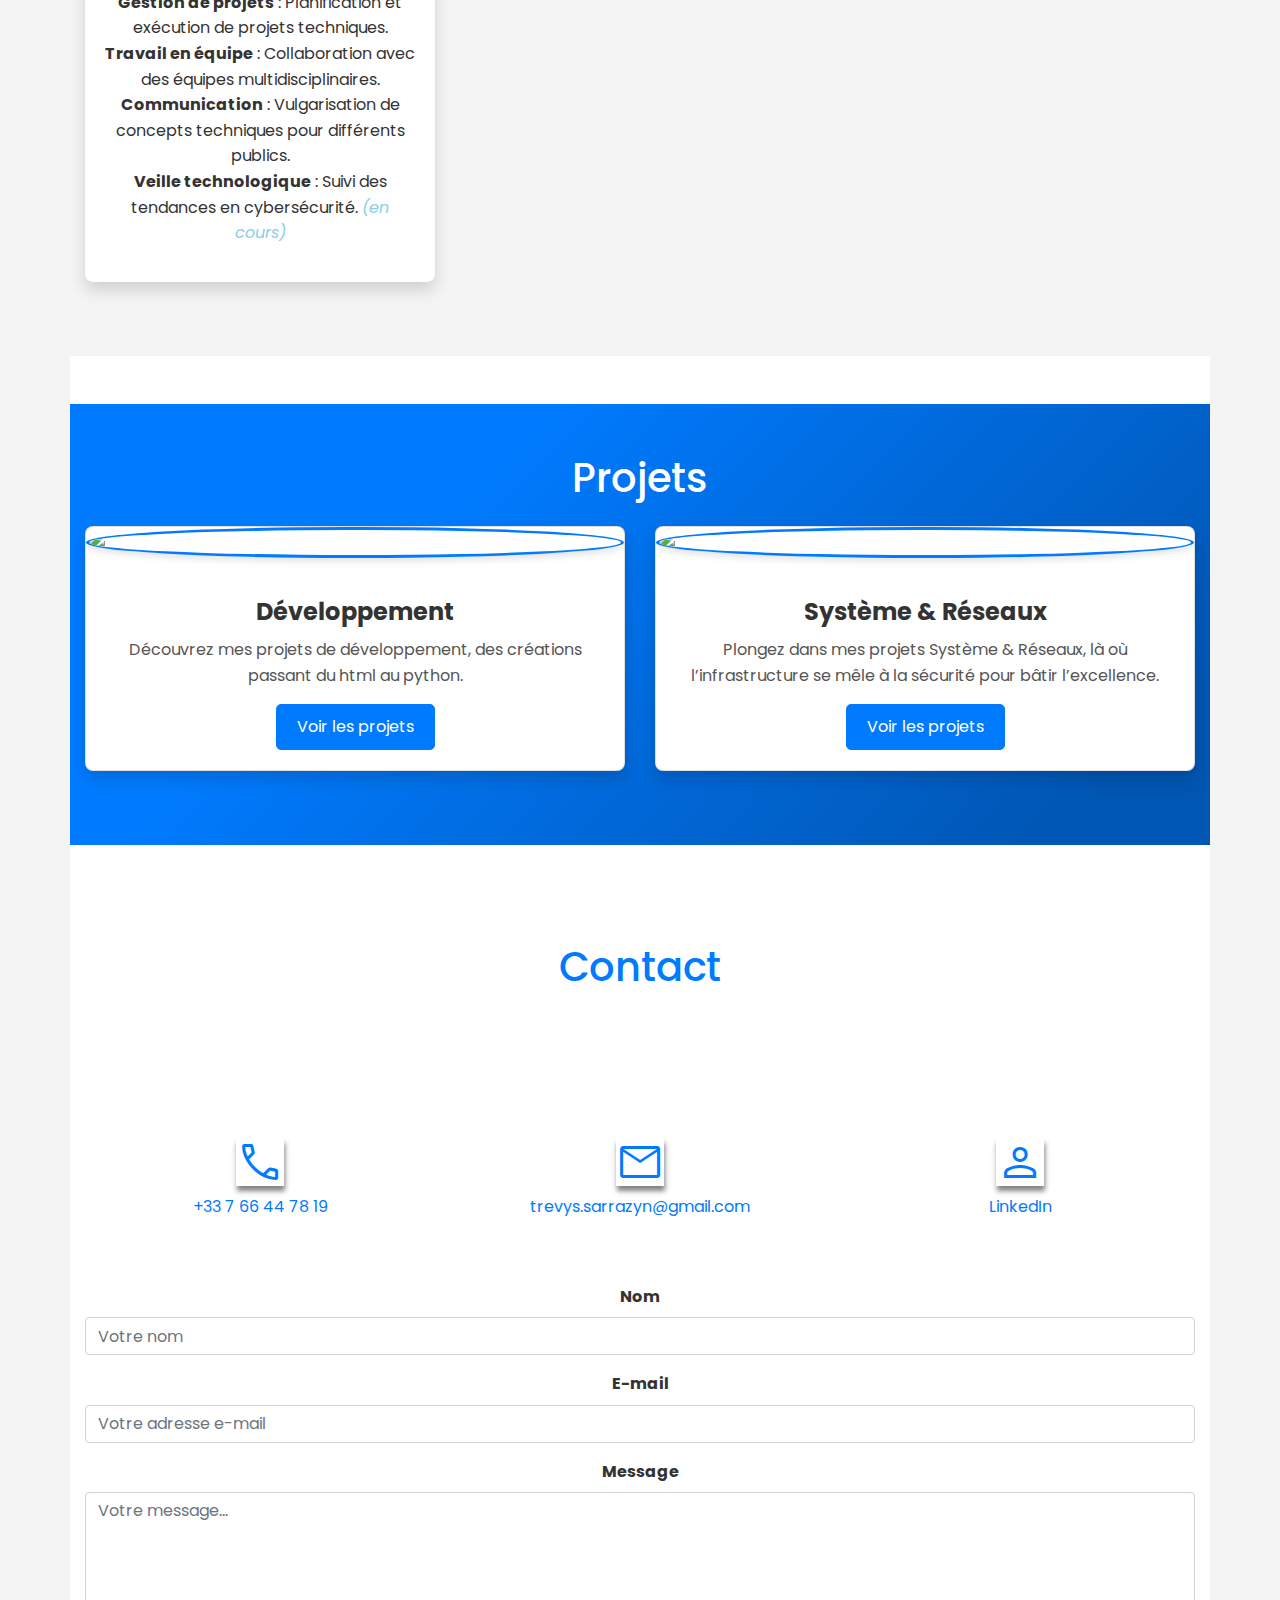
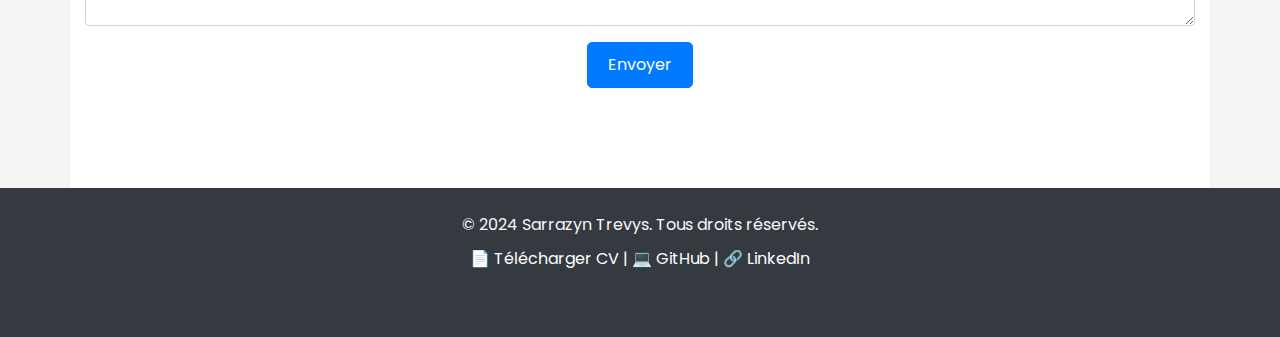
==== commit eeb7351a: "V2.6.4" ====
--- a/index.html
+++ b/index.html
@@ -68,32 +68,48 @@
     </p>
     
     <!-- Centres d'intérêt -->
-    <div class="row mt-4 text-center">
-        <div class="col-md-4">
-            <span class="material-symbols-outlined">security</span>
-            <p>Cybersécurité</p>
-        </div>
-        <div class="col-md-4">
-            <span class="material-symbols-outlined">sports_martial_arts</span>
-            <p>Taekwondo</p>
-        </div>
-        <div class="col-md-4">
-            <span class="material-symbols-outlined">travel_explore</span>
-            <p>Voyage</p>
-        </div>
-        <div class="col-md-4">
-            <span class="material-symbols-outlined">groups</span>
-            <p>Animation</p>
-        </div>
-        <div class="col-md-4">
-            <span class="material-symbols-outlined">restaurant_menu</span>
-            <p>Cuisiner</p>
-        </div>
-        <div class="col-md-4">
-          <span class="material-symbols-outlined">code</span>
-          <p>Programmation</p>
-      </div>
-    </div>
+    <section class="centres-interets container mt-5">
+        <h3 class="text-center mb-4">Centres d'intérêts</h3>
+        <div class="row text-center">
+          <div class="col-md-4">
+            <div class="interest-item">
+              <span class="material-symbols-outlined">security</span>
+              <p>Cybersécurité</p>
+            </div>
+          </div>
+          <div class="col-md-4">
+            <div class="interest-item">
+              <span class="material-symbols-outlined">sports_martial_arts</span>
+              <p>Taekwondo</p>
+            </div>
+          </div>
+          <div class="col-md-4">
+            <div class="interest-item">
+              <span class="material-symbols-outlined">travel_explore</span>
+              <p>Voyage</p>
+            </div>
+          </div>
+          <div class="col-md-4">
+            <div class="interest-item">
+              <span class="material-symbols-outlined">groups</span>
+              <p>Animation</p>
+            </div>
+          </div>
+          <div class="col-md-4">
+            <div class="interest-item">
+              <span class="material-symbols-outlined">restaurant_menu</span>
+              <p>Cuisiner</p>
+            </div>
+          </div>
+          <div class="col-md-4">
+            <div class="interest-item">
+              <span class="material-symbols-outlined">code</span>
+              <p>Programmation</p>
+            </div>
+          </div>
+        </div>
+      </section>
+      
 
     <!-- Boutons CV et liens -->
     <a href="./assets/images/CVTrevysSarrazyn.pdf" class="btn btn-primary mt-3" download>
--- a/assets/css/style.css
+++ b/assets/css/style.css
@@ -506,3 +506,35 @@
     transform: translateY(0);
   }
 }
+
+/* Animation d'apparition et effet hover pour les centres d'intérêts */
+.interest-item {
+  opacity: 0;
+  transform: translateY(20px);
+  animation: fadeInUp 0.8s forwards;
+}
+
+/* Animation de survol pour dynamiser l'icône */
+.material-symbols-outlined {
+  display: inline-block;
+  transition: transform 0.3s ease;
+}
+
+.interest-item:hover .material-symbols-outlined {
+  transform: rotate(10deg) scale(1.1);
+}
+
+/* Staggered animation pour chaque élément */
+.interest-item:nth-child(1) { animation-delay: 0.2s; }
+.interest-item:nth-child(2) { animation-delay: 0.4s; }
+.interest-item:nth-child(3) { animation-delay: 0.6s; }
+.interest-item:nth-child(4) { animation-delay: 0.8s; }
+.interest-item:nth-child(5) { animation-delay: 1s; }
+.interest-item:nth-child(6) { animation-delay: 1.2s; }
+
+@keyframes fadeInUp {
+  to {
+    opacity: 1;
+    transform: translateY(0);
+  }
+}
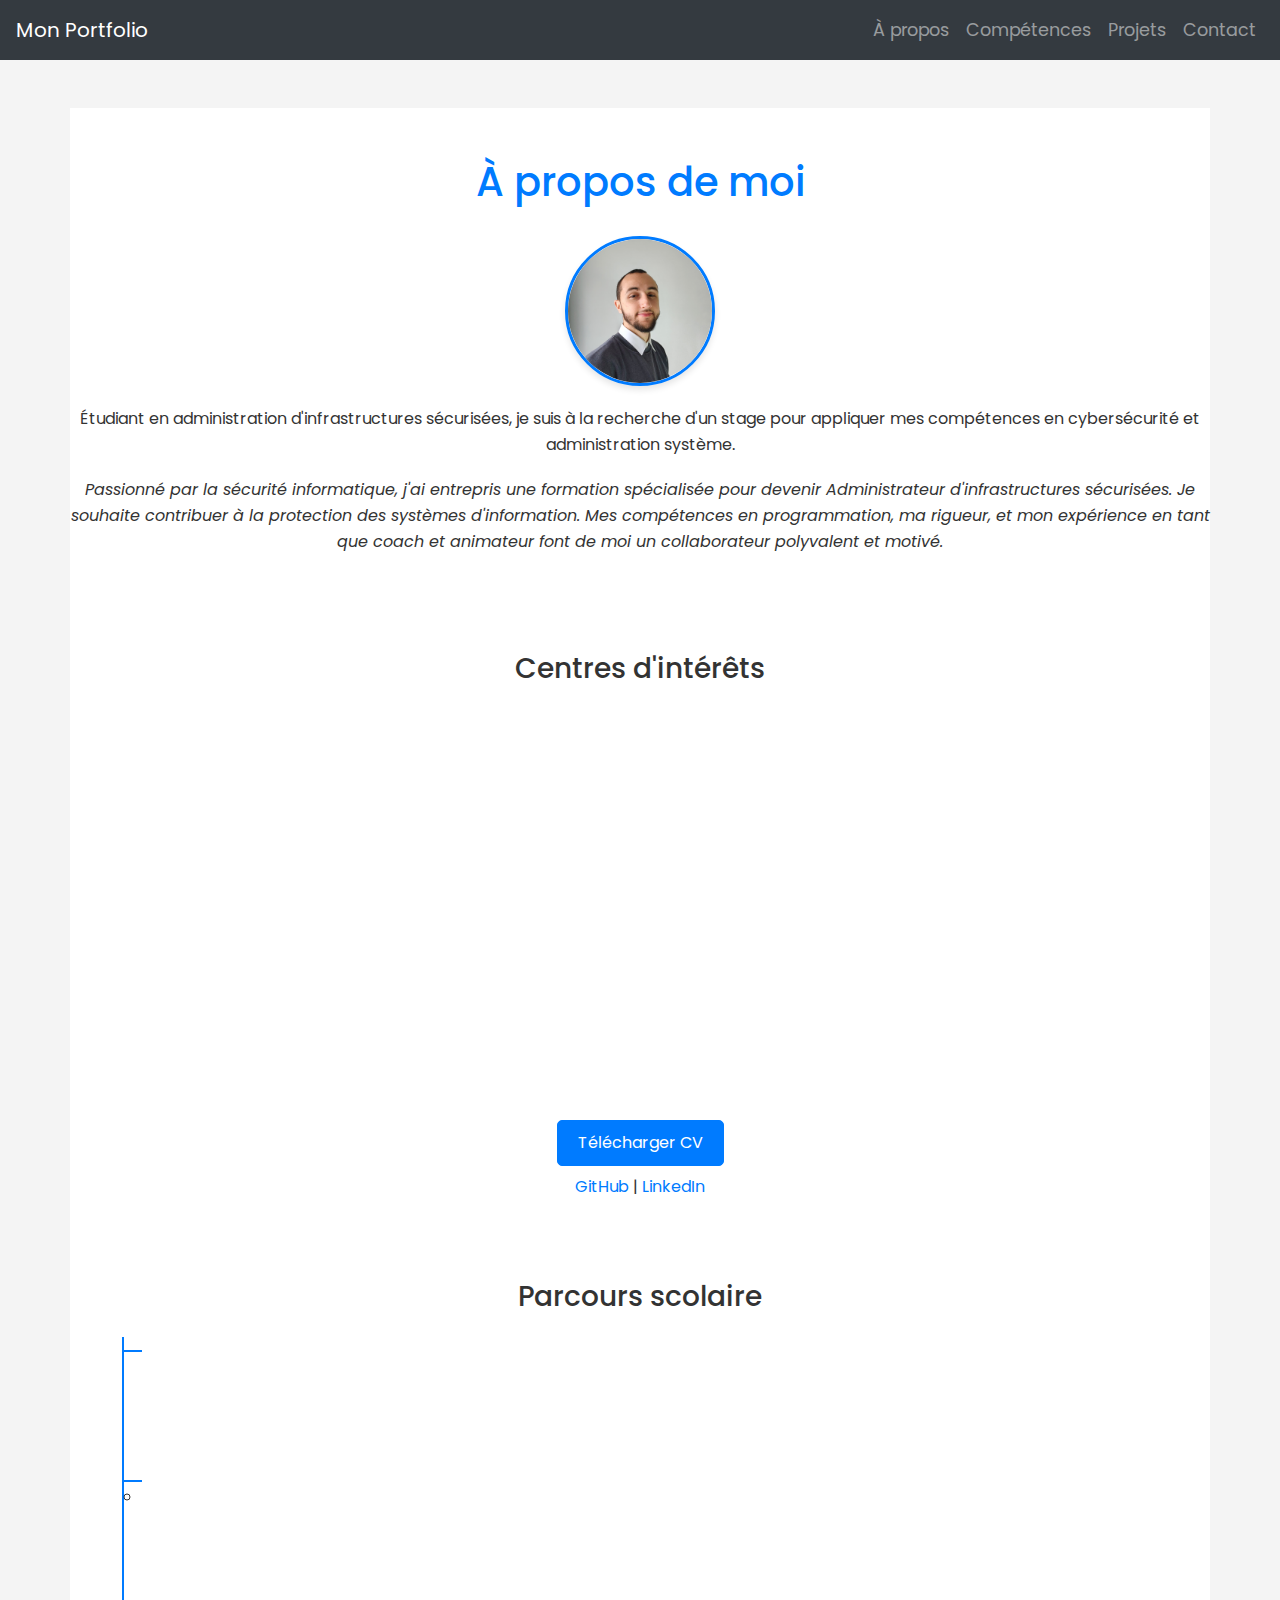
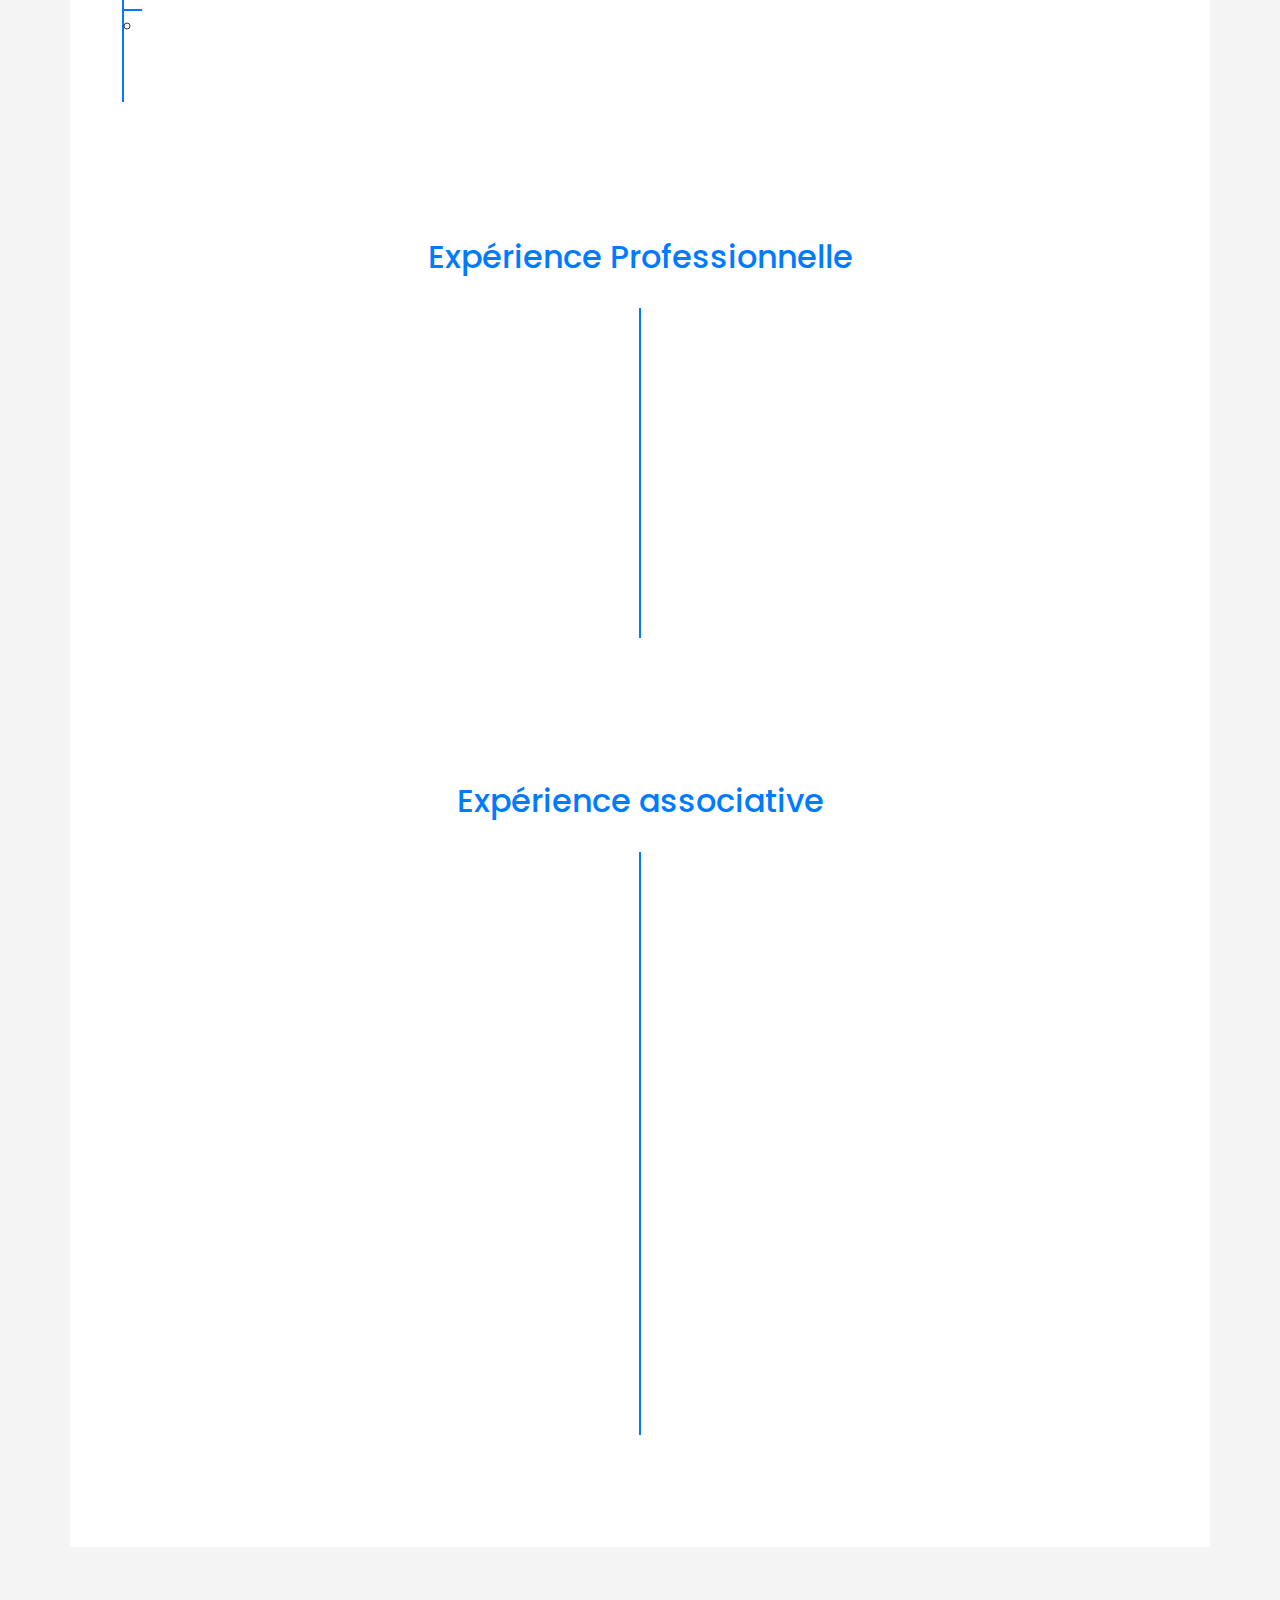
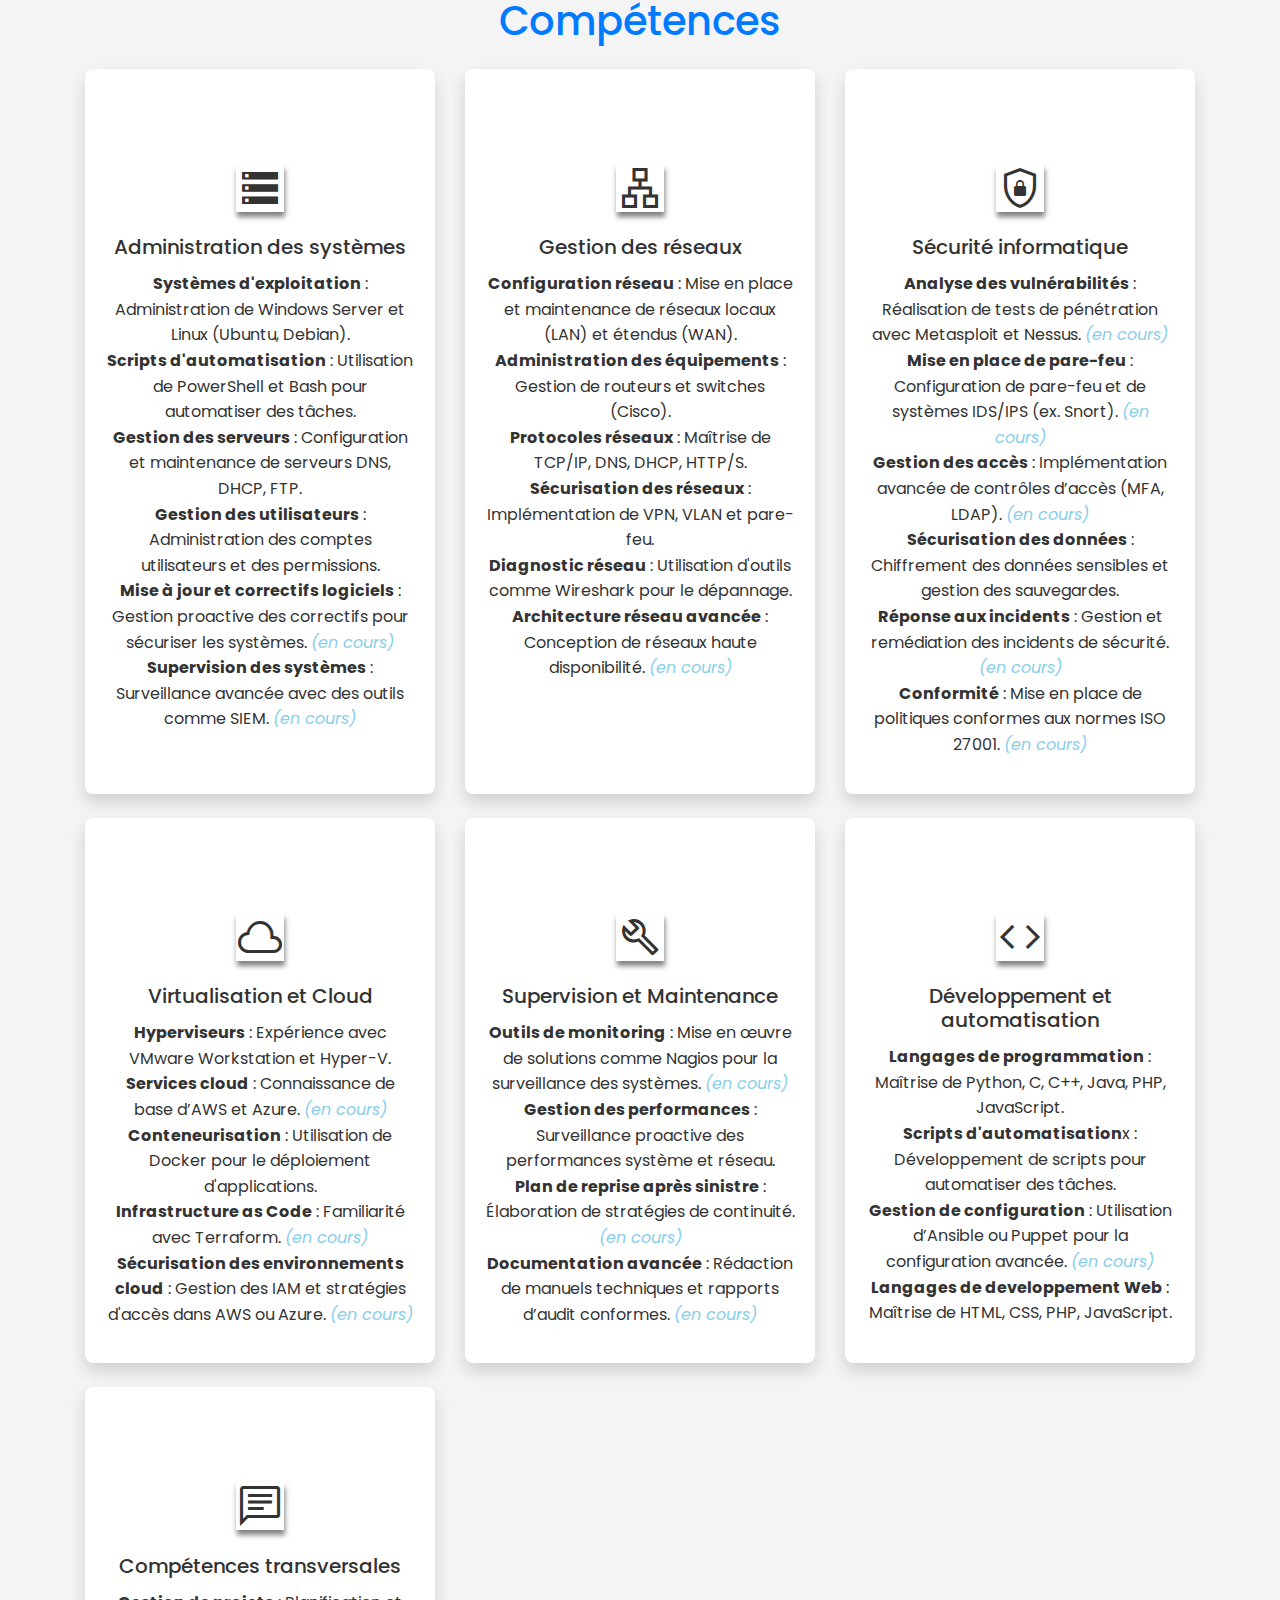
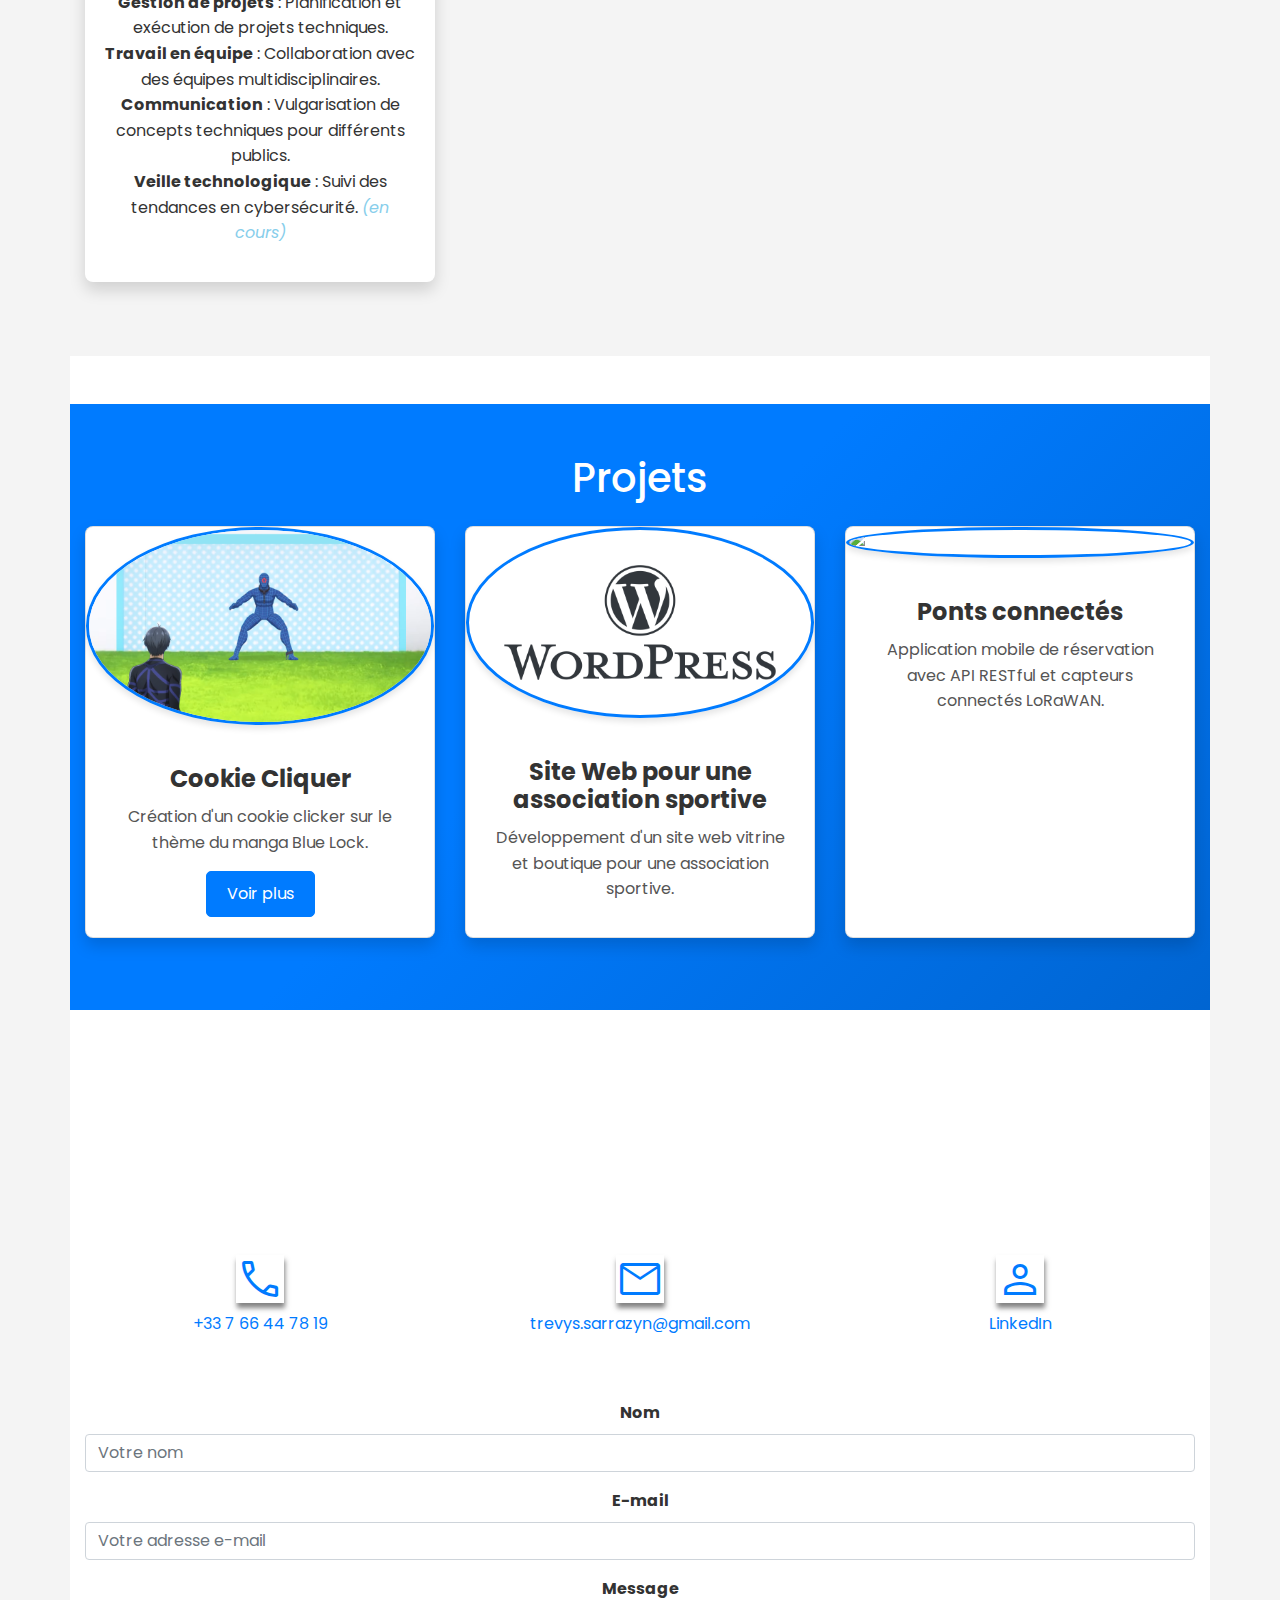
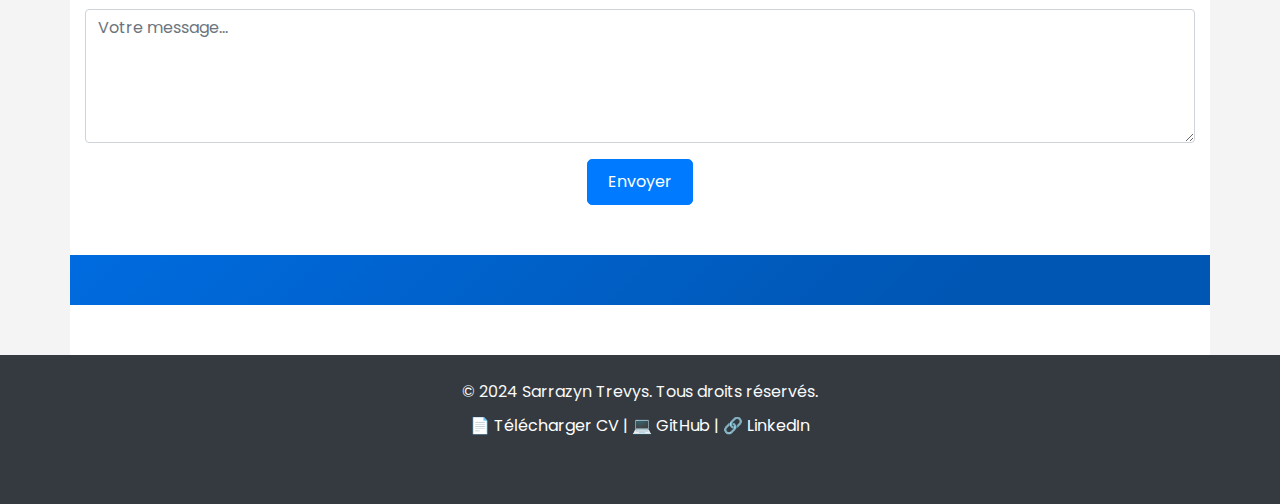
==== commit 657f48ef: "Return without cat project" ====
--- a/index.html
+++ b/index.html
@@ -336,7 +336,41 @@
   <section id="projects" class="container mt-5">
     <h2 class="text-center mb-4">Projets</h2>
     <div class="row">
-      <!-- Carte pour les projets de Développement -->
+      <!-- Projet 1 -->
+      <div class="col-md-6 col-lg-4 mb-4">
+        <div class="card h-100 shadow">
+            <img src="./assets/images/blc/BLC.png" class="card-img-top" alt="Cookie Cliquer">
+            <div class="card-body">
+                <h5 class="card-title">Cookie Cliquer</h5>
+                <p class="card-text">Création d'un cookie clicker sur le thème du manga Blue Lock.</p>
+                <a href="blc.html" class="btn btn-primary">Voir plus</a>
+            </div>
+        </div>
+      </div>
+
+      <!-- Projet 2 -->
+      <div class="col-md-6 col-lg-4 mb-4">
+        <div class="card h-100 shadow">
+            <img src="./assets/images/siteWordpress/WordPresslogo.png" class="card-img-top" alt="Site WordPress">
+            <div class="card-body">
+                <h5 class="card-title">Site Web pour une association sportive</h5>
+                <p class="card-text">Développement d'un site web vitrine et boutique pour une association sportive.</p>
+                <!--<a href="siteWordPress.html" class="btn btn-primary">Voir plus</a>-->
+            </div>
+        </div>
+      </div>
+      <!-- Projet 3 -->
+      <div class="col-md-6 col-lg-4 mb-4">
+        <div class="card h-100 shadow">
+            <img src="./assets/images/pontsConnectes/PontsLinksBanniere.png" class="card-img-top" alt="Ponts Connectés">
+            <div class="card-body">
+                <h5 class="card-title">Ponts connectés</h5>
+                <p class="card-text">Application mobile de réservation avec API RESTful et capteurs connectés LoRaWAN.</p>
+                <!--<a href="pontsConnectes.html" class="btn btn-primary">Voir plus</a>-->
+            </div>
+        </div>
+      </div>
+      <!-- Carte pour les projets de Développement --><!--
       <div class="col-md-6 mb-4">
         <div class="card h-100 shadow">
           <img src="./assets/images/developpement.jpg" class="card-img-top" alt="Projets de Développement">
@@ -348,8 +382,8 @@
             <a href="projets_dev.html" class="btn btn-primary">Voir les projets</a>
           </div>
         </div>
-      </div>
-      <!-- Carte pour les projets Système & Réseaux -->
+      </div>-->
+      <!-- Carte pour les projets Système & Réseaux --><!--
       <div class="col-md-6 mb-4">
         <div class="card h-100 shadow">
           <img src="./assets/images/systeme_reseaux.jpg" class="card-img-top" alt="Projets Système & Réseaux">
@@ -363,7 +397,7 @@
         </div>
       </div>
     </div>
-  </section>  
+  </section>  -->
 
 
   <!--------------------------------------------------------------------------------------------------------------------------------------------------------------------------
